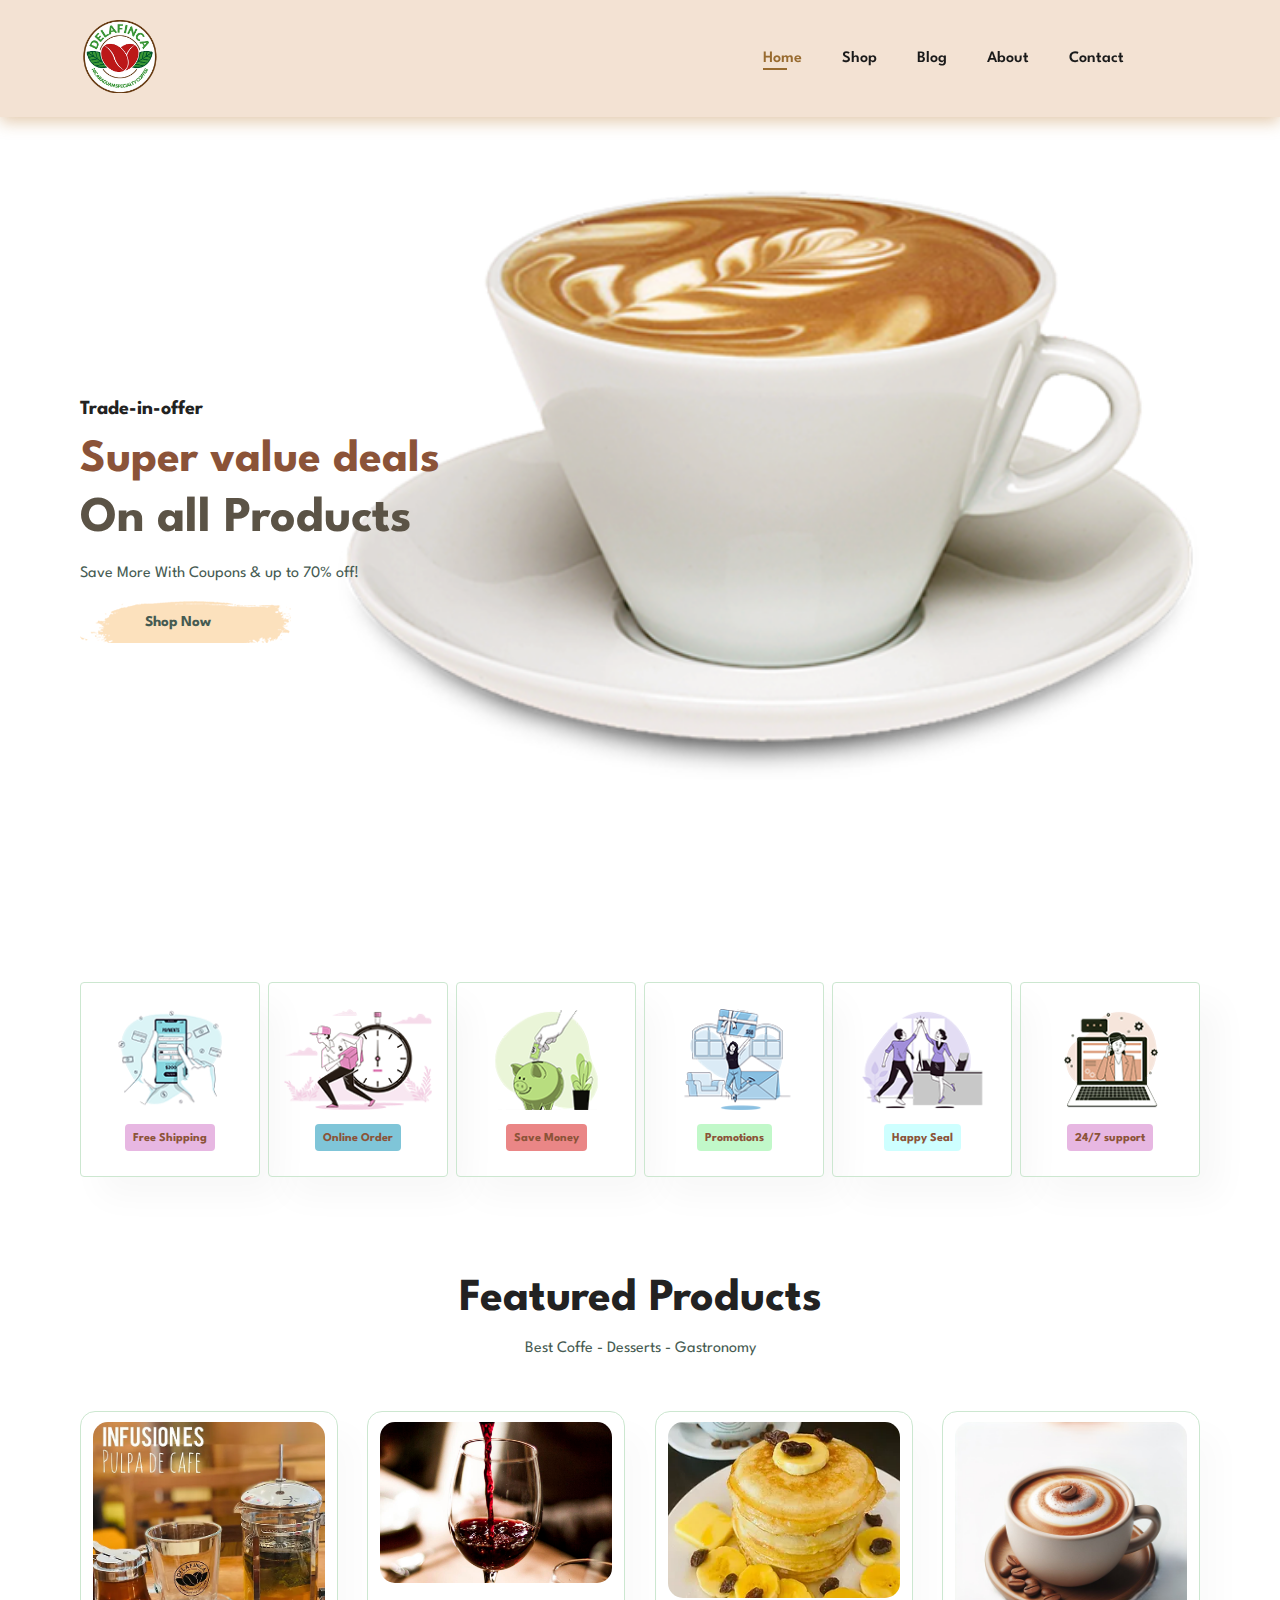
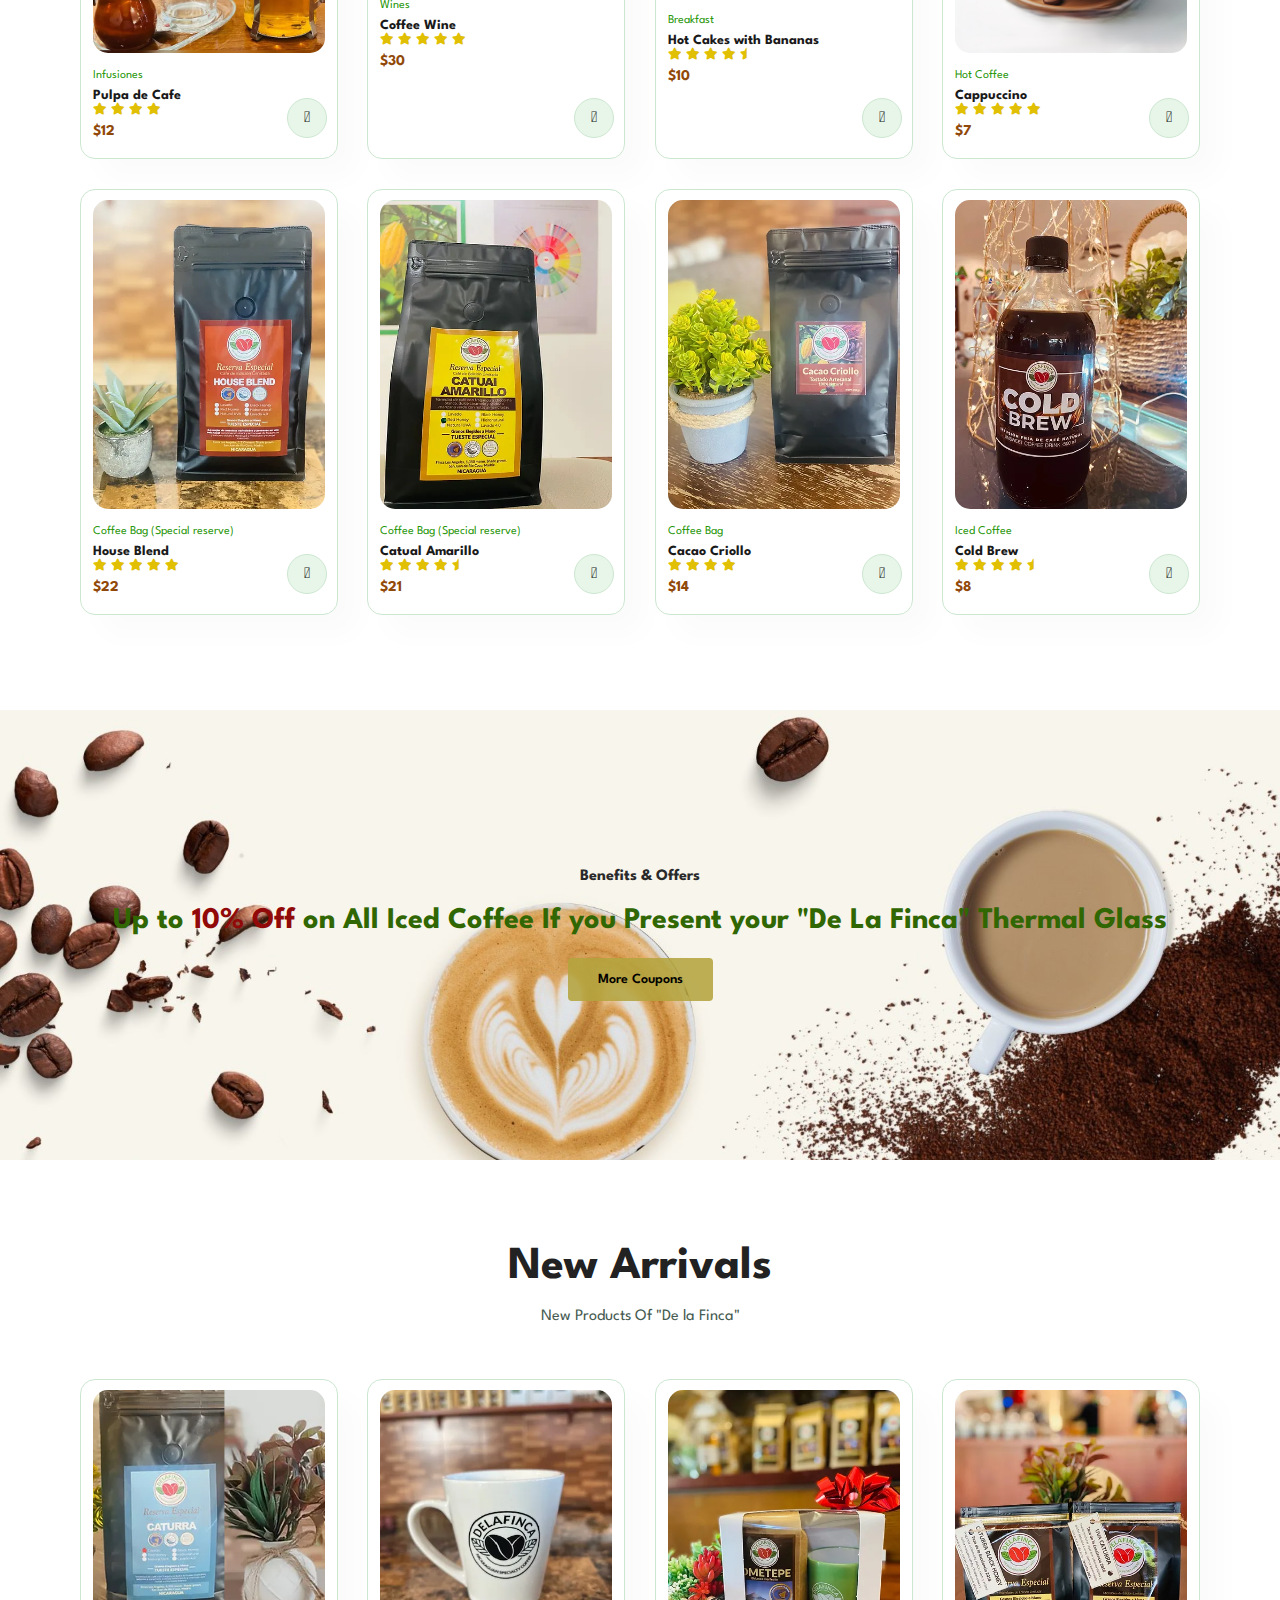
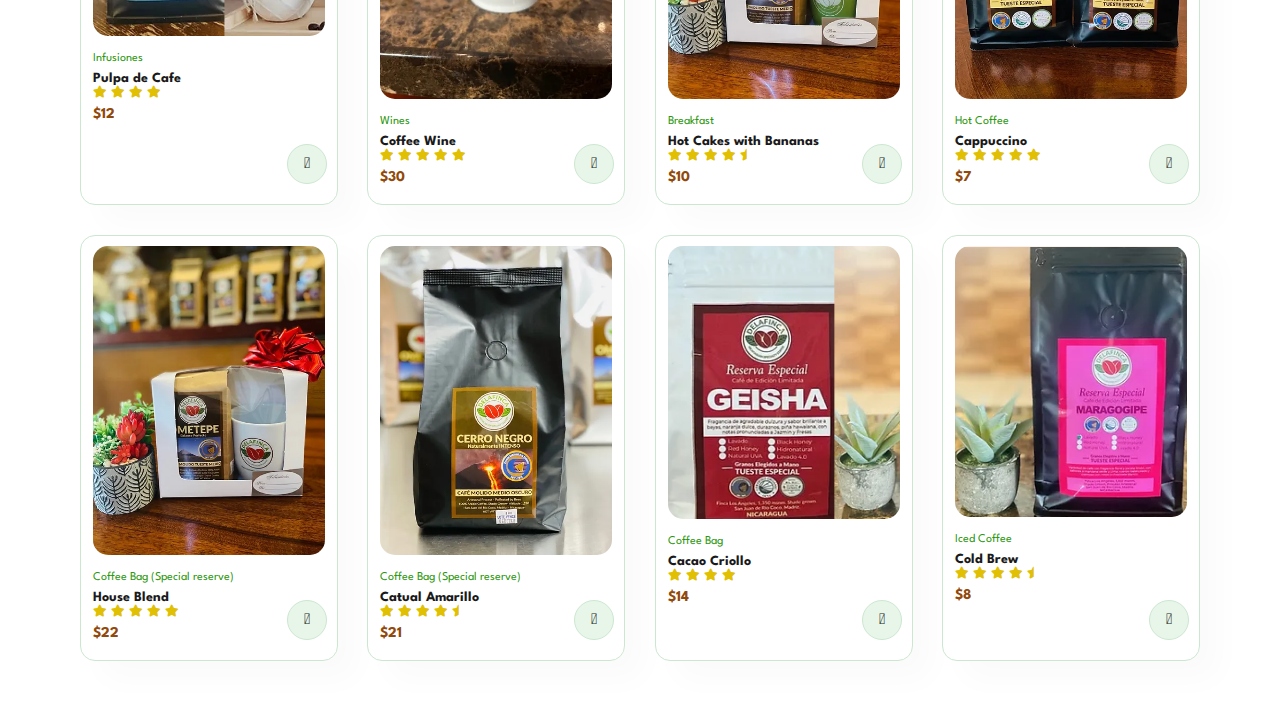
==== index.html @ 093ada0f "Add files via upload" ====
<!DOCTYPE html>
<html lang="en">
<head>
    <meta charset="UTF-8">
    <meta http-equiv="X-UA-Compatible" content="IE=edge">
    <meta name="viewport" content="width=device-width, initial-scale=1.0">
    <title>De La Finca | Home </title>
    <link rel="stylesheet" href="https://pro.fontawesome.com/releases/v5.10.0/css/all.css" />
    <link rel="stylesheet" href="/css/styles.css">
</head>

<!--MONDONGO-->

<body>

    <section id="header">
        <a href="#"><img src="/images/Logo.webp" class="logo" alt="" style="width: 80px;"></a>
        <div>
            <ul id="navbar">
                <li><a class="active" href="index.html">Home</a></li>
                <li><a href="shop.html">Shop</a></li>
                <li><a href="blog.html">Blog</a></li>
                <li><a href="about.html">About</a></li>
                <li><a href="contact.html">Contact</a></li>
                <li><a href="cart.html"><i class="far fa-shopping-bag"></i></a></li>
            </ul>

        </div>
    </section>

    <section id="hero">
        <h4>Trade-in-offer</h4>
        <h2>Super value deals</h2>
        <h1>On all Products</h1>
        <p>Save More With Coupons & up to 70% off! </p>
        <button>Shop Now</button>
    </section>

    <section id="feature" class="section-p1">
        <div class="fe-box">
            <img src="/images/feature/f1.png" alt="">
            <h6>Free Shipping</h6>
        </div>

        <div class="fe-box">
            <img src="/images/feature/f2.png" alt="">
            <h6>Online Order</h6>
        </div>

        <div class="fe-box">
            <img src="/images/feature/f3.png" alt="">
            <h6>Save Money</h6>
        </div>

        <div class="fe-box">
            <img src="/images/feature/f4.png" alt="">
            <h6>Promotions</h6>
        </div>

        <div class="fe-box">
            <img src="/images/feature/f5.png" alt="">
            <h6>Happy Seal</h6>
        </div>

        <div class="fe-box">
            <img src="/images/feature/f6.png" alt="">
            <h6>24/7 support</h6>
        </div>

    </section>

    <section id="products1" class="section-p1">
        <h2>Featured Products</h2>
        <p>Best Coffe - Desserts - Gastronomy</p>

        <div class="pro-container">
            <div class="pro">
                <img src="images/Products/p1.webp" alt="">
                <div class="des">
                    <span>Infusiones</span>
                    <h5>Pulpa de Cafe</h5>
                    <div class="star">
                        <i class="fas fa-star"></i>
                        <i class="fas fa-star"></i>
                        <i class="fas fa-star"></i>
                        <i class="fas fa-star"></i>
                    </div>
                    <h4>$12</h4>
                </div>
                <a href="#"><i class="fal fa-shopping-cart cart"></i></a>
            </div>

            <div class="pro">
                <img src="images/Products/p2.jpg" alt="">
                <div class="des">
                    <span>Wines</span>
                    <h5>Coffee Wine</h5>
                    <div class="star">
                        <i class="fas fa-star"></i>
                        <i class="fas fa-star"></i>
                        <i class="fas fa-star"></i>
                        <i class="fas fa-star"></i>
                        <i class="fas fa-star"></i>
                    </div>
                    <h4>$30</h4>
                </div>
                <a href="#"><i class="fal fa-shopping-cart cart"></i></a>
            </div>

            <div class="pro">
                <img src="images/Products/p3.webp" alt="">
                <div class="des">
                    <span>Breakfast</span>
                    <h5>Hot Cakes with Bananas</h5>
                    <div class="star">
                        <i class="fas fa-star"></i>
                        <i class="fas fa-star"></i>
                        <i class="fas fa-star"></i>
                        <i class="fas fa-star"></i>
                        <i class="fas fa-star-half"></i>
                    </div>
                    <h4>$10</h4>
                </div>
                <a href="#"><i class="fal fa-shopping-cart cart"></i></a>
            </div>

            <div class="pro">
                <img src="images/Products/p4.jpg" alt="">
                <div class="des">
                    <span>Hot Coffee</span>
                    <h5>Cappuccino</h5>
                    <div class="star">
                        <i class="fas fa-star"></i>
                        <i class="fas fa-star"></i>
                        <i class="fas fa-star"></i>
                        <i class="fas fa-star"></i>
                        <i class="fas fa-star"></i>
                        
                    </div>
                    <h4>$7</h4>
                </div>
                <a href="#"><i class="fal fa-shopping-cart cart"></i></a>
            </div>

            <div class="pro">
                <img src="images/Products/p5.webp" alt="">
                <div class="des">
                    <span>Coffee Bag (Special reserve)</span>
                    <h5>House Blend </h5>
                    <div class="star">
                        <i class="fas fa-star"></i>
                        <i class="fas fa-star"></i>
                        <i class="fas fa-star"></i>
                        <i class="fas fa-star"></i>
                        <i class="fas fa-star"></i>
                        
                    </div>
                    <h4>$22</h4>
                </div>
                <a href="#"><i class="fal fa-shopping-cart cart"></i></a>
            </div>

            <div class="pro">
                <img src="images/Products/p6.webp" alt="">
                <div class="des">
                    <span>Coffee Bag (Special reserve)</span>
                    <h5>Catual Amarillo</h5>
                    <div class="star">
                        <i class="fas fa-star"></i>
                        <i class="fas fa-star"></i>
                        <i class="fas fa-star"></i>
                        <i class="fas fa-star"></i>
                        <i class="fas fa-star-half"></i>
                    </div>
                    <h4>$21</h4>
                </div>
                <a href="#"><i class="fal fa-shopping-cart cart"></i></a>
            </div>

            <div class="pro">
                <img src="images/Products/p7.webp" alt="">
                <div class="des">
                    <span>Coffee Bag </span>
                    <h5>Cacao Criollo</h5>
                    <div class="star">
                        <i class="fas fa-star"></i>
                        <i class="fas fa-star"></i>
                        <i class="fas fa-star"></i>
                        <i class="fas fa-star"></i>
                    </div>
                    <h4>$14</h4>
                </div>
                <a href="#"><i class="fal fa-shopping-cart cart"></i></a>
            </div>

            <div class="pro">
                <img src="images/Products/p8.webp" alt="">
                <div class="des">
                    <span>Iced Coffee</span>
                    <h5>Cold Brew</h5>
                    <div class="star">
                        <i class="fas fa-star"></i>
                        <i class="fas fa-star"></i>
                        <i class="fas fa-star"></i>
                        <i class="fas fa-star"></i>
                        <i class="fas fa-star-half"></i>
                    </div>
                    <h4>$8</h4>
                </div>
                <a href="#"><i class="fal fa-shopping-cart cart"></i></a>
            </div>

            
        </div>
    </section>

    <section id="banner" class="section-m1">
        <h4>Benefits & Offers</h4>
        <h2>Up to <span>10% Off</span> on All Iced Coffee If you Present your "De La Finca" Thermal Glass </h2>
        <button class="normal">More Coupons</button>
    </section>

    <section id="products1" class="section-p1">
        <h2>New Arrivals</h2>
        <p>New Products Of "De la Finca"</p>

        <div class="pro-container">
            <div class="pro">
                <img src="images/Products/p9.png" alt="">
                <div class="des">
                    <span>Infusiones</span>
                    <h5>Pulpa de Cafe</h5>
                    <div class="star">
                        <i class="fas fa-star"></i>
                        <i class="fas fa-star"></i>
                        <i class="fas fa-star"></i>
                        <i class="fas fa-star"></i>
                    </div>
                    <h4>$12</h4>
                </div>
                <a href="#"><i class="fal fa-shopping-cart cart"></i></a>
            </div>

            <div class="pro">
                <img src="images/Products/p10.webp" alt="">
                <div class="des">
                    <span>Wines</span>
                    <h5>Coffee Wine</h5>
                    <div class="star">
                        <i class="fas fa-star"></i>
                        <i class="fas fa-star"></i>
                        <i class="fas fa-star"></i>
                        <i class="fas fa-star"></i>
                        <i class="fas fa-star"></i>
                    </div>
                    <h4>$30</h4>
                </div>
                <a href="#"><i class="fal fa-shopping-cart cart"></i></a>
            </div>

            <div class="pro">
                <img src="images/Products/p11.webp" alt="">
                <div class="des">
                    <span>Breakfast</span>
                    <h5>Hot Cakes with Bananas</h5>
                    <div class="star">
                        <i class="fas fa-star"></i>
                        <i class="fas fa-star"></i>
                        <i class="fas fa-star"></i>
                        <i class="fas fa-star"></i>
                        <i class="fas fa-star-half"></i>
                    </div>
                    <h4>$10</h4>
                </div>
                <a href="#"><i class="fal fa-shopping-cart cart"></i></a>
            </div>

            <div class="pro">
                <img src="images/Products/p12.webp" alt="">
                <div class="des">
                    <span>Hot Coffee</span>
                    <h5>Cappuccino</h5>
                    <div class="star">
                        <i class="fas fa-star"></i>
                        <i class="fas fa-star"></i>
                        <i class="fas fa-star"></i>
                        <i class="fas fa-star"></i>
                        <i class="fas fa-star"></i>
                        
                    </div>
                    <h4>$7</h4>
                </div>
                <a href="#"><i class="fal fa-shopping-cart cart"></i></a>
            </div>

            <div class="pro">
                <img src="images/Products/p13.webp" alt="">
                <div class="des">
                    <span>Coffee Bag (Special reserve)</span>
                    <h5>House Blend </h5>
                    <div class="star">
                        <i class="fas fa-star"></i>
                        <i class="fas fa-star"></i>
                        <i class="fas fa-star"></i>
                        <i class="fas fa-star"></i>
                        <i class="fas fa-star"></i>
                        
                    </div>
                    <h4>$22</h4>
                </div>
                <a href="#"><i class="fal fa-shopping-cart cart"></i></a>
            </div>

            <div class="pro">
                <img src="images/Products/p14.webp" alt="">
                <div class="des">
                    <span>Coffee Bag (Special reserve)</span>
                    <h5>Catual Amarillo</h5>
                    <div class="star">
                        <i class="fas fa-star"></i>
                        <i class="fas fa-star"></i>
                        <i class="fas fa-star"></i>
                        <i class="fas fa-star"></i>
                        <i class="fas fa-star-half"></i>
                    </div>
                    <h4>$21</h4>
                </div>
                <a href="#"><i class="fal fa-shopping-cart cart"></i></a>
            </div>

            <div class="pro">
                <img src="images/Products/p15.png" alt="">
                <div class="des">
                    <span>Coffee Bag </span>
                    <h5>Cacao Criollo</h5>
                    <div class="star">
                        <i class="fas fa-star"></i>
                        <i class="fas fa-star"></i>
                        <i class="fas fa-star"></i>
                        <i class="fas fa-star"></i>
                    </div>
                    <h4>$14</h4>
                </div>
                <a href="#"><i class="fal fa-shopping-cart cart"></i></a>
            </div>

            <div class="pro">
                <img src="images/Products/p16.png" alt="">
                <div class="des">
                    <span>Iced Coffee</span>
                    <h5>Cold Brew</h5>
                    <div class="star">
                        <i class="fas fa-star"></i>
                        <i class="fas fa-star"></i>
                        <i class="fas fa-star"></i>
                        <i class="fas fa-star"></i>
                        <i class="fas fa-star-half"></i>
                    </div>
                    <h4>$8</h4>
                </div>
                <a href="#"><i class="fal fa-shopping-cart cart"></i></a>
            </div>

            
        </div>
    </section>

    <script src="/js/script.js"></script>
</body>
</html>
---- css/styles.css ----
@import url('https://fonts.googleapis.com/css2?family=League+Spartan:wght@100..900&display=swap');

* {
    margin: 0;
    padding: 0;
    box-sizing: border-box;
    font-family: 'League Spartan', sans-serif;
}

h1{
    font-size: 50px;
    line-height: 64px;
    color: #222;
}

h2{
    font-size: 46px;
    line-height: 54px;
    color: #222;
}

h4{
    font-size: 20px;
    color: #222;
}

h6{
    font-weight: 700;
    font-size: 12px;
}

p{
    font-size: 16px;
    color: #465b52;
    margin: 15px 0 20px 0;
}

.section-p1 {
    padding: 40px 80px;
}

.section-m1 {
    margin: 40px 0;
}

button.normal {
    font-size: 14px;
    font-weight: 600;
    padding: 15px 30px;
    color: #000;
    background-color: #b4a43fe0;
    border-radius: 4px;
    cursor: pointer;
    border: none;
    outline: none;
    transition: all 0.45s ease;
}


body {
    width: 100%;
}

/* Header-Start */

#header {
    display: flex;
    align-items: center;
    justify-content: space-between;
    padding: 20px 80px;
    background: #f3e2d3;
    box-shadow: 0 5px 15px rgba(181, 112, 34, 0.361);
    z-index: 999;
    position: sticky;
    top: 0;
    left: 0;
}

#navbar {
    display: flex;
    align-items: center;
    justify-content: center;
}

#navbar li {
    list-style: none;
    padding: 0 20px;
    position: relative;
}

#navbar li a{
    text-decoration: none;
    font-size: 16px;
    font-weight: 600;
    color: #1a1a1a;
    transition: 0.3s ease;
}

#navbar li a:hover,
#navbar li a.active {
    color: #814d08cd;
}

#navbar li a.active::after,
#navbar li a:hover::after {
    content: "";
    width: 30%;
    height: 2px;
    background: #814d08cd;
    position: absolute;
    bottom: -4px;
    left: 20px;
}

/* Home Page */

#hero {
    background-image: url(/images/cappuccino.png);
    height: 90vh;
    width: 100%;
    background-size: auto 90%; /* Hacer la imagen de fondo más pequeña */
    background-position: right top; /* Alinear la imagen de fondo a la derecha arriba */
    background-repeat: no-repeat; /* Evitar la repetición de la imagen de fondo */
    padding: 0 80px;
    display: flex;
    flex-direction: column;
    align-items: flex-start;
    justify-content: center;
}

#hero h4 {
    padding-bottom: 15px;
}

#hero h1 {
    color: #5b5346;
}

#hero h2 {
    color: #8b5338;
}

#hero button{
    background-image: url("/images/button.png");
    background-color: transparent;
    color: #465b52;
    border: 0;
    padding: 14px 80px 14px 65px;
    background-repeat: no-repeat;
    cursor: pointer;
    font-weight: 700;
    font-size: 15px;
}

#feature {
    display: flex;
    align-items: center;
    justify-content: space-between;
    flex-wrap: wrap;
}

#feature .fe-box {
    width: 180px;
    text-align: center;
    padding: 25px 15px;
    box-shadow: 20px 20px 34px rgba(0, 0, 0, 0.03);
    border: 1px solid #cce7d0;
    border-radius: 4px;
    margin: 15px 0;
}

#feature .fe-box:hover {
    transform: scale(1.1);
    transition: all .45s ease;
}

#feature .fe-box img {
    width: 100%;
    margin-bottom: 10px;
}

#feature .fe-box h6 {
    display: inline-block;
    padding: 9px 8px 6px 8px;
    line-height: 1;
    border-radius: 4px;
    color: #8b5338;
    background-color: #c758bc6e;
}

#feature .fe-box:nth-last-child(2) h6 {
    background-color: rgba(0, 255, 255, 0.192);
}

#feature .fe-box:nth-last-child(3) h6 {
    background-color:#1de63b46;
}

#feature .fe-box:nth-last-child(4) h6 {
    background-color: rgba(215, 21, 21, 0.518);
}

#feature .fe-box:nth-last-child(5) h6 {
    background-color: #7fc5d8;
}

#products1 {
    text-align: center;
}

#products1 .pro-container {
    display: flex;
    justify-content: space-between;
    padding-top: 20px;
    flex-wrap: wrap;
}

#products1 .pro {
    width: 23%;
    min-width: 250px;
    padding: 10px 12px;
    border: 1px solid #cce7d0;
    border-radius: 15px;
    cursor: pointer;
    box-shadow: 20px 20px 30px rgba(0, 0, 0, 0.02);
    margin: 15px 0;
    transition: all 0.2s ease;
    position: relative;
}

#products1 .pro:hover {
    box-shadow: 20px 20px 30px rgba(0, 0, 0, 0.18);
    transform: scale(0.95);
}

#products1 .pro img {
    width: 100%;
    border-radius: 15px;
}

#products1 .pro .des {
    text-align: start;
    padding: 10px 0;
}

#products1 .pro .des span {
    color: #249504fe;
    font-size: 12px;
}

#products1 .pro h5 {
    padding-top: 7px;
    color: #1a1a1a;
    font-size: 14px;
}

#products1 .pro .des i {
    font-size: 12px;
    color: #e1c003;
}

#products1 .pro .des h4 {
    padding-top: 7px;
    font-size: 15px;
    font-weight: 700;
    color: #914909;
}

#products1 .pro .cart {
    width: 40px;
    height: 40px;
    line-height: 40px;
    border-radius: 50px;
    background-color: #e8f6ea;
    font-weight: 500;
    color: #1a1a1a;
    border: 1px solid #cce7d0;
    position: absolute;
    bottom: 20px;
    right: 10px;
}

#banner {
    display: flex;
    flex-direction: column;
    justify-content: center;
    align-items: center;
    text-align: center;
    background-image: url(/images/Banners/b1.jpg);
    width: 100%;
    height: 50vh;
    background-size: cover;
    font-size: 16px;
}

#banner h4 {
    color: #2a2a2a;
    font-size: 16px;
}

#banner h2 {
    color: #306703;
    font-size: 30px;
    padding: 10px 0;
}
#banner h2 span {
    color: #910909;
}

#banner button:hover {
    transform: scale(0.9);
}

/* Shop Page */

/* Single Product */

/* Blog Page */

/* About Page */
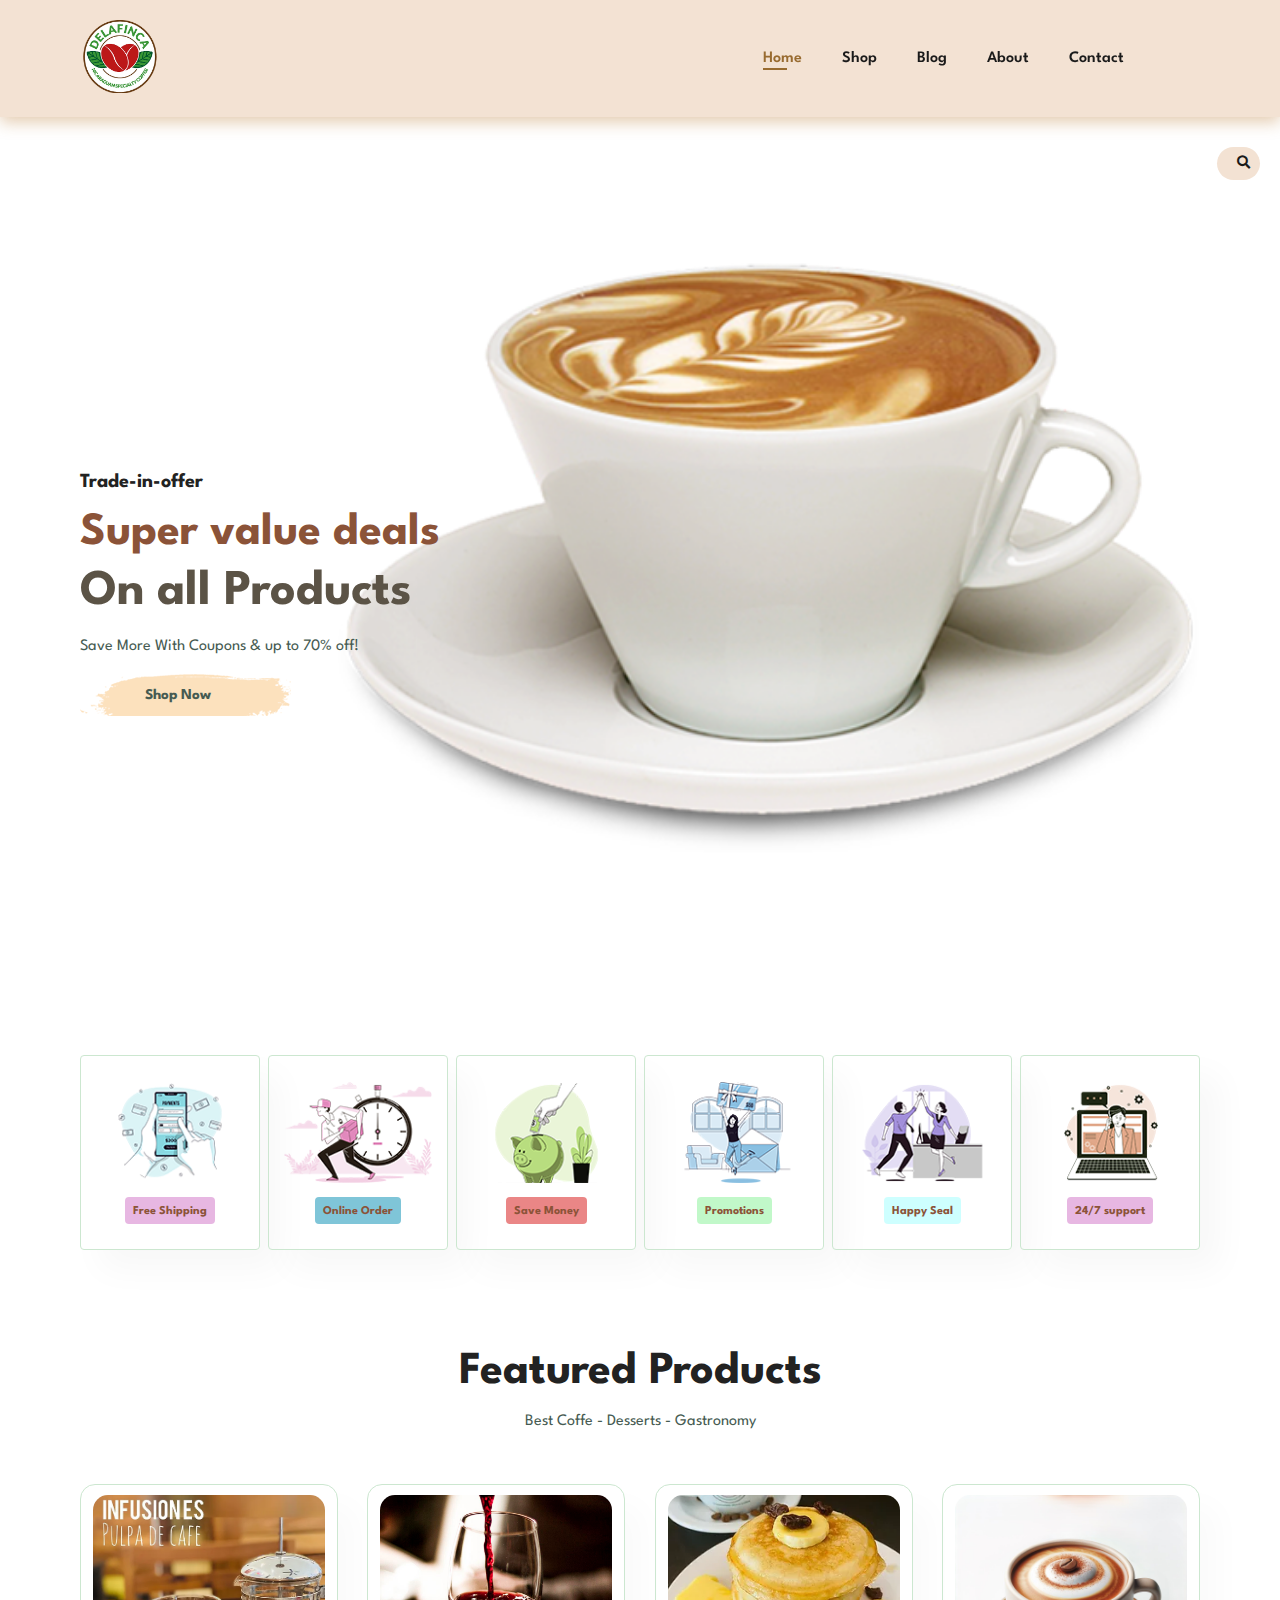
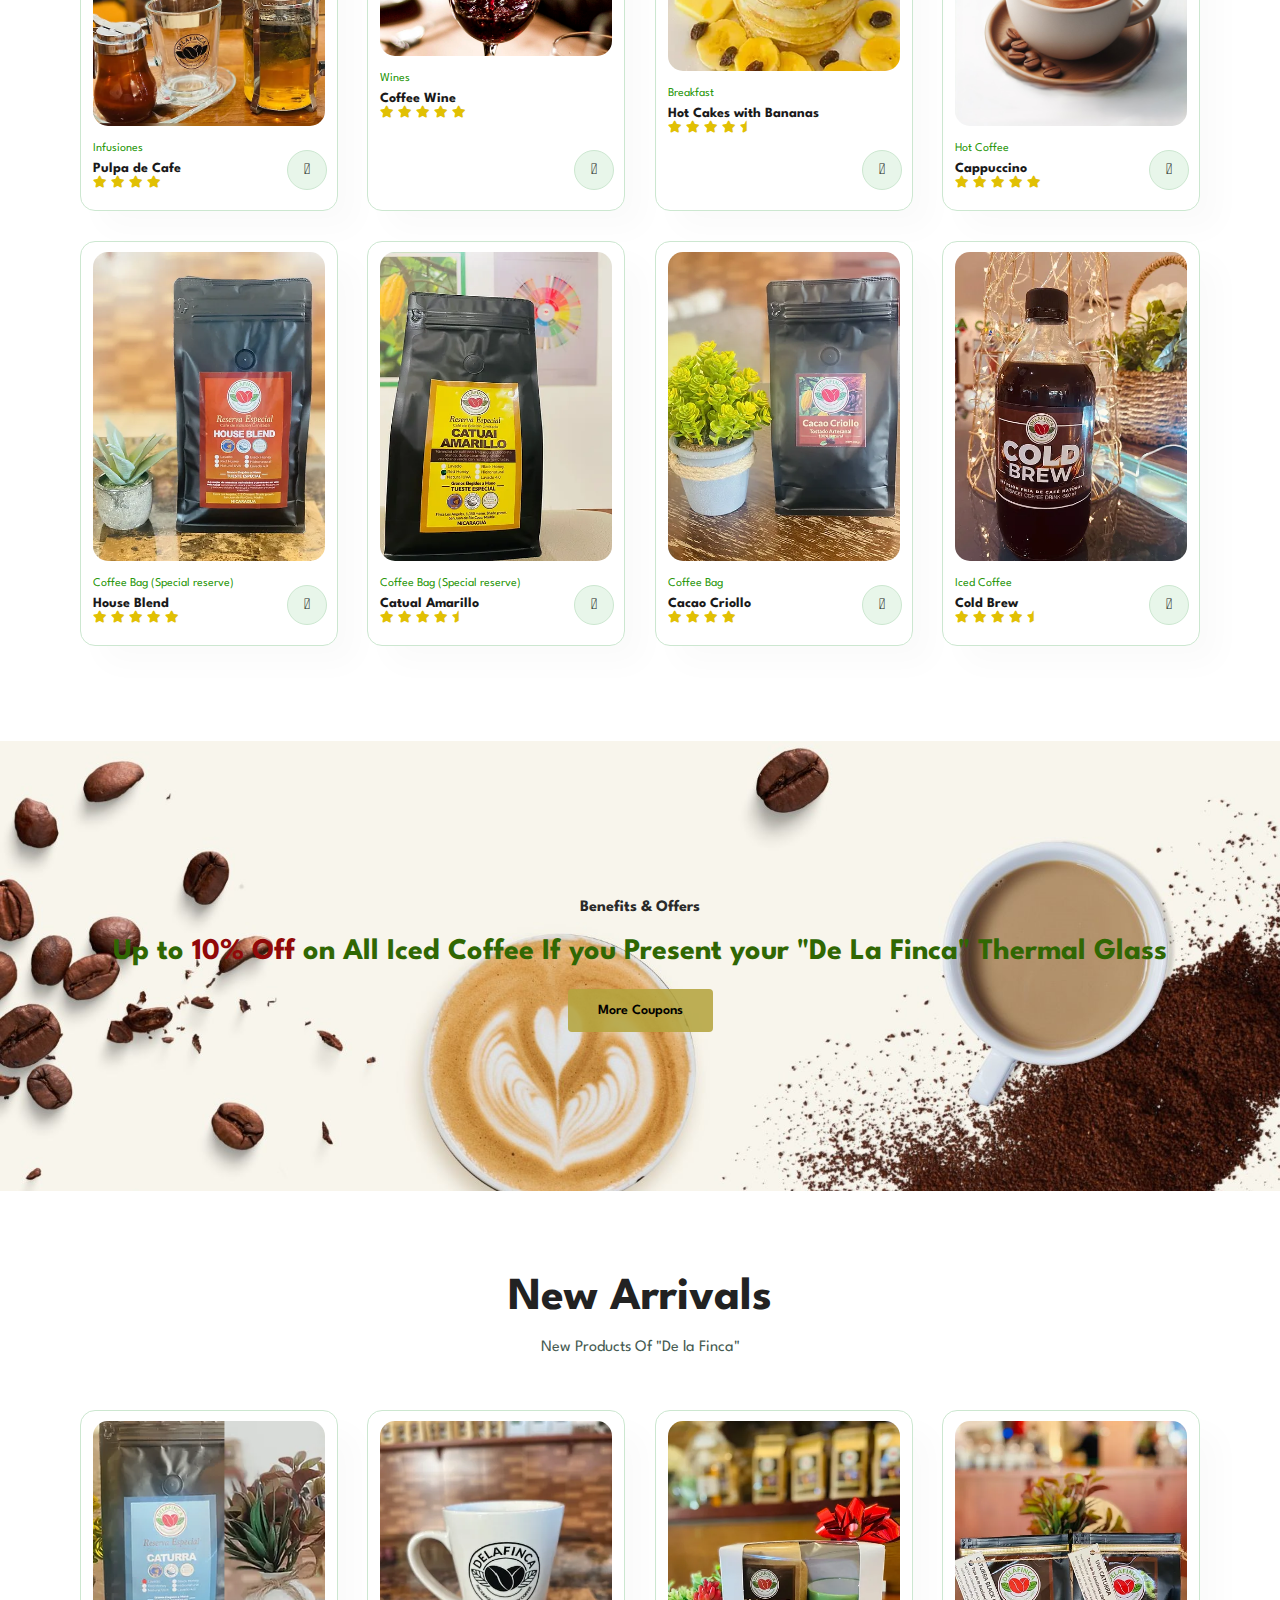
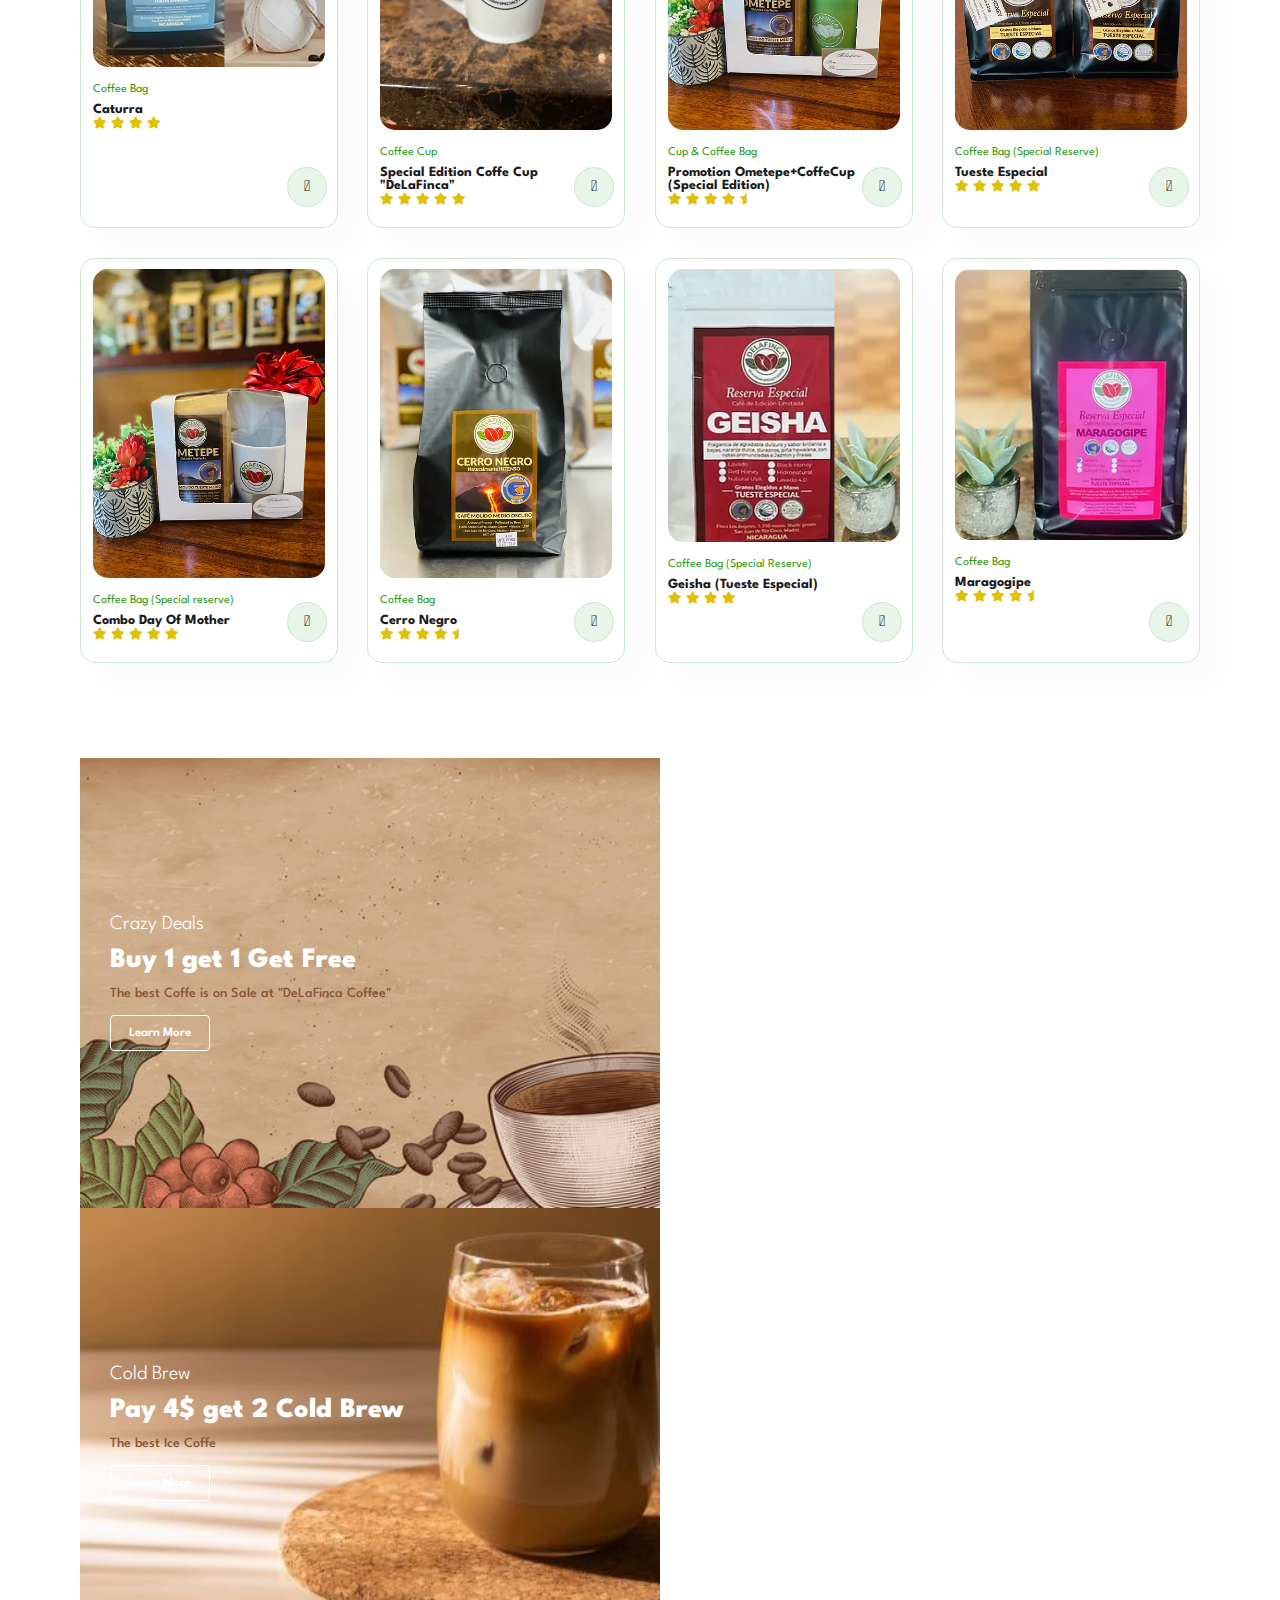
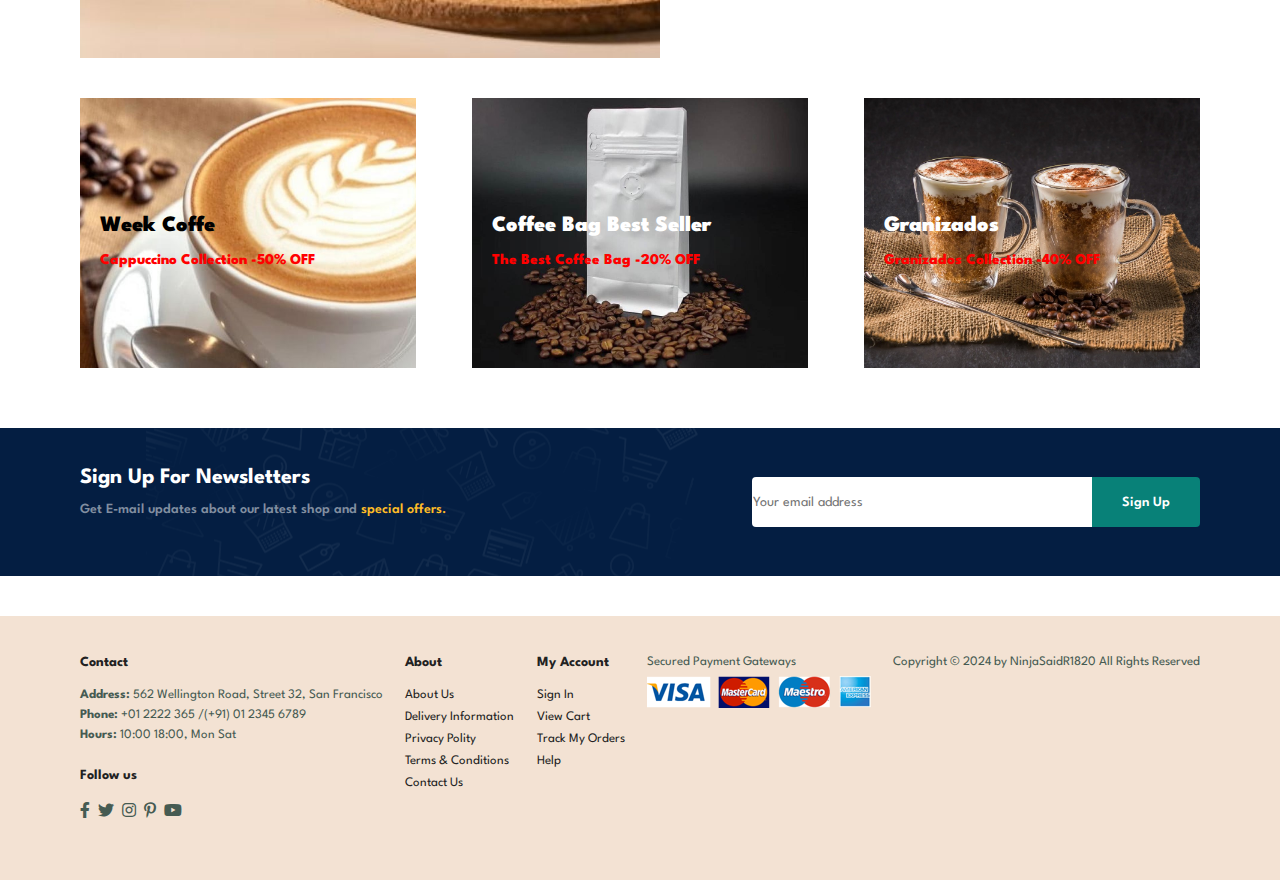
==== commit 207d8074: "Add files via upload" ====
--- a/index.html
+++ b/index.html
@@ -1,11 +1,13 @@
 <!DOCTYPE html>
 <html lang="en">
+
 <head>
     <meta charset="UTF-8">
     <meta http-equiv="X-UA-Compatible" content="IE=edge">
     <meta name="viewport" content="width=device-width, initial-scale=1.0">
     <title>De La Finca | Home </title>
     <link rel="stylesheet" href="https://pro.fontawesome.com/releases/v5.10.0/css/all.css" />
+
     <link rel="stylesheet" href="/css/styles.css">
 </head>
 
@@ -17,16 +19,32 @@
         <a href="#"><img src="/images/Logo.webp" class="logo" alt="" style="width: 80px;"></a>
         <div>
             <ul id="navbar">
-                <li><a class="active" href="index.html">Home</a></li>
+                <li><a class="active" href="#">Home</a></li>
                 <li><a href="shop.html">Shop</a></li>
                 <li><a href="blog.html">Blog</a></li>
                 <li><a href="about.html">About</a></li>
                 <li><a href="contact.html">Contact</a></li>
-                <li><a href="cart.html"><i class="far fa-shopping-bag"></i></a></li>
+                <li id="lg-bag"><a href="cart.html"><i class="far fa-shopping-bag"></i></a></li>
+                <a href="#" id="close"><i class="far fa-times"></i></a>
             </ul>
-
-        </div>
-    </section>
+        </div>
+
+        <div id="mobile">
+            <a href="cart.html"><i class="far fa-shopping-bag"></i></a>
+            <i id="bar" class="fas fa-outdent"></i>
+        </div>
+
+    </section>
+
+    <section id="search-bar">
+        <div class="search-container">
+            <input type="text" id="search-input" placeholder="Search...">
+            <button id="search-icon"><i class="fas fa-search"></i></button>
+        </div>
+    </section>
+
+
+    <script src="/js/scriptSearch.js"></script>
 
     <section id="hero">
         <h4>Trade-in-offer</h4>
@@ -85,9 +103,8 @@
                         <i class="fas fa-star"></i>
                         <i class="fas fa-star"></i>
                     </div>
-                    <h4>$12</h4>
-                </div>
-                <a href="#"><i class="fal fa-shopping-cart cart"></i></a>
+                </div>
+                <a href="cart.html"><i class="fal fa-shopping-cart cart"></i></a>
             </div>
 
             <div class="pro">
@@ -102,9 +119,8 @@
                         <i class="fas fa-star"></i>
                         <i class="fas fa-star"></i>
                     </div>
-                    <h4>$30</h4>
-                </div>
-                <a href="#"><i class="fal fa-shopping-cart cart"></i></a>
+                </div>
+                <a href="cart.html"><i class="fal fa-shopping-cart cart"></i></a>
             </div>
 
             <div class="pro">
@@ -119,9 +135,8 @@
                         <i class="fas fa-star"></i>
                         <i class="fas fa-star-half"></i>
                     </div>
-                    <h4>$10</h4>
-                </div>
-                <a href="#"><i class="fal fa-shopping-cart cart"></i></a>
+                </div>
+                <a href="cart.html"><i class="fal fa-shopping-cart cart"></i></a>
             </div>
 
             <div class="pro">
@@ -135,11 +150,10 @@
                         <i class="fas fa-star"></i>
                         <i class="fas fa-star"></i>
                         <i class="fas fa-star"></i>
-                        
-                    </div>
-                    <h4>$7</h4>
-                </div>
-                <a href="#"><i class="fal fa-shopping-cart cart"></i></a>
+
+                    </div>
+                </div>
+                <a href="cart.html"><i class="fal fa-shopping-cart cart"></i></a>
             </div>
 
             <div class="pro">
@@ -153,11 +167,10 @@
                         <i class="fas fa-star"></i>
                         <i class="fas fa-star"></i>
                         <i class="fas fa-star"></i>
-                        
-                    </div>
-                    <h4>$22</h4>
-                </div>
-                <a href="#"><i class="fal fa-shopping-cart cart"></i></a>
+
+                    </div>
+                </div>
+                <a href="cart.html"><i class="fal fa-shopping-cart cart"></i></a>
             </div>
 
             <div class="pro">
@@ -172,9 +185,8 @@
                         <i class="fas fa-star"></i>
                         <i class="fas fa-star-half"></i>
                     </div>
-                    <h4>$21</h4>
-                </div>
-                <a href="#"><i class="fal fa-shopping-cart cart"></i></a>
+                </div>
+                <a href="cart.html"><i class="fal fa-shopping-cart cart"></i></a>
             </div>
 
             <div class="pro">
@@ -188,9 +200,8 @@
                         <i class="fas fa-star"></i>
                         <i class="fas fa-star"></i>
                     </div>
-                    <h4>$14</h4>
-                </div>
-                <a href="#"><i class="fal fa-shopping-cart cart"></i></a>
+                </div>
+                <a href="cart.html"><i class="fal fa-shopping-cart cart"></i></a>
             </div>
 
             <div class="pro">
@@ -205,12 +216,11 @@
                         <i class="fas fa-star"></i>
                         <i class="fas fa-star-half"></i>
                     </div>
-                    <h4>$8</h4>
-                </div>
-                <a href="#"><i class="fal fa-shopping-cart cart"></i></a>
-            </div>
-
-            
+                </div>
+                <a href="cart.html"><i class="fal fa-shopping-cart cart"></i></a>
+            </div>
+
+
         </div>
     </section>
 
@@ -228,143 +238,229 @@
             <div class="pro">
                 <img src="images/Products/p9.png" alt="">
                 <div class="des">
-                    <span>Infusiones</span>
-                    <h5>Pulpa de Cafe</h5>
-                    <div class="star">
-                        <i class="fas fa-star"></i>
-                        <i class="fas fa-star"></i>
-                        <i class="fas fa-star"></i>
-                        <i class="fas fa-star"></i>
-                    </div>
-                    <h4>$12</h4>
-                </div>
-                <a href="#"><i class="fal fa-shopping-cart cart"></i></a>
+                    <span>Coffee Bag</span>
+                    <h5>Caturra</h5>
+                    <div class="star">
+                        <i class="fas fa-star"></i>
+                        <i class="fas fa-star"></i>
+                        <i class="fas fa-star"></i>
+                        <i class="fas fa-star"></i>
+                    </div>
+                </div>
+                <a href="cart.html"><i class="fal fa-shopping-cart cart"></i></a>
             </div>
 
             <div class="pro">
                 <img src="images/Products/p10.webp" alt="">
                 <div class="des">
-                    <span>Wines</span>
-                    <h5>Coffee Wine</h5>
-                    <div class="star">
-                        <i class="fas fa-star"></i>
-                        <i class="fas fa-star"></i>
-                        <i class="fas fa-star"></i>
-                        <i class="fas fa-star"></i>
-                        <i class="fas fa-star"></i>
-                    </div>
-                    <h4>$30</h4>
-                </div>
-                <a href="#"><i class="fal fa-shopping-cart cart"></i></a>
+                    <span>Coffee Cup</span>
+                    <h5>Special Edition Coffe Cup "DeLaFinca"</h5>
+                    <div class="star">
+                        <i class="fas fa-star"></i>
+                        <i class="fas fa-star"></i>
+                        <i class="fas fa-star"></i>
+                        <i class="fas fa-star"></i>
+                        <i class="fas fa-star"></i>
+                    </div>
+                </div>
+                <a href="cart.html"><i class="fal fa-shopping-cart cart"></i></a>
             </div>
 
             <div class="pro">
                 <img src="images/Products/p11.webp" alt="">
                 <div class="des">
-                    <span>Breakfast</span>
-                    <h5>Hot Cakes with Bananas</h5>
-                    <div class="star">
-                        <i class="fas fa-star"></i>
-                        <i class="fas fa-star"></i>
-                        <i class="fas fa-star"></i>
-                        <i class="fas fa-star"></i>
-                        <i class="fas fa-star-half"></i>
-                    </div>
-                    <h4>$10</h4>
-                </div>
-                <a href="#"><i class="fal fa-shopping-cart cart"></i></a>
+                    <span>Cup & Coffee Bag</span>
+                    <h5>Promotion Ometepe+CoffeCup (Special Edition)</h5>
+                    <div class="star">
+                        <i class="fas fa-star"></i>
+                        <i class="fas fa-star"></i>
+                        <i class="fas fa-star"></i>
+                        <i class="fas fa-star"></i>
+                        <i class="fas fa-star-half"></i>
+                    </div>
+                </div>
+                <a href="cart.html"><i class="fal fa-shopping-cart cart"></i></a>
             </div>
 
             <div class="pro">
                 <img src="images/Products/p12.webp" alt="">
                 <div class="des">
-                    <span>Hot Coffee</span>
-                    <h5>Cappuccino</h5>
-                    <div class="star">
-                        <i class="fas fa-star"></i>
-                        <i class="fas fa-star"></i>
-                        <i class="fas fa-star"></i>
-                        <i class="fas fa-star"></i>
-                        <i class="fas fa-star"></i>
-                        
-                    </div>
-                    <h4>$7</h4>
-                </div>
-                <a href="#"><i class="fal fa-shopping-cart cart"></i></a>
+                    <span>Coffee Bag (Special Reserve)</span>
+                    <h5>Tueste Especial</h5>
+                    <div class="star">
+                        <i class="fas fa-star"></i>
+                        <i class="fas fa-star"></i>
+                        <i class="fas fa-star"></i>
+                        <i class="fas fa-star"></i>
+                        <i class="fas fa-star"></i>
+
+                    </div>
+                </div>
+                <a href="cart.html"><i class="fal fa-shopping-cart cart"></i></a>
             </div>
 
             <div class="pro">
                 <img src="images/Products/p13.webp" alt="">
                 <div class="des">
                     <span>Coffee Bag (Special reserve)</span>
-                    <h5>House Blend </h5>
-                    <div class="star">
-                        <i class="fas fa-star"></i>
-                        <i class="fas fa-star"></i>
-                        <i class="fas fa-star"></i>
-                        <i class="fas fa-star"></i>
-                        <i class="fas fa-star"></i>
-                        
-                    </div>
-                    <h4>$22</h4>
-                </div>
-                <a href="#"><i class="fal fa-shopping-cart cart"></i></a>
+                    <h5>Combo Day Of Mother</h5>
+                    <div class="star">
+                        <i class="fas fa-star"></i>
+                        <i class="fas fa-star"></i>
+                        <i class="fas fa-star"></i>
+                        <i class="fas fa-star"></i>
+                        <i class="fas fa-star"></i>
+
+                    </div>
+                </div>
+                <a href="cart.html"><i class="fal fa-shopping-cart cart"></i></a>
             </div>
 
             <div class="pro">
                 <img src="images/Products/p14.webp" alt="">
                 <div class="des">
-                    <span>Coffee Bag (Special reserve)</span>
-                    <h5>Catual Amarillo</h5>
-                    <div class="star">
-                        <i class="fas fa-star"></i>
-                        <i class="fas fa-star"></i>
-                        <i class="fas fa-star"></i>
-                        <i class="fas fa-star"></i>
-                        <i class="fas fa-star-half"></i>
-                    </div>
-                    <h4>$21</h4>
-                </div>
-                <a href="#"><i class="fal fa-shopping-cart cart"></i></a>
+                    <span>Coffee Bag</span>
+                    <h5>Cerro Negro</h5>
+                    <div class="star">
+                        <i class="fas fa-star"></i>
+                        <i class="fas fa-star"></i>
+                        <i class="fas fa-star"></i>
+                        <i class="fas fa-star"></i>
+                        <i class="fas fa-star-half"></i>
+                    </div>
+                </div>
+                <a href="cart.html"><i class="fal fa-shopping-cart cart"></i></a>
             </div>
 
             <div class="pro">
                 <img src="images/Products/p15.png" alt="">
                 <div class="des">
-                    <span>Coffee Bag </span>
-                    <h5>Cacao Criollo</h5>
-                    <div class="star">
-                        <i class="fas fa-star"></i>
-                        <i class="fas fa-star"></i>
-                        <i class="fas fa-star"></i>
-                        <i class="fas fa-star"></i>
-                    </div>
-                    <h4>$14</h4>
-                </div>
-                <a href="#"><i class="fal fa-shopping-cart cart"></i></a>
+                    <span>Coffee Bag (Special Reserve) </span>
+                    <h5>Geisha (Tueste Especial)</h5>
+                    <div class="star">
+                        <i class="fas fa-star"></i>
+                        <i class="fas fa-star"></i>
+                        <i class="fas fa-star"></i>
+                        <i class="fas fa-star"></i>
+                    </div>
+                </div>
+                <a href="cart.html"><i class="fal fa-shopping-cart cart"></i></a>
             </div>
 
             <div class="pro">
                 <img src="images/Products/p16.png" alt="">
                 <div class="des">
-                    <span>Iced Coffee</span>
-                    <h5>Cold Brew</h5>
-                    <div class="star">
-                        <i class="fas fa-star"></i>
-                        <i class="fas fa-star"></i>
-                        <i class="fas fa-star"></i>
-                        <i class="fas fa-star"></i>
-                        <i class="fas fa-star-half"></i>
-                    </div>
-                    <h4>$8</h4>
-                </div>
-                <a href="#"><i class="fal fa-shopping-cart cart"></i></a>
-            </div>
-
-            
-        </div>
-    </section>
+                    <span>Coffee Bag</span>
+                    <h5>Maragogipe</h5>
+                    <div class="star">
+                        <i class="fas fa-star"></i>
+                        <i class="fas fa-star"></i>
+                        <i class="fas fa-star"></i>
+                        <i class="fas fa-star"></i>
+                        <i class="fas fa-star-half"></i>
+                    </div>
+                </div>
+                <a href="cart.html"><i class="fal fa-shopping-cart cart"></i></a>
+            </div>
+
+
+        </div>
+    </section>
+
+    <section id="sm-banner" class="section-p1">
+        <div class="banner-box">
+            <h4>Crazy Deals</h4>
+            <h2>Buy 1 get 1 Get Free</h2>
+            <span>The best Coffe is on Sale at "DeLaFinca Coffee" </span>
+            <button class="white">Learn More</button>
+        </div>
+
+        <div class="banner-box banner-box2">
+            <h4>Cold Brew</h4>
+            <h2>Pay 4$ get 2 Cold Brew</h2>
+            <span>The best Ice Coffe </span>
+            <button class="white">Learn More</button>
+        </div>
+    </section>
+
+    <section id="banner3">
+        <div class="banner-box">
+            <h2>Week Coffe</h2>
+            <h3>Cappuccino Collection -50% OFF</h3>
+        </div>
+
+        <div class="banner-box banner-box2">
+            <h2>Coffee Bag Best Seller</h2>
+            <h3>The Best Coffee Bag -20% OFF</h3>
+        </div>
+
+        <div class="banner-box banner-box3">
+            <h2>Granizados</h2>
+            <h3>Granizados Collection -40% OFF</h3>
+        </div>
+    </section>
+
+    <section id="newsletter" class="section-p1 section-m1">
+        <div class="newstext">
+            <h4>Sign Up For Newsletters</h4>
+            <p>Get E-mail updates about our latest shop and <span>special offers.</span></p>
+        </div>
+        <div class="form">
+            <input type="text" placeholder="Your email address">
+            <button class="normal">Sign Up</button>
+        </div>
+    </section>
+
+    <footer class="section-p1">
+        <div class="col">
+            <h4>Contact</h4>
+            <p><strong>Address:</strong> 562 Wellington Road, Street 32, San Francisco</p>
+            <p><strong>Phone:</strong> +01 2222 365 /(+91) 01 2345 6789</p>
+            <p><strong>Hours:</strong> 10:00 18:00, Mon Sat</p>
+            <div class="follow">
+                <h4>Follow us</h4>
+                <div class="icon">
+                    <i class="fab fa-facebook-f"></i>
+                    <i class="fab fa-twitter"></i>
+                    <i class="fab fa-instagram"></i>
+                    <i class="fab fa-pinterest-p"></i>
+                    <i class="fab fa-youtube"></i>
+                </div>
+            </div>
+        </div>
+        <div class="col">
+            <h4>About</h4>
+            <a href="#">About Us</a>
+            <a href="#">Delivery Information</a>
+            <a href="#">Privacy Polity</a>
+            <a href="#">Terms & Conditions</a>
+            <a href="#">Contact Us</a>
+        </div>
+
+        <div class="col">
+            <h4>My Account</h4>
+            <a href="#">Sign In</a>
+            <a href="#">View Cart</a>
+            <a href="#">Track My Orders</a>
+            <a href="#">Help</a>
+        </div>
+
+        <div class="col install">
+            <p>Secured Payment Gateways</p>
+            <img src="/images/Pays/pay.png" alt="">
+
+        </div>
+        
+        <div class="copyright">
+            <a href="#">
+                <p>Copyright © 2024 by NinjaSaidR1820 All Rights Reserved</p>
+            </a>
+        </div>
+
+    </footer>
+
 
     <script src="/js/script.js"></script>
 </body>
+
 </html>--- a/css/styles.css
+++ b/css/styles.css
@@ -6,6 +6,7 @@
     padding: 0;
     box-sizing: border-box;
     font-family: 'League Spartan', sans-serif;
+    scroll-behavior: smooth;
 }
 
 h1{
@@ -57,6 +58,20 @@
     transition: all 0.45s ease;
 }
 
+button.white {
+    font-size: 13px;
+    font-weight: 600;
+    padding: 11px 18px;
+    color: #fff;
+    background-color: transparent;
+    border-radius: 4px;
+    cursor: pointer;
+    border: 1px solid #fff;
+    outline: none;
+    transition: all 0.45s ease;
+}
+
+
 
 body {
     width: 100%;
@@ -111,6 +126,16 @@
     position: absolute;
     bottom: -4px;
     left: 20px;
+}
+
+
+#mobile{
+    display: none;
+    align-items: center;
+}
+
+#close {
+    display: none;
 }
 
 /* Home Page */
@@ -312,11 +337,999 @@
     transform: scale(0.9);
 }
 
+#sm-banner  {
+    display: flex;
+    justify-content: space-between;
+    flex-wrap: wrap;
+}
+
+
+#sm-banner .banner-box{
+    display: flex;
+    flex-direction: column;
+    justify-content: center;
+    align-items: flex-start;
+    background: url(/images/Banners/b2.jpg);
+    min-width: 580px;
+    height: 50vh;
+    background-size: cover;
+    background-position: center;
+    padding: 30px;
+}
+
+#sm-banner .banner-box2 {
+    background-image: url(/images/Banners/b3.jpg);
+}
+
+#sm-banner h4 {
+    color: white;
+    font-size: 20px;
+    font-weight: 300;
+}
+
+#sm-banner h2 {
+    color: white;
+    font-size: 28px;
+    font-weight: 800;
+}
+
+
+#sm-banner span {
+    color: #8b5338;
+    font-size: 14px;
+    font-weight: 500;
+    padding-bottom: 15px;
+}
+
+#sm-banner .banner-box:hover button {
+    background-color: #8b5338;
+    border-radius: 1px solid #8b5338;
+}
+
+#sm-banner .banner-box:hover button {
+    background-color: #8b5338;
+    border-radius: 1px solid #8b5338;
+}
+
+#banner3 {
+    display: flex;
+    justify-content: space-between;
+    flex-wrap: wrap;
+    padding: 0 80px;
+}
+
+#banner3 .banner-box {
+        display: flex;
+        flex-direction: column;
+        justify-content: center;
+        align-items: flex-start;
+        background: url(/images/Banners/b4.jpg);
+        min-width: 30%;
+        height: 30vh;
+        background-size: cover;
+        background-position: center;
+        padding: 20px;
+        margin-bottom: 20px;
+}
+
+#banner3 .banner-box2 {
+    background-image: url(/images/Banners/b5.jpg);
+}
+
+#banner3 .banner-box3 {
+    background-image: url(/images/Banners/b6.jpg);
+}
+
+#banner3 .banner-box h2 {
+    color: #2a2a2a;
+    font-weight: 900;
+    font-size: 22px;
+}
+
+#banner3 .banner-box h2 {
+    color: #000;
+    font-weight: 900;
+    font-size: 22px;
+}
+
+#banner3 .banner-box2 h2 {
+    color: #fff;
+    font-weight: 900;
+    font-size: 22px;
+}
+
+#banner3 .banner-box3 h2 {
+    color: #fff;
+    font-weight: 900;
+    font-size: 22px;
+}
+
+#banner3 h3 {
+    color: red;
+    font-weight: 800;
+    font-size: 15px;
+}
+#search-bar {
+
+    padding: 10px 20px;
+    border-radius: 20px;
+    margin-top: 20px;
+    display: flex;
+    justify-content:end;
+}
+
+.search-container {
+    display: flex;
+    align-items: center;
+    background-color: #f3e2d3;
+    border-radius: 20px;
+    padding: 5px 10px; /* Ajustar padding para tamaño más pequeño */
+}
+
+#search-input {
+    width: 0;
+    padding: 5px; /* Ajustar padding para tamaño más pequeño */
+    border: none;
+    background-color: transparent;
+    transition: width 0.4s ease;
+    font-size: 14px; /* Tamaño de fuente más pequeño */
+    border-radius: 20px;
+    outline: none;
+}
+
+#search-icon {
+    border: none;
+    background-color: transparent;
+    cursor: pointer;
+    transition: color 0.4s ease;
+}
+
+#search-icon i {
+    color: #1a1a1a;
+}
+
+#search-icon:hover {
+    color: #814d08cd;
+}
+
+#search-bar.active #search-input {
+    width: 450px; /* Ancho más pequeño */
+}
+
+#newsletter {
+    display: flex;
+    justify-content: space-between;
+    flex-wrap: wrap;
+    align-items: center;
+    background-image: url(/images/Banners/bNewLetters.png);
+    background-repeat: no-repeat;
+    background-position: 20% 30%;
+    background-color: #041e42;
+}
+
+#newsletter h4 {
+    font-size: 22px;
+    font-weight: 700;
+    color: #fff;
+}
+
+#newsletter p{
+    font-size: 14px;
+    font-weight: 600;
+    color: #818ea0;
+}
+
+#newsletter p span{
+    color: #ffbd27;
+}
+
+#newsletter .form {
+    display: flex;
+    width: 40%;
+}
+
+#newsletter input{
+    height: 3.125rem;
+    padding-top: 0 1.25em;
+    font-size: 14px;
+    width: 100%;
+    border: 1px solid transparent;
+    border-radius: 4px;
+    outline: none;
+    border-top-right-radius: 0;
+    border-bottom-right-radius: 0;
+}
+
+#newsletter button {
+    background-color: #088178;
+    color: #fff;
+    white-space: nowrap;
+    border-top-left-radius: 0;
+    border-bottom-left-radius: 0;
+}
+
+
+
+footer {
+    display: flex;
+    flex-wrap: wrap;
+    justify-content: space-between;
+    background-color: #f3e2d3 ;
+}
+
+footer .col {
+    display: flex;
+    flex-direction: column;
+    align-items: flex-start;
+    margin-bottom: 20px;
+}
+
+footer .logo {
+    margin-bottom: 30px;
+}
+
+footer h4{
+    font-size: 14px;
+    padding-bottom: 20px;
+
+}
+
+footer p {
+    font-size: 13px;
+    margin: 0 0 8px 0;
+}
+
+footer a{
+    font-size: 13px;
+    text-decoration: none;
+    color:#222;
+    margin-bottom: 10px;
+}
+
+footer .follow {
+    margin-top: 20px;
+}
+
+footer .follow i {
+    color: #465b52;
+    padding-right: 4px;
+    cursor: pointer;
+}
+
+footer .install .row img {
+    border: 1px solid #088178;
+    border-radius: 6px;
+}
+
+footer .follow i:hover, footer a:hover {
+    color: #088178
+}
+
+
 /* Shop Page */
 
+#page-header{
+    background-image: url(/images/Banners/b8.jpg);
+    width: 100%;
+    height: 40vh;
+    background-size:cover;
+    display:flex;
+    justify-content: center;
+    text-align: center;
+    flex-direction:column;
+    padding: 14px;
+}
+
+#page-header h2,#page-header p {
+    color: #fff;
+}
+
+#pagination {
+    text-align: center;
+}
+
+#pagination a {
+    text-decoration: none;
+    background-color: #088178;
+    padding: 15px 20px;
+    border-radius: 4px;
+    color: #fff;
+    font-weight: 600;
+}
+
+
+#pagination a i{
+    font-size: 16px;
+    font-weight: 600;
+}
+
+
+
 /* Single Product */
 
+#prodetails {
+    display: flex;
+    margin-top: 20px;
+}
+
+#prodetails .single-pro-image {
+    width: 40%;
+    margin-right: 50px;
+}
+
+.small-img-group {
+    display: flex;
+    justify-content: space-between;
+    margin: 2px;
+}
+
+.small-image-col {
+    flex-basis: 24%;
+    cursor: pointer;
+}
+
+#prodetails .single-pro-details  {
+    width: 50%;
+    padding-top: 30px;
+}
+
+
+#prodetails .single-pro-details h6{
+    padding: 0 0 0 0;
+    font-size: 20px;
+}
+
+#prodetails .single-pro-details h4{
+    padding: 15px 0 5px 0;
+    font-size: 40px;
+}
+
+#prodetails .single-pro-details h2{
+    font-size: 26px;
+}
+
+#prodetails .single-pro-details select {
+    display: block;
+    padding: 5px 10px;
+    margin-bottom: 10px;
+}
+
+#prodetails .single-pro-details input{
+    width: 50px;
+    height: 47px;
+    padding-left: 10px;
+    font-size: 16px;
+    margin-right: 10px;
+}
+
+
+#prodetails .single-pro-details input:focus{
+    outline: none;
+}
+
+#prodetails .single-pro-details button{
+    background-color: #088178;
+    color: #fff;
+    transition: all 0.45s ease;
+}
+
+#prodetails .single-pro-details button:hover{
+    transform: scale(0.90);
+    
+}
+
+#prodetails .single-pro-details span{
+    line-height: 25px;
+    color: #465b52;
+    ;
+}
+
+
 /* Blog Page */
+#page-header .blog-header{
+    background-image: url("/images/Banners/b3.jpg");
+}
+
+#blog {
+    padding: 150px 150px 0 150px;
+}
+
+#blog .blog-box{
+    display: flex;
+    align-items: center;
+    width: 100%;
+    position: relative;
+    padding-bottom:90px ;
+}
+
+#blog .blog-img{
+    width: 50%;
+    margin-right: 40px;
+}
+
+#blog img {
+    width: 100%;
+    height: 320px;
+    object-fit: cover;
+}
+
+#blog .blog-details {
+    width: 50%;
+}
+
+#blog .blog-details a{
+    text-decoration: none;
+    font-size: 11px;
+    color: #000;
+    font-weight: 700;
+    position: relative;
+    transition: 0.3s;
+}
+
+#blog .blog-details a::after{
+    content: "";
+    width: 50px;
+    height: 1px;
+    background-color: #000;
+    position: absolute;
+    top: 4px;
+    right: -60px;
+}
+
+#blog .blog-details a:hover{
+    color: #088178;
+}
+
+#blog .blog-details a:hover::after{
+    background-color: #088178;
+}
+
+#blog .blog-box h1{
+    position: absolute;
+    top: -40px;
+    left: 0;
+    font-size: 70px;
+    font-weight: 700;
+    color: #c9cbce;
+    z-index: -9;
+    margin-top: -15px;
+}
+
 
 /* About Page */
 
+#page-header .about-header{
+    background-image: url("/images/Banners/b1.jpg");
+}
+
+#about-head{
+    display: flex;
+    align-items: center;
+}
+
+#about-head img {
+    width: 50%;
+    height: auto;
+}
+
+#about-head div{
+    padding-left: 40px;
+}
+
+
+/* Contact Page */
+
+#contact-details{
+    display: flex;
+    align-items: center;
+    justify-content: space-between;
+}
+
+#contact-details .details{
+    width: 50%;
+}
+
+
+#contact-details .details span{
+    font-size: 12px;
+}
+
+#contact-details .details h2,
+#form-details form h2{
+    font-size: 26px;
+    line-height: 35px;
+    padding: 20px 0;
+}
+
+#contact-details .details h3{
+    font-size: 16px;
+    padding-bottom: 15px;
+}
+
+#contact-details .details li{
+    list-style: none;
+    display: flex;
+    padding: 10px 0;
+}
+
+#contact-details .details li i{
+    font-size: 14px;
+    padding-right: 22px;
+}
+
+#contact-details .details li p{
+    margin: 0;
+    font-size: 14px;
+}
+
+#contact-details .map{
+    width: 55%;
+    height: 400px;
+}
+
+#contact-details .map iframe{
+    width: 100%;
+    height: 100%;
+}
+
+#form-details{
+    display: flex;
+    justify-content: space-between;
+    margin: 30px;
+    padding: 80px;
+    border: 1px solid #e1e1e1;
+}
+
+#form-details form{
+    width: 65%;
+    display: flex;
+    flex-direction: column;
+    align-items: flex-start;
+}
+
+#form-details form input,
+#form-details form textarea{
+    width: 100%;
+    padding: 12px 15px;
+    outline: none;
+    margin-bottom: 20px;
+    border: 1px solid #e1e1e1;
+}
+
+#form-details form button{
+    background-color: rgb(82, 154, 82);
+    color: white;
+    padding: 6px 20px;
+}
+
+#form-details .people div{
+    padding-bottom: 25px;
+    display: flex;
+    align-items: flex-start;
+}
+
+#form-details .people div img{
+    width: 120px;
+    height: 160px;
+    object-fit: cover;
+    margin-right: 15px;
+}
+
+#form-details .people div p{
+    margin: 0;
+    font-size: 13px;
+    line-height: 25px;
+}
+
+#form-details .people div p span{
+    display: block;
+    font-size: 16px;
+    font-weight: 600;
+    color: #000;
+}
+
+/* Cart Page*/
+
+#cart  
+{
+    overflow-x: auto;
+}
+#cart table{
+    width: 100%;
+    border-collapse: collapse;
+    table-layout: fixed;
+    white-space: nowrad;
+}
+
+#cart table img{
+    width: 70px;
+}
+
+#cart table td:nth-child(1){
+    width: 100px;
+    text-align: center;
+}
+
+#cart table td:nth-child(2){
+    width: 150px;
+    text-align: center;
+}
+
+#cart table td:nth-child(3){
+    width: 250px;
+    text-align: center;
+}
+
+#cart table td:nth-child(4),
+#cart table td:nth-child(5),
+
+#cart table td:nth-child(6){
+    width: 150px;
+    text-align: center;
+}
+
+#cart table td:nth-child(5) input{
+    width: 70px;
+    padding: 10px 5px 10px 15px;
+
+}
+
+#cart table thead{
+    border: 1px solid #e2e9e1;;
+    border-left: none;
+    border-right: none;
+}
+
+#cart table thead td{
+    font-weight: 700;
+    text-transform: uppercase;
+    font-size: 13px;
+    padding: 18px 0;
+}
+
+#cart table tbody tr td {
+    padding-top: 15px;
+}
+
+#cart table tbody td{
+    font-size: 13px;
+}
+
+#cart-add{
+    display: flex;
+    flex-wrap: wrap;
+    justify-content: space-between;
+}
+
+#coupon{
+    width: 50%;
+    margin-bottom: 30px;     
+}
+
+#subtotal h3,
+#coupon h3 {
+    padding-bottom: 15px;
+}
+
+#coupon input{
+    padding: 10px 20px;
+    outline: none;
+    width: 60%;
+    margin-right: 10px;
+    border: 1px solid #f3e2d3;
+}
+
+#coupon button{
+    background-color: rgb(82, 154, 82);
+    color: white;
+    padding: 8px 20px;
+}
+
+#subtotal{
+    width: 50%;
+    margin-bottom: 30px;
+    border: 1px solid #f3e2d3; 
+    padding: 30px;
+}
+
+#subtotal table{
+    border-collapse: collapse;
+    width: 100%;
+    margin-bottom: 20px;
+}
+
+#subtotal table td{
+    width: 50%;
+    border: 1px solid #f3e2d3;
+    padding: 10px;
+    font-size: 13px;
+}
+
+#subtotal button{
+    background-color: rgb(82, 154, 82);
+    color: white;
+    padding: 8px 20px;
+}
+
+
+/* Start Media Query */
+
+@media (max-width:799px) {
+
+    .section-p1 {
+        padding: 40px 40px;
+    }
+
+    #navbar {
+        display: flex;
+        flex-direction: column;
+        align-items: flex-start;
+        justify-content: flex-start;
+        position: fixed;
+        top: 0;
+        right: -300px;
+        height: 100vh; 
+        width: 300px;
+        background-color: #E3E6F3;
+        box-shadow: 0 40px 60px rgba(0, 0, 0, 0.1);
+        padding: 80px 0 0 10px;
+        transition: all .45s ease;
+    }
+
+    #navbar.active {
+        right:-100px
+    }
+
+    #navbar li{
+        margin-bottom: 25px;
+    }
+
+    #mobile{
+        display: flex;
+        align-items: center;
+    }
+
+    #mobile i{
+        color: #1a1a1a;
+        font-size: 24px;
+        padding-left: 20px;
+    }
+
+    #close{
+        display: initial;
+        position: absolute;
+        top: 30px;
+        left: 30px;
+        color: #222;
+        font-size: 24px;
+    }
+
+    #lg-bag {
+        display: none;
+    }
+
+    #hero {
+        height: 70vh;
+        padding: 0 80px;
+        background-position: top 30% right 30%;
+    }
+
+    #feature {
+        justify-content: center;
+    }
+
+    #feature .fe-box {
+        margin: 15px 15px;
+    }
+
+    #products1 .pro-container {
+        justify-content: center;
+    }
+
+    #products1 .pro-container {
+        display: flex;
+        justify-content: space-between;
+        padding-top: 20px;
+        flex-wrap: wrap;
+    }
+
+    #products1 .pro {
+        margin: 15px;
+    }
+
+    #banner {
+        height: 20vh;
+        
+    }
+
+    #sm-banner .banner-box {
+        min-width: 100%;
+        height: 30vh;
+    }
+
+    #banner3 {
+        padding: 0 40px;
+    }
+
+    #banner3 .banner-box {
+        width: 28%;
+    }
+
+    #newsletter .form{
+        width: 70%;
+    }
+
+    /*Blog*/
+
+
+    /*Contact*/
+    #form-details {
+        padding: 40px;
+    }
+
+    #form-details form {
+        width: 50%;
+    }
+
+}
+
+
+@media (max-width: 477px){
+    .section-p1{
+        padding: 20px;
+    }
+
+    #header {
+        padding: 10px 30px;
+    }
+
+    h1 {
+        font-size: 38px;
+    }
+
+    h2 {
+        font-size: 32px;
+    }
+
+    #hero {
+        padding: 0 20px;
+        background-position: 55%;
+        background-size: 450px;
+    }
+
+    #feature {
+        justify-content: space-between;
+    }
+
+    #feature .fe-box {
+        width: 155px;
+        margin: 0 0 15px 0;
+    }
+
+    #product1 .pro {
+        width: 100%;
+        justify-content: center;
+    }
+
+    #products1 .pro-container {
+        justify-content: center;
+    }
+
+    #banner{
+        height: 40vh;
+    }
+
+    #sm-banner .banner-box{
+        height: 40vh;
+    }
+
+    #sm-banner .banner-box2{
+        margin-top: 20px;
+    }
+
+    #banner3{
+        padding: 0 20px;
+    }
+
+    #banner3 .banner-box{
+        width: 100%;
+    }
+
+
+    #search-bar.active #search-input {
+        width: 300px;
+    }
+
+    #newsletter {
+        padding: 40px 20px;
+    }
+
+    #newsletter {
+        width: 100%;
+    }
+
+    footer .copyright {
+        text-align: start;
+    }
+
+
+    /* Single Product*/
+
+    #prodetails {
+        display: flex;
+        flex-direction: column;
+    }
+
+    #prodetails .single-pro-image {
+        width: 100%;
+        margin-right: 0px;
+    }
+
+
+    #prodetails .single-pro-details {
+        width: 100%;
+    }
+
+
+    /*Blog*/
+    #blog {
+        padding: 100px 20px 0 20px;
+    }
+
+    #blog .blog-box{
+        display: flex;
+        flex-direction: column;
+        align-items: flex-start;
+    }
+
+    #blog .blog-img {
+        width: 100%;
+        margin-right: 0px;
+        margin-bottom: 30px;
+    }
+
+    #blog .blog-details{
+        width: 100%;
+    }
+    /*contact*/
+    #contact-details{
+        flex-direction: column;
+    }
+
+    #contact-details{
+        width: 100%;
+        margin-bottom: 30px;
+    }
+
+    #contact-details .map{
+        width: 100%;
+    }
+
+    #form-details{
+        margin: 10px;
+        padding: 30px 10px;
+        flex-wrap: wrap;
+    }
+
+    #form-details form{
+        width: 100%;
+        margin-bottom: 30px;
+    }
+    /*cart page*/
+    #cart-add{
+        flex-direction: column;
+    }
+
+    #coupon{
+        width: 100%;
+    }
+
+    #subtotal{
+        width: 100%;
+        margin-bottom: 30px;
+        border: 1px solid #e2e9e1;
+        padding: 30px;
+    }
+
+}
+
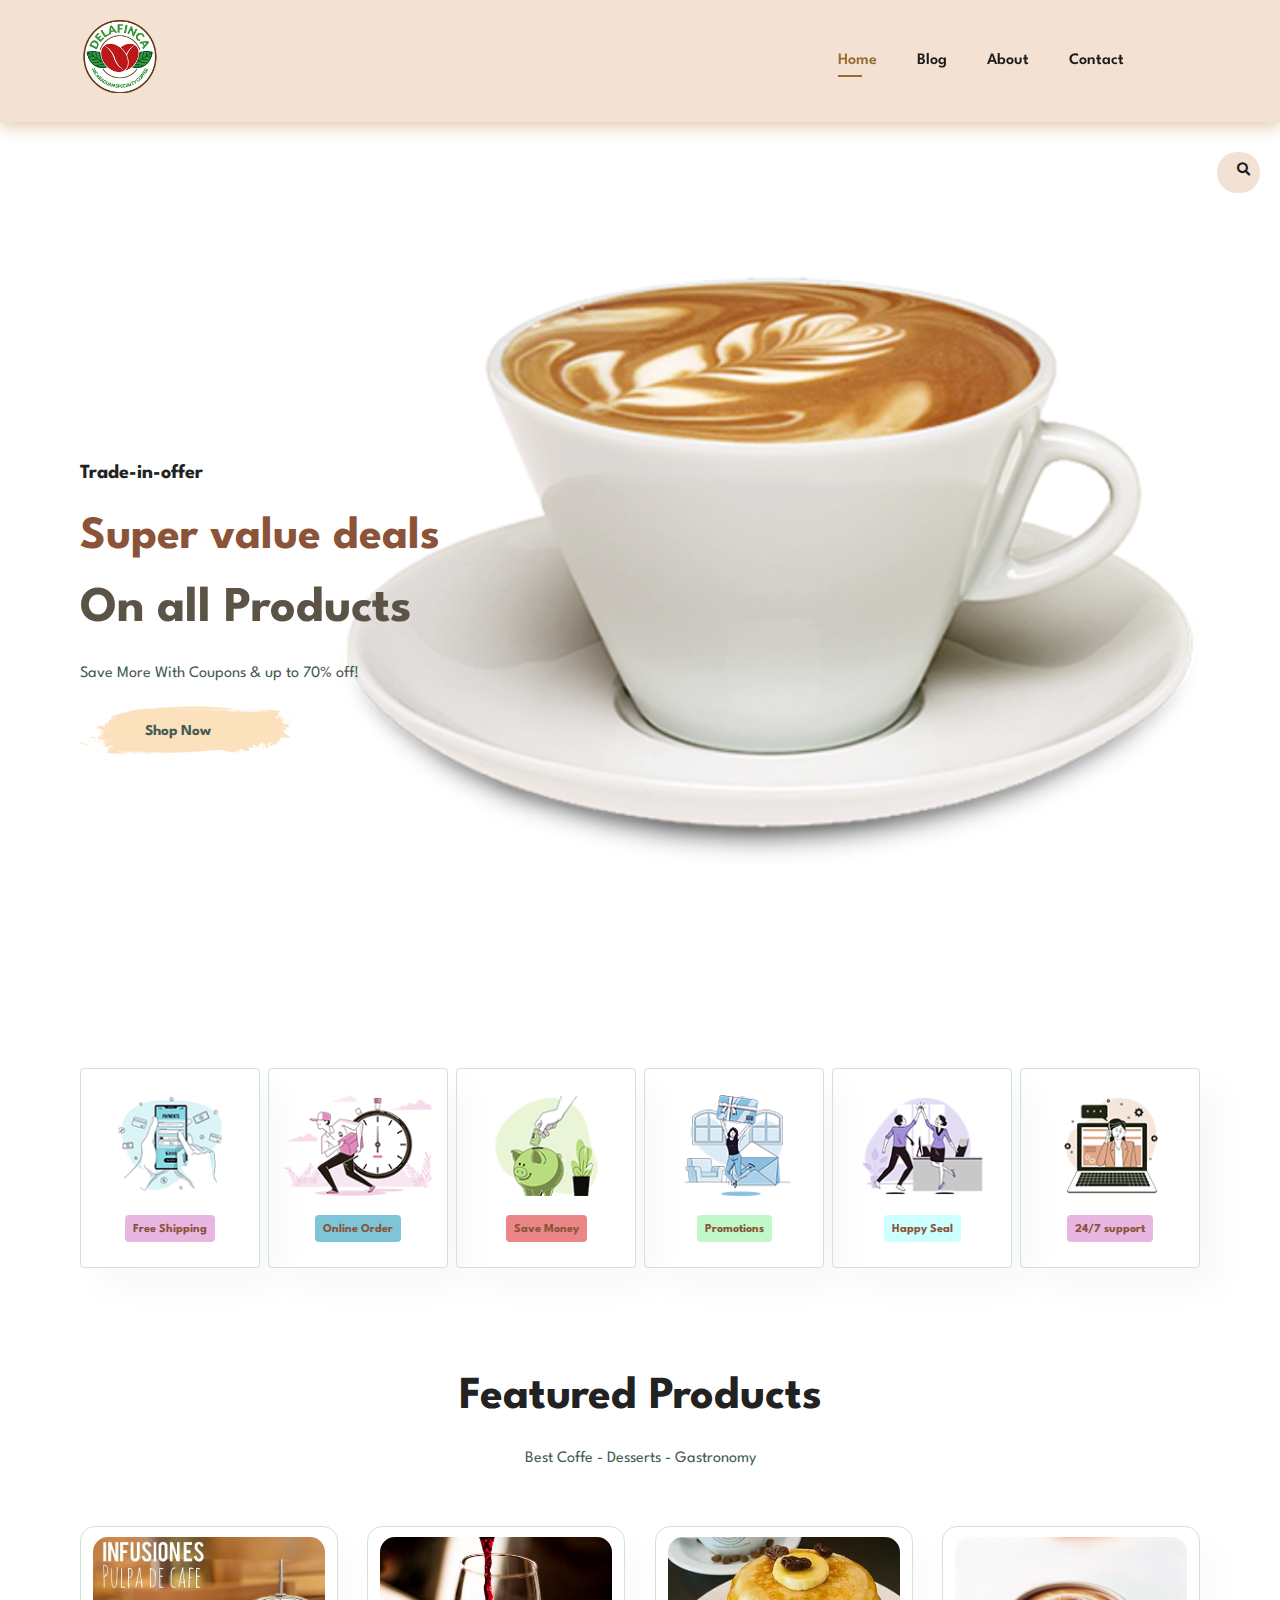
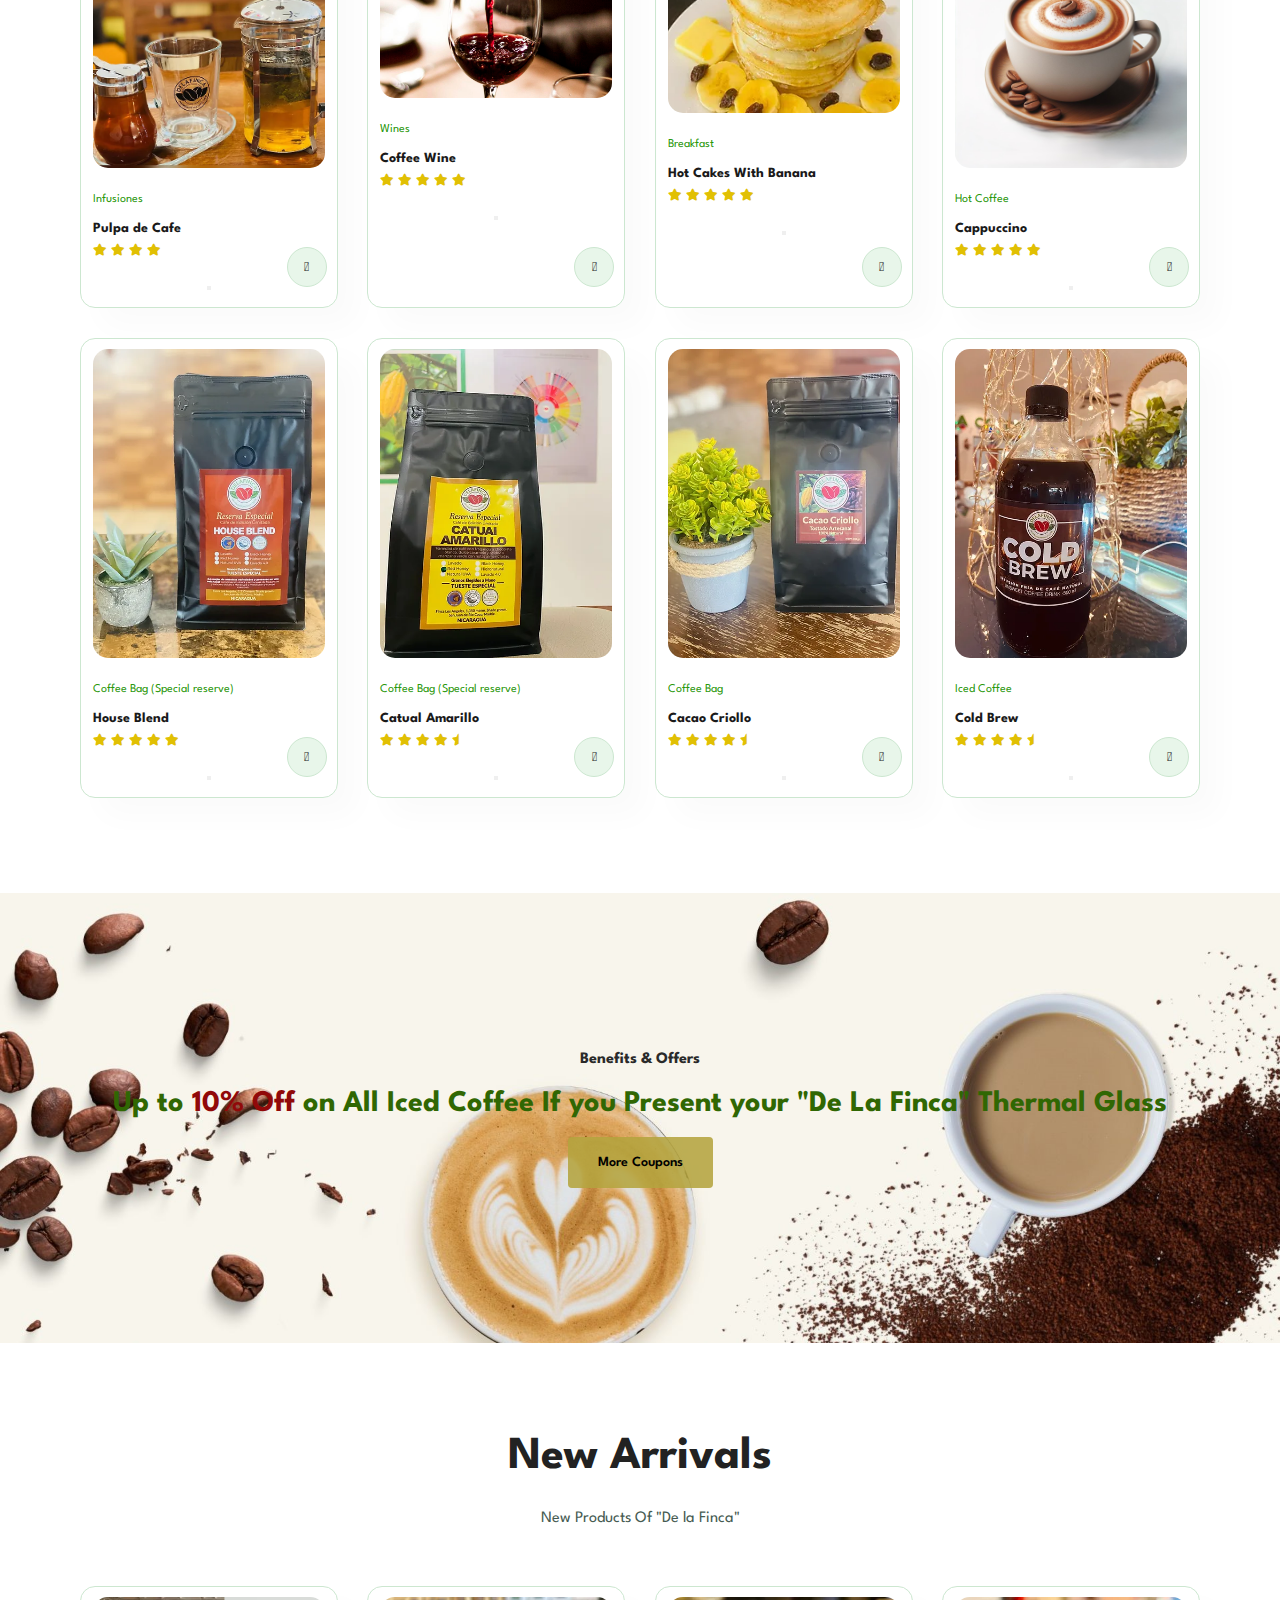
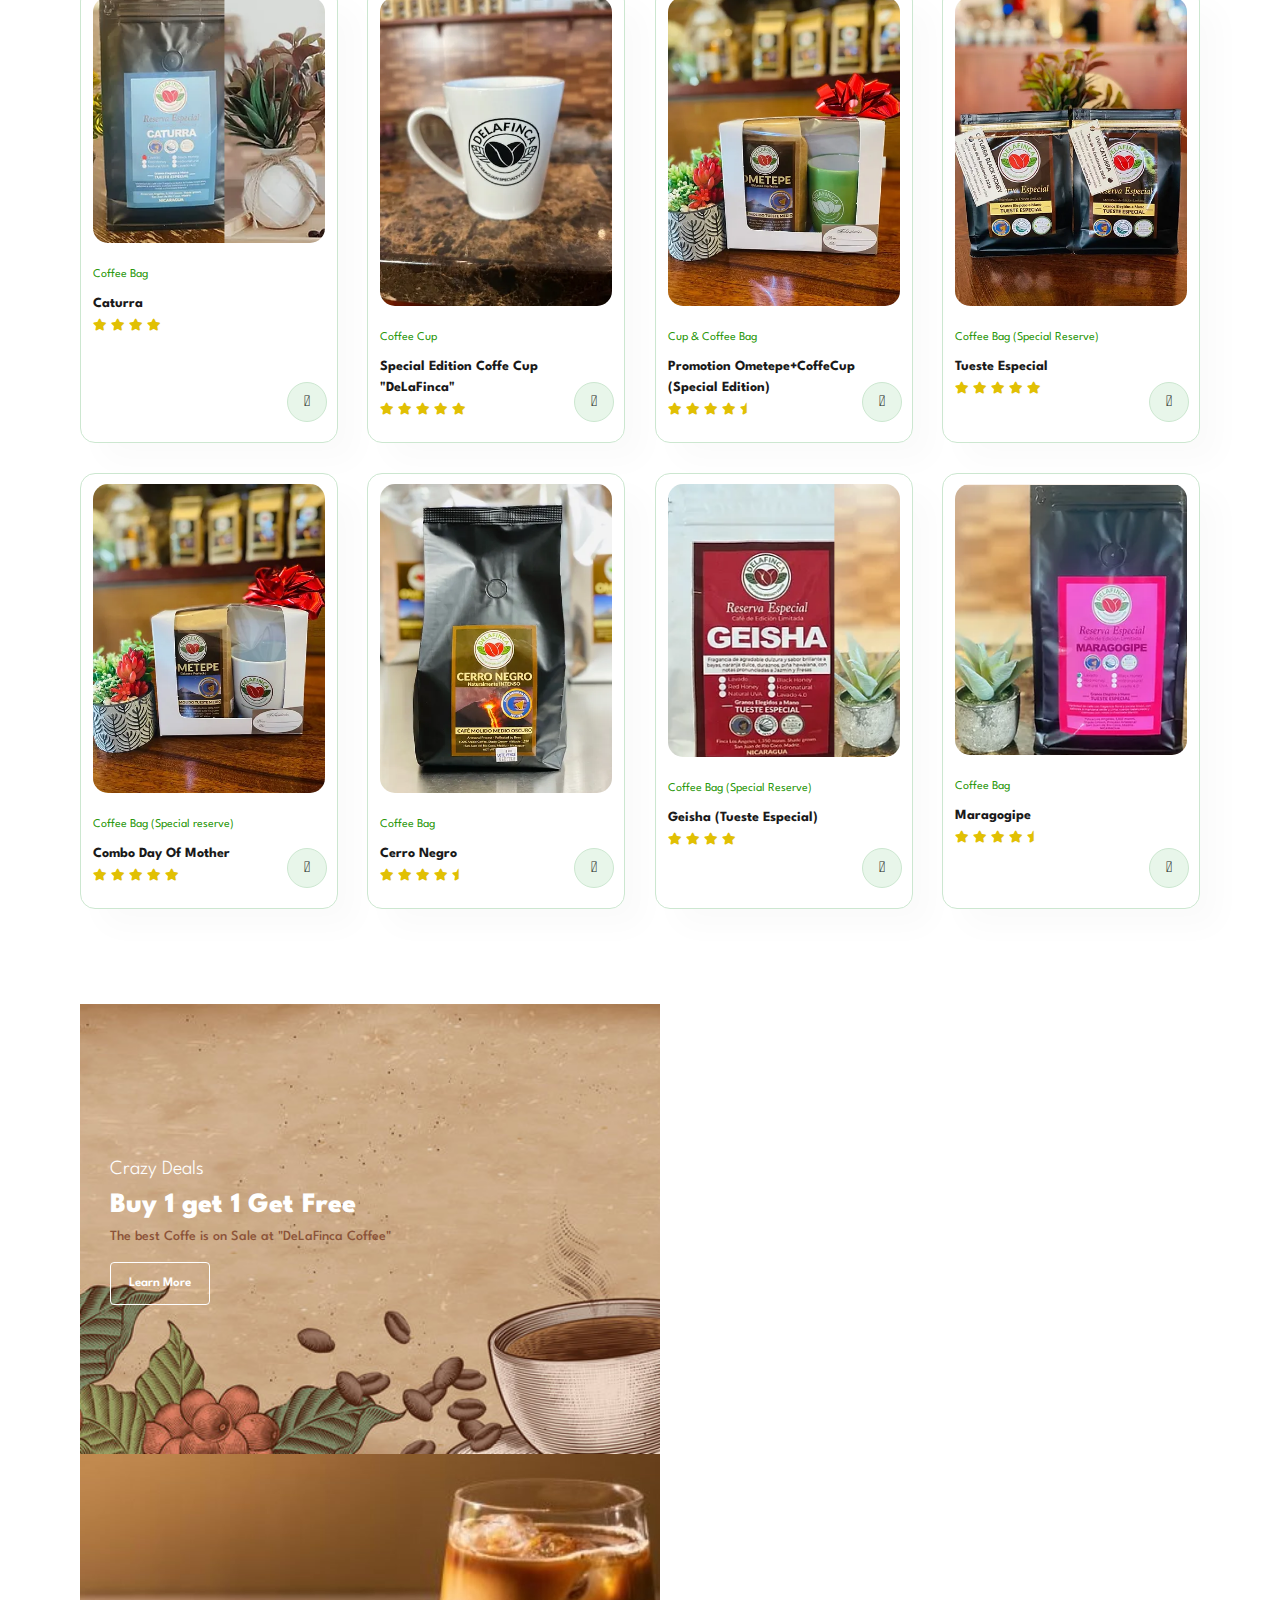
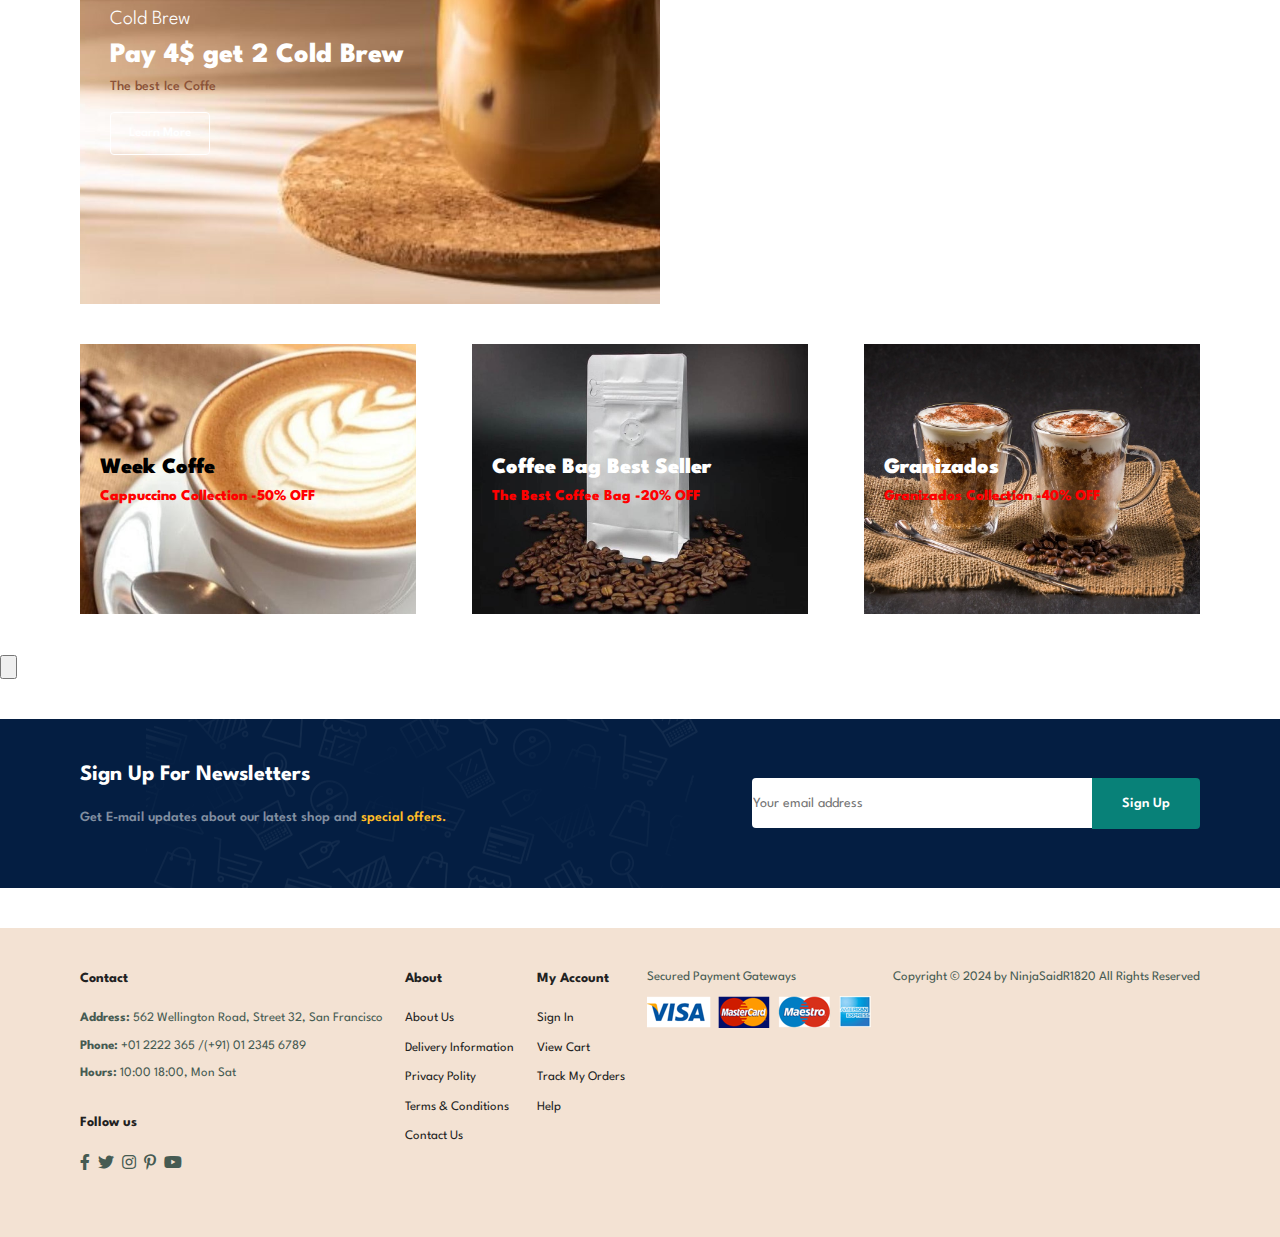
==== commit 4cc3895b: "Add files via upload" ====
--- a/index.html
+++ b/index.html
@@ -20,7 +20,6 @@
         <div>
             <ul id="navbar">
                 <li><a class="active" href="#">Home</a></li>
-                <li><a href="shop.html">Shop</a></li>
                 <li><a href="blog.html">Blog</a></li>
                 <li><a href="about.html">About</a></li>
                 <li><a href="contact.html">Contact</a></li>
@@ -92,7 +91,8 @@
         <p>Best Coffe - Desserts - Gastronomy</p>
 
         <div class="pro-container">
-            <div class="pro">
+            <!-- Dentro de cada producto, agregar data-id -->
+            <div class="pro" data-id="1">
                 <img src="images/Products/p1.webp" alt="">
                 <div class="des">
                     <span>Infusiones</span>
@@ -104,10 +104,13 @@
                         <i class="fas fa-star"></i>
                     </div>
                 </div>
-                <a href="cart.html"><i class="fal fa-shopping-cart cart"></i></a>
-            </div>
-
-            <div class="pro">
+                <button onclick="addToCart(1, 'Pulpa de Cafe', 12, 'images/Products/p1.webp')"><i
+                        class="fal fa-shopping-cart cart"></i></button>
+            </div>
+
+
+            <!-- Dentro de cada producto, agregar data-id -->
+            <div class="pro" data-id="2">
                 <img src="images/Products/p2.jpg" alt="">
                 <div class="des">
                     <span>Wines</span>
@@ -120,26 +123,27 @@
                         <i class="fas fa-star"></i>
                     </div>
                 </div>
-                <a href="cart.html"><i class="fal fa-shopping-cart cart"></i></a>
-            </div>
-
-            <div class="pro">
+                <button onclick="addToCart(2, 'Coffee Wine', 15, 'images/Products/p2.jpg')"><i class="fal fa-shopping-cart cart"></i></button>
+            </div>
+
+
+            <div class="pro" data-id="3">
                 <img src="images/Products/p3.webp" alt="">
                 <div class="des">
                     <span>Breakfast</span>
-                    <h5>Hot Cakes with Bananas</h5>
-                    <div class="star">
-                        <i class="fas fa-star"></i>
-                        <i class="fas fa-star"></i>
-                        <i class="fas fa-star"></i>
-                        <i class="fas fa-star"></i>
-                        <i class="fas fa-star-half"></i>
-                    </div>
-                </div>
-                <a href="cart.html"><i class="fal fa-shopping-cart cart"></i></a>
-            </div>
-
-            <div class="pro">
+                    <h5>Hot Cakes With Banana</h5>
+                    <div class="star">
+                        <i class="fas fa-star"></i>
+                        <i class="fas fa-star"></i>
+                        <i class="fas fa-star"></i>
+                        <i class="fas fa-star"></i>
+                        <i class="fas fa-star"></i>
+                    </div>
+                </div>
+                <button onclick="addToCart(3, 'Hot Cakes With Banana', 10, 'images/Products/p3.webp')"><i class="fal fa-shopping-cart cart"></i></button>
+            </div>
+
+            <div class="pro" data-id="4">
                 <img src="images/Products/p4.jpg" alt="">
                 <div class="des">
                     <span>Hot Coffee</span>
@@ -150,30 +154,28 @@
                         <i class="fas fa-star"></i>
                         <i class="fas fa-star"></i>
                         <i class="fas fa-star"></i>
-
-                    </div>
-                </div>
-                <a href="cart.html"><i class="fal fa-shopping-cart cart"></i></a>
-            </div>
-
-            <div class="pro">
+                    </div>
+                </div>
+                <button onclick="addToCart(4, 'Cappuccino', 8, 'images/Products/p4.jpg')"><i class="fal fa-shopping-cart cart"></i></button>
+            </div>
+            
+            <div class="pro" data-id="5">
                 <img src="images/Products/p5.webp" alt="">
                 <div class="des">
                     <span>Coffee Bag (Special reserve)</span>
-                    <h5>House Blend </h5>
-                    <div class="star">
-                        <i class="fas fa-star"></i>
-                        <i class="fas fa-star"></i>
-                        <i class="fas fa-star"></i>
-                        <i class="fas fa-star"></i>
-                        <i class="fas fa-star"></i>
-
-                    </div>
-                </div>
-                <a href="cart.html"><i class="fal fa-shopping-cart cart"></i></a>
-            </div>
-
-            <div class="pro">
+                    <h5>House Blend</h5>
+                    <div class="star">
+                        <i class="fas fa-star"></i>
+                        <i class="fas fa-star"></i>
+                        <i class="fas fa-star"></i>
+                        <i class="fas fa-star"></i>
+                        <i class="fas fa-star"></i>
+                    </div>
+                </div>
+                <button onclick="addToCart(5, 'House Blend', 20, 'images/Products/p5.webp')"><i class="fal fa-shopping-cart cart"></i></button>
+            </div>
+            
+            <div class="pro" data-id="6">
                 <img src="images/Products/p6.webp" alt="">
                 <div class="des">
                     <span>Coffee Bag (Special reserve)</span>
@@ -186,10 +188,11 @@
                         <i class="fas fa-star-half"></i>
                     </div>
                 </div>
-                <a href="cart.html"><i class="fal fa-shopping-cart cart"></i></a>
-            </div>
-
-            <div class="pro">
+                <button onclick="addToCart(6, 'Catual Amarillo', 18, 'images/Products/p6.webp')"><i class="fal fa-shopping-cart cart"></i></button>
+            </div>
+            
+
+            <div class="pro" data-id="7">
                 <img src="images/Products/p7.webp" alt="">
                 <div class="des">
                     <span>Coffee Bag </span>
@@ -199,12 +202,13 @@
                         <i class="fas fa-star"></i>
                         <i class="fas fa-star"></i>
                         <i class="fas fa-star"></i>
-                    </div>
-                </div>
-                <a href="cart.html"><i class="fal fa-shopping-cart cart"></i></a>
-            </div>
-
-            <div class="pro">
+                        <i class="fas fa-star-half"></i>
+                    </div>
+                </div>
+                <button onclick="addToCart(7, 'Cacao Criollo', 15, 'images/Products/p7.webp')"><i class="fal fa-shopping-cart cart"></i></button>
+            </div>
+
+            <div class="pro" data-id="8">
                 <img src="images/Products/p8.webp" alt="">
                 <div class="des">
                     <span>Iced Coffee</span>
@@ -217,7 +221,7 @@
                         <i class="fas fa-star-half"></i>
                     </div>
                 </div>
-                <a href="cart.html"><i class="fal fa-shopping-cart cart"></i></a>
+                <button onclick="addToCart(8, 'Iced Coffee', 4, 'images/Products/p8.webp')"><i class="fal fa-shopping-cart cart"></i></button>
             </div>
 
 
@@ -317,7 +321,7 @@
             </div>
 
             <div class="pro">
-                <img src="images/Products/p14.webp" alt="">
+                <img src="images/Products/p14.webp" alt="" onclick="window.location.href='sproduct.html';">
                 <div class="des">
                     <span>Coffee Bag</span>
                     <h5>Cerro Negro</h5>
@@ -399,6 +403,11 @@
             <h3>Granizados Collection -40% OFF</h3>
         </div>
     </section>
+
+    <div id="cart-notification" class="cart-notification">
+        <p id="cart-message"></p>
+        <button id="close-notification"><i class="far fa-times"></i></button>
+    </div>
 
     <section id="newsletter" class="section-p1 section-m1">
         <div class="newstext">
@@ -450,7 +459,7 @@
             <img src="/images/Pays/pay.png" alt="">
 
         </div>
-        
+
         <div class="copyright">
             <a href="#">
                 <p>Copyright © 2024 by NinjaSaidR1820 All Rights Reserved</p>
@@ -461,6 +470,8 @@
 
 
     <script src="/js/script.js"></script>
+    <script src="/js/scriptAddCart.js"></script>
+
 </body>
 
 </html>--- a/css/styles.css
+++ b/css/styles.css
@@ -1,5 +1,6 @@
 
 @import url('https://fonts.googleapis.com/css2?family=League+Spartan:wght@100..900&display=swap');
+
 
 * {
     margin: 0;
@@ -7,17 +8,16 @@
     box-sizing: border-box;
     font-family: 'League Spartan', sans-serif;
     scroll-behavior: smooth;
+    line-height: 1.5; /* Ajuste de interlineado a 1.5 líneas */
 }
 
 h1{
     font-size: 50px;
-    line-height: 64px;
     color: #222;
 }
 
 h2{
     font-size: 46px;
-    line-height: 54px;
     color: #222;
 }
 
@@ -742,6 +742,12 @@
     padding-bottom:90px ;
 }
 
+#blog .blog-img iframe {
+    width: 100%;
+    height: 100%; /* Ajusta la altura según tus preferencias */
+    border: none; /* Elimina el borde del iframe */
+}
+
 #blog .blog-img{
     width: 50%;
     margin-right: 40px;
@@ -814,6 +820,56 @@
 
 #about-head div{
     padding-left: 40px;
+}
+
+
+/* Estilos para la sección de logros */
+#logros {
+    background-color: #f9f9f9;
+    padding: 50px 0;
+    text-align: center;
+}
+
+#logros h1 {
+    font-family: 'League Spartan', sans-serif;
+    font-size: 36px;
+    color: #333;
+    margin-bottom: 30px;
+}
+
+.logros-container {
+    display: flex;
+    flex-wrap: wrap;
+    justify-content: center;
+    gap: 30px; /* Espacio entre los logros */
+}
+
+.logro {
+    width: 300px;
+    background-color: #fff;
+    border-radius: 8px;
+    box-shadow: 0 2px 4px rgba(0, 0, 0, 0.1);
+    padding: 20px;
+    text-align: center;
+}
+
+.logro img {
+    width: 100%;
+    border-radius: 8px;
+    margin-bottom: 20px;
+}
+
+.logro h3 {
+    font-family: 'League Spartan', sans-serif;
+    font-size: 24px;
+    color: #555;
+    margin-bottom: 10px;
+}
+
+.logro p {
+    font-family: 'League Spartan', sans-serif;
+    font-size: 16px;
+    color: #777;
 }
 
 
@@ -1161,6 +1217,11 @@
 
     /*Blog*/
 
+    #blog .blog-img iframe {
+        /* Estilos específicos para el video en pantallas pequeñas */
+        height: 200px; /* Ajusta la altura según tus preferencias para pantallas pequeñas */
+    }
+
 
     /*Contact*/
     #form-details {
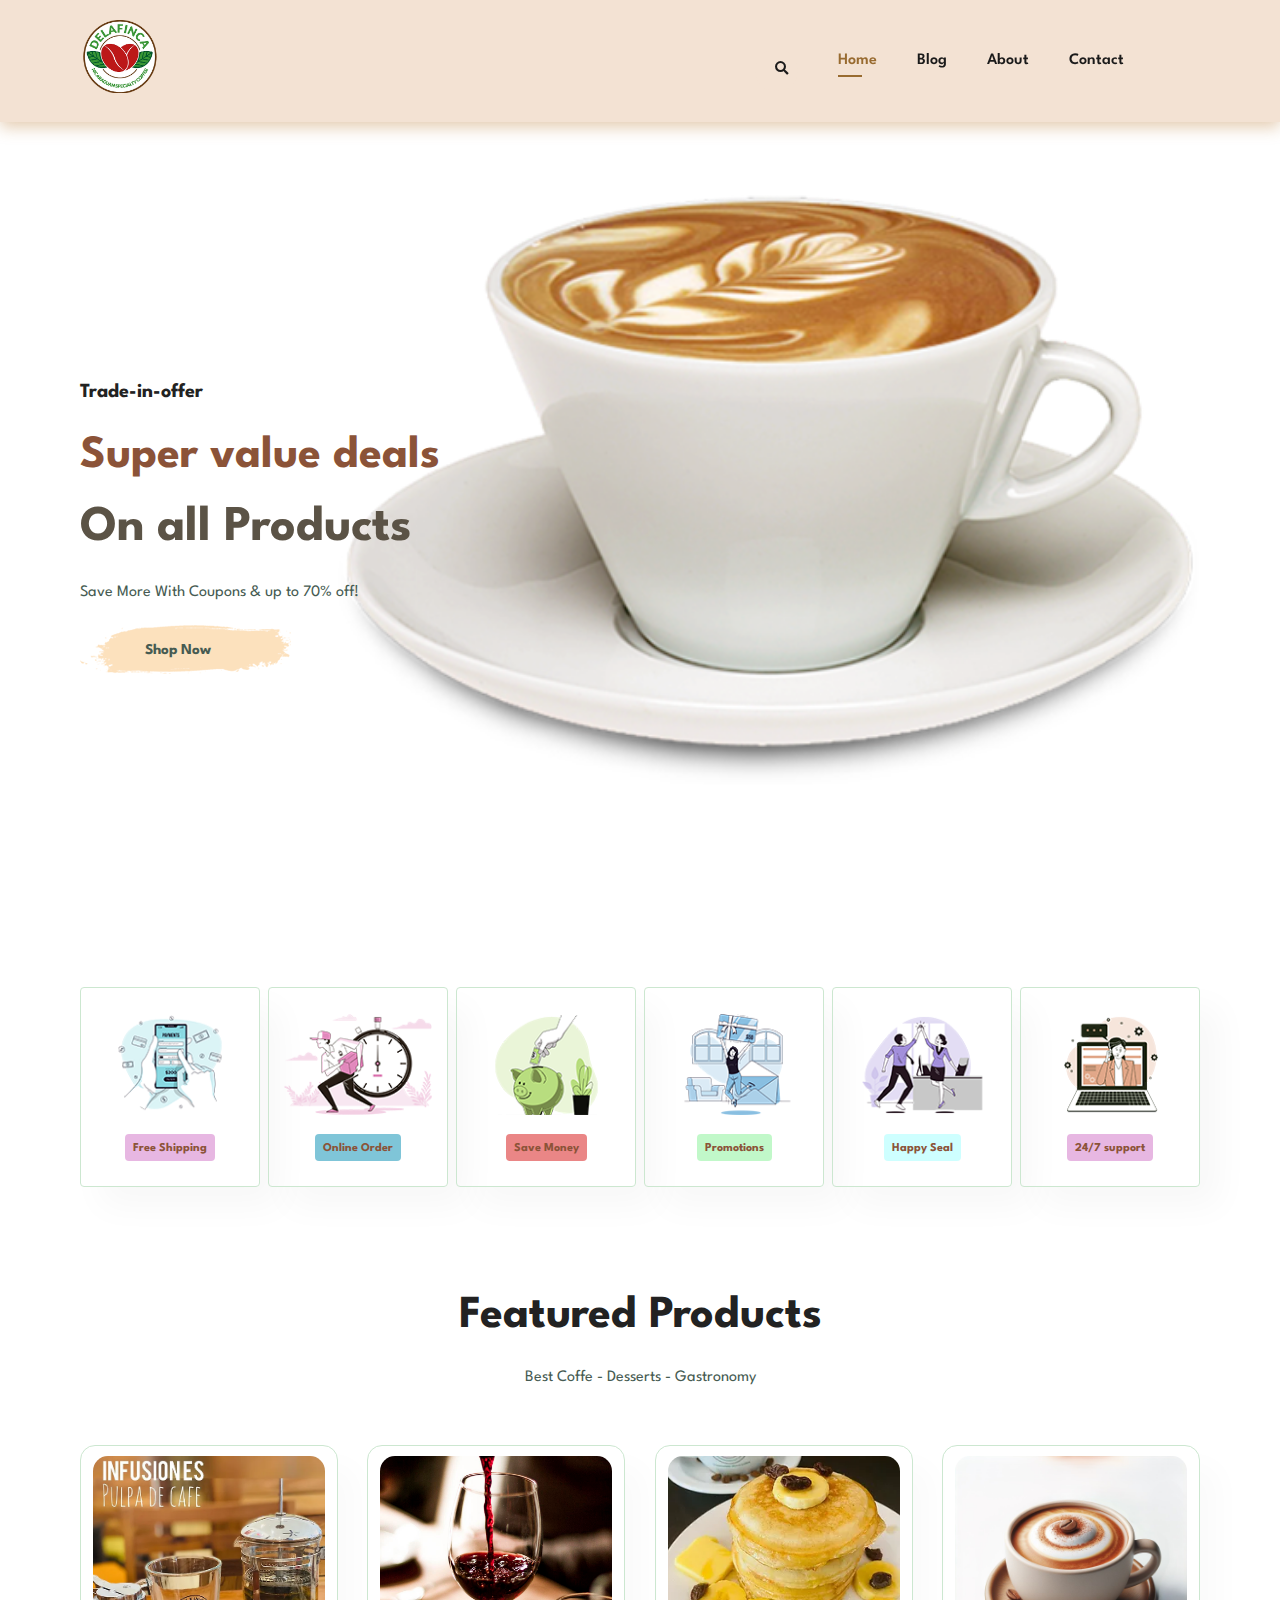
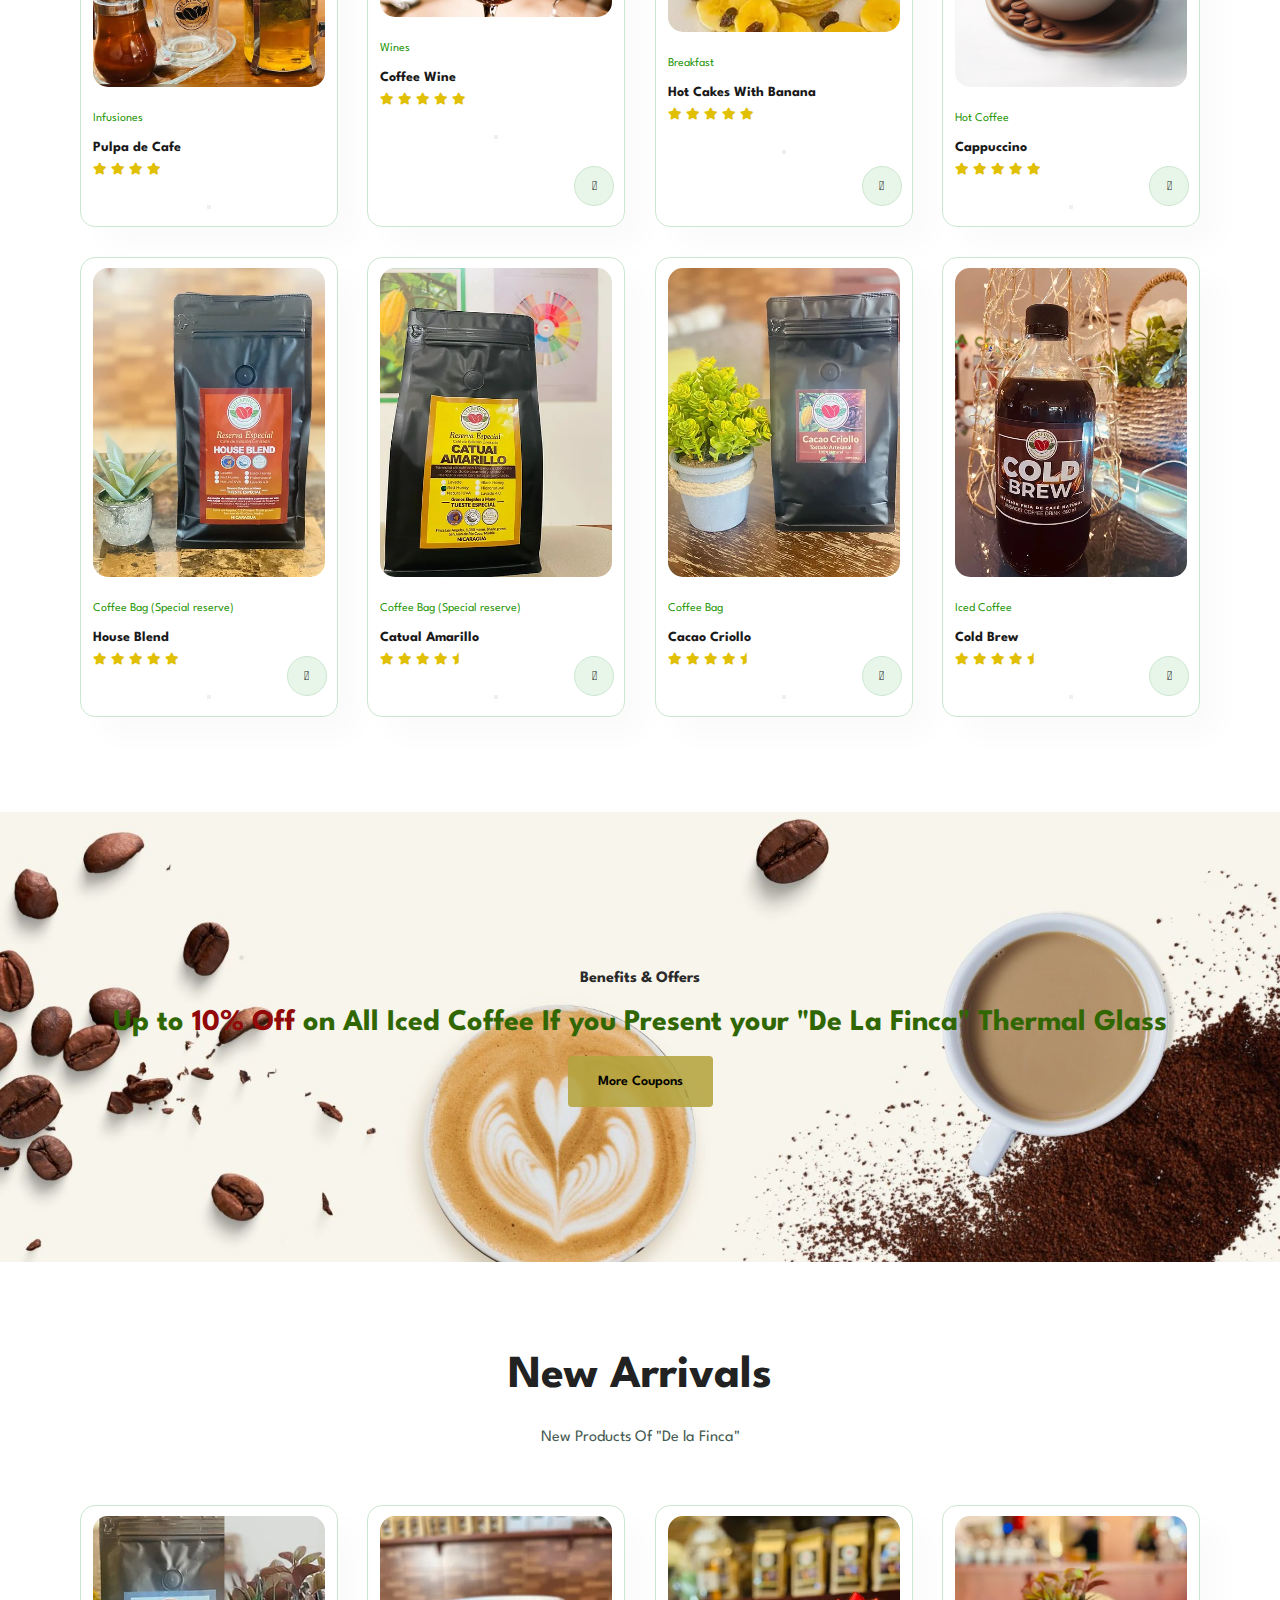
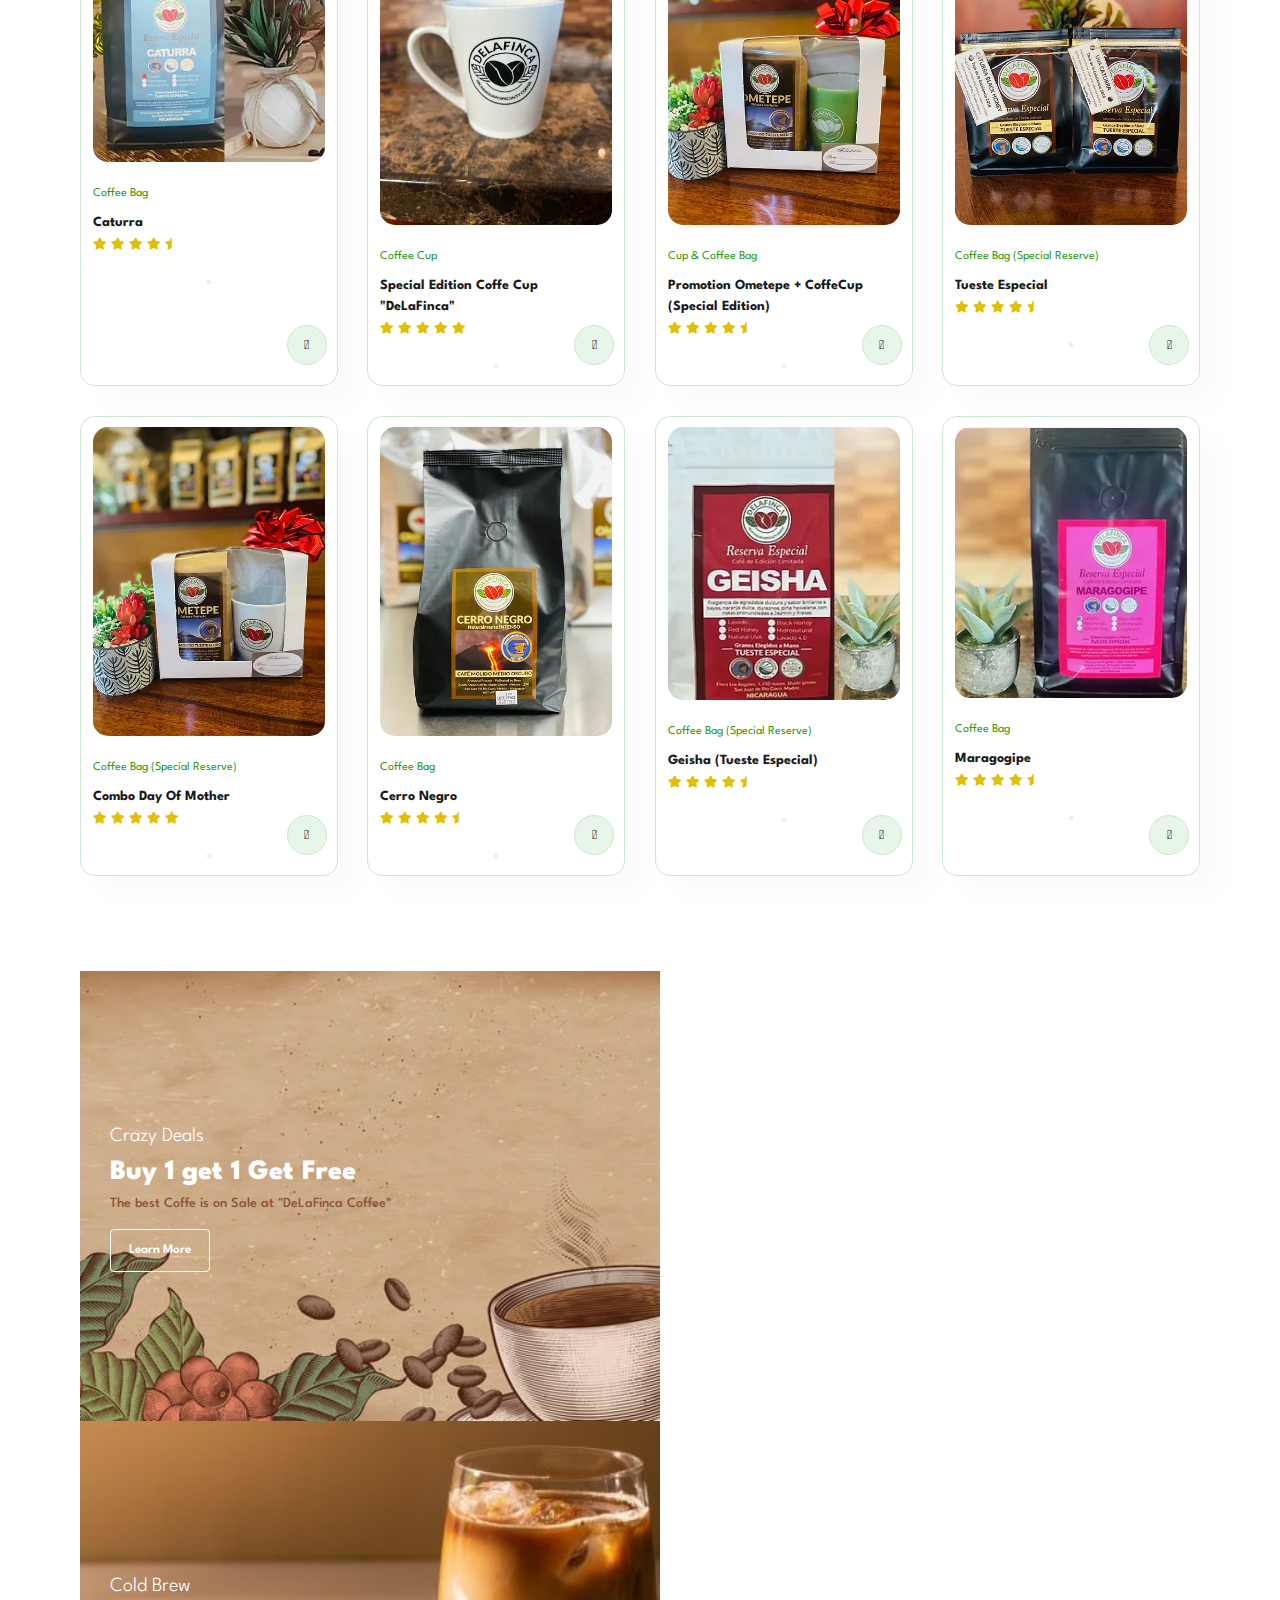
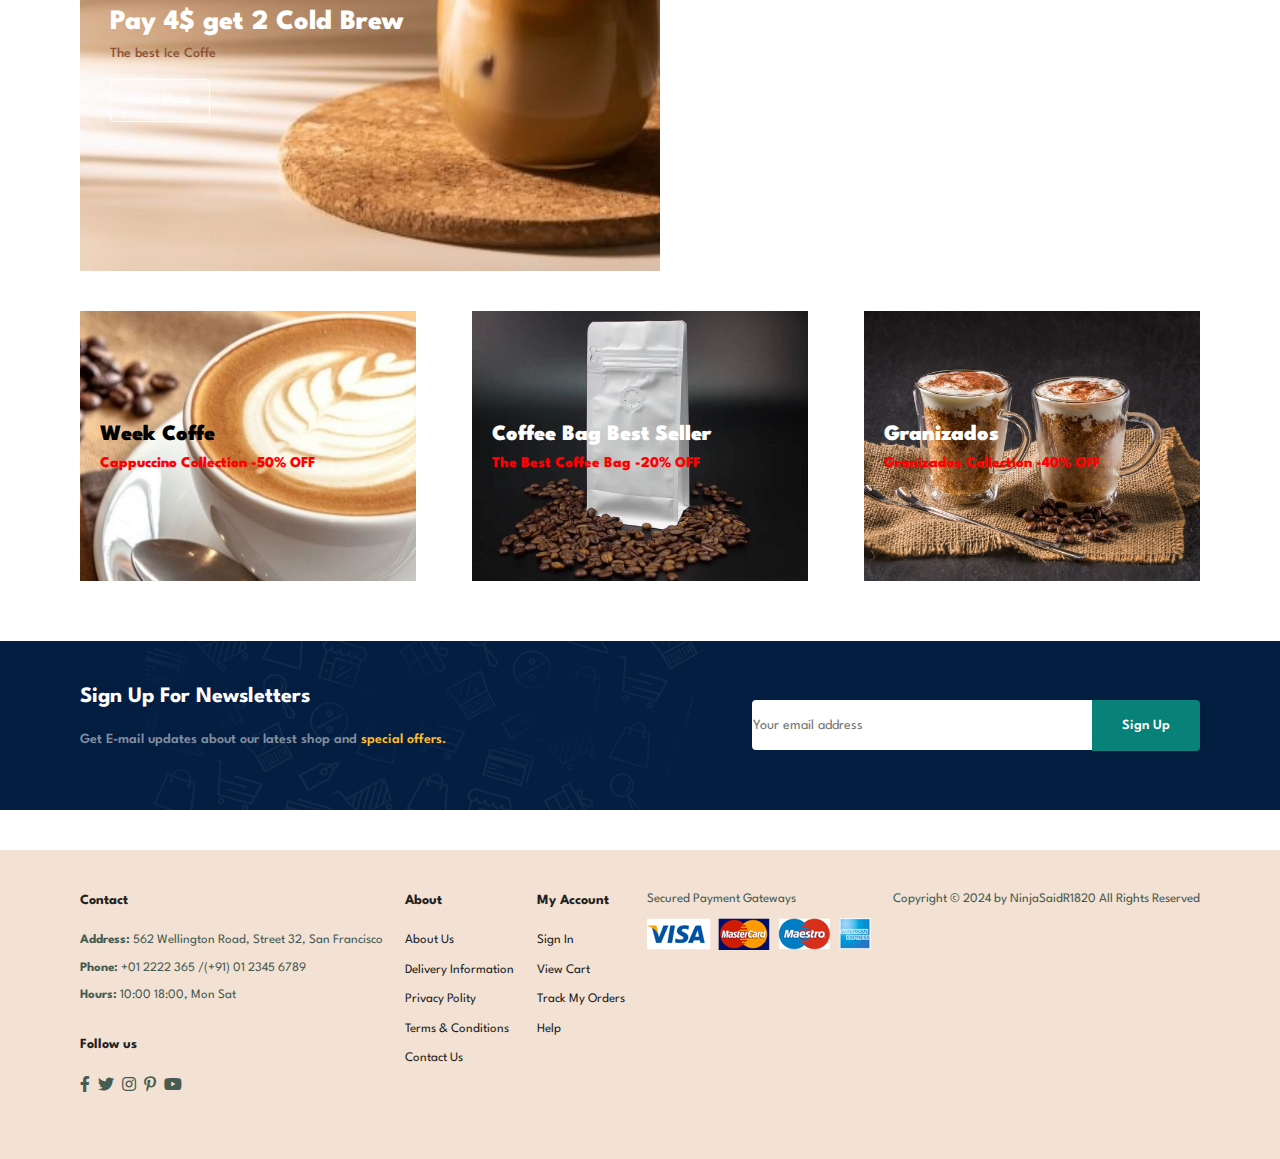
==== commit 1d67db3a: "Add files via upload" ====
--- a/index.html
+++ b/index.html
@@ -19,12 +19,21 @@
         <a href="#"><img src="/images/Logo.webp" class="logo" alt="" style="width: 80px;"></a>
         <div>
             <ul id="navbar">
+                <section id="search-bar">
+                    <div class="search-container">
+                        <input type="text" id="search-input" placeholder="Search...">
+                        <button id="search-icon"><i class="fas fa-search"></i></button>
+                    </div>
+                </section>
                 <li><a class="active" href="#">Home</a></li>
                 <li><a href="blog.html">Blog</a></li>
                 <li><a href="about.html">About</a></li>
                 <li><a href="contact.html">Contact</a></li>
                 <li id="lg-bag"><a href="cart.html"><i class="far fa-shopping-bag"></i></a></li>
                 <a href="#" id="close"><i class="far fa-times"></i></a>
+
+                
+
             </ul>
         </div>
 
@@ -33,13 +42,6 @@
             <i id="bar" class="fas fa-outdent"></i>
         </div>
 
-    </section>
-
-    <section id="search-bar">
-        <div class="search-container">
-            <input type="text" id="search-input" placeholder="Search...">
-            <button id="search-icon"><i class="fas fa-search"></i></button>
-        </div>
     </section>
 
 
@@ -92,7 +94,9 @@
 
         <div class="pro-container">
             <!-- Dentro de cada producto, agregar data-id -->
-            <div class="pro" data-id="1">
+
+
+            <div class="pro" data-id="1" id="product-1">
                 <img src="images/Products/p1.webp" alt="">
                 <div class="des">
                     <span>Infusiones</span>
@@ -104,13 +108,12 @@
                         <i class="fas fa-star"></i>
                     </div>
                 </div>
-                <button onclick="addToCart(1, 'Pulpa de Cafe', 12, 'images/Products/p1.webp')"><i
-                        class="fal fa-shopping-cart cart"></i></button>
+                <button onclick="addToCart(1, 'Pulpa de Cafe', 12, 'images/Products/p1.webp')"><iclass="fal fa-shopping-cart cart"></i></button>
             </div>
 
 
             <!-- Dentro de cada producto, agregar data-id -->
-            <div class="pro" data-id="2">
+            <div class="pro" data-id="2" id="product-2">
                 <img src="images/Products/p2.jpg" alt="">
                 <div class="des">
                     <span>Wines</span>
@@ -127,7 +130,7 @@
             </div>
 
 
-            <div class="pro" data-id="3">
+            <div class="pro" data-id="3" id="product-3">
                 <img src="images/Products/p3.webp" alt="">
                 <div class="des">
                     <span>Breakfast</span>
@@ -143,7 +146,7 @@
                 <button onclick="addToCart(3, 'Hot Cakes With Banana', 10, 'images/Products/p3.webp')"><i class="fal fa-shopping-cart cart"></i></button>
             </div>
 
-            <div class="pro" data-id="4">
+            <div class="pro" data-id="4" id="product-4">
                 <img src="images/Products/p4.jpg" alt="">
                 <div class="des">
                     <span>Hot Coffee</span>
@@ -159,7 +162,7 @@
                 <button onclick="addToCart(4, 'Cappuccino', 8, 'images/Products/p4.jpg')"><i class="fal fa-shopping-cart cart"></i></button>
             </div>
             
-            <div class="pro" data-id="5">
+            <div class="pro" data-id="5" id="product-5">
                 <img src="images/Products/p5.webp" alt="">
                 <div class="des">
                     <span>Coffee Bag (Special reserve)</span>
@@ -175,7 +178,7 @@
                 <button onclick="addToCart(5, 'House Blend', 20, 'images/Products/p5.webp')"><i class="fal fa-shopping-cart cart"></i></button>
             </div>
             
-            <div class="pro" data-id="6">
+            <div class="pro" data-id="6" id="product-6">
                 <img src="images/Products/p6.webp" alt="">
                 <div class="des">
                     <span>Coffee Bag (Special reserve)</span>
@@ -192,7 +195,7 @@
             </div>
             
 
-            <div class="pro" data-id="7">
+            <div class="pro" data-id="7" id="product-7">
                 <img src="images/Products/p7.webp" alt="">
                 <div class="des">
                     <span>Coffee Bag </span>
@@ -208,7 +211,7 @@
                 <button onclick="addToCart(7, 'Cacao Criollo', 15, 'images/Products/p7.webp')"><i class="fal fa-shopping-cart cart"></i></button>
             </div>
 
-            <div class="pro" data-id="8">
+            <div class="pro" data-id="8" id="product-8">
                 <img src="images/Products/p8.webp" alt="">
                 <div class="des">
                     <span>Iced Coffee</span>
@@ -239,7 +242,8 @@
         <p>New Products Of "De la Finca"</p>
 
         <div class="pro-container">
-            <div class="pro">
+
+            <div class="pro" data-id="9" id="product-9">
                 <img src="images/Products/p9.png" alt="">
                 <div class="des">
                     <span>Coffee Bag</span>
@@ -249,12 +253,13 @@
                         <i class="fas fa-star"></i>
                         <i class="fas fa-star"></i>
                         <i class="fas fa-star"></i>
-                    </div>
-                </div>
-                <a href="cart.html"><i class="fal fa-shopping-cart cart"></i></a>
-            </div>
-
-            <div class="pro">
+                        <i class="fas fa-star-half"></i>
+                    </div>
+                </div>
+                <button onclick="addToCart(9, 'Caturra', 4, 'images/Products/p9.png')"><i class="fal fa-shopping-cart cart"></i></button>
+            </div>
+
+            <div class="pro" data-id="10" id="product-10">
                 <img src="images/Products/p10.webp" alt="">
                 <div class="des">
                     <span>Coffee Cup</span>
@@ -267,26 +272,28 @@
                         <i class="fas fa-star"></i>
                     </div>
                 </div>
-                <a href="cart.html"><i class="fal fa-shopping-cart cart"></i></a>
-            </div>
-
-            <div class="pro">
+                <button onclick="addToCart(10, 'Special Edition Coffe Cup DeLaFinca', 6, 'images/Products/p10.webp')"><i class="fal fa-shopping-cart cart"></i></button>
+            </div>
+
+
+            <div class="pro" data-id="11" id="product-11">
                 <img src="images/Products/p11.webp" alt="">
                 <div class="des">
                     <span>Cup & Coffee Bag</span>
-                    <h5>Promotion Ometepe+CoffeCup (Special Edition)</h5>
-                    <div class="star">
-                        <i class="fas fa-star"></i>
-                        <i class="fas fa-star"></i>
-                        <i class="fas fa-star"></i>
-                        <i class="fas fa-star"></i>
-                        <i class="fas fa-star-half"></i>
-                    </div>
-                </div>
-                <a href="cart.html"><i class="fal fa-shopping-cart cart"></i></a>
-            </div>
-
-            <div class="pro">
+                    <h5>Promotion Ometepe + CoffeCup (Special Edition)</h5>
+                    <div class="star">
+                        <i class="fas fa-star"></i>
+                        <i class="fas fa-star"></i>
+                        <i class="fas fa-star"></i>
+                        <i class="fas fa-star"></i>
+                        <i class="fas fa-star-half"></i>
+                    </div>
+                </div>
+                <button onclick="addToCart(11, 'Promotion Ometepe + CoffeCup Special Edition', 16, 'images/Products/p11.webp')"><i class="fal fa-shopping-cart cart"></i></button>
+            </div>
+
+
+            <div class="pro" data-id="12" id="product-12">
                 <img src="images/Products/p12.webp" alt="">
                 <div class="des">
                     <span>Coffee Bag (Special Reserve)</span>
@@ -296,17 +303,17 @@
                         <i class="fas fa-star"></i>
                         <i class="fas fa-star"></i>
                         <i class="fas fa-star"></i>
-                        <i class="fas fa-star"></i>
-
-                    </div>
-                </div>
-                <a href="cart.html"><i class="fal fa-shopping-cart cart"></i></a>
-            </div>
-
-            <div class="pro">
+                        <i class="fas fa-star-half"></i>
+                    </div>
+                </div>
+                <button onclick="addToCart(12, 'Tueste Especial', 15, 'images/Products/p12.webp')"><i class="fal fa-shopping-cart cart"></i></button>
+            </div>
+
+
+            <div class="pro" data-id="13" id="product-13">
                 <img src="images/Products/p13.webp" alt="">
                 <div class="des">
-                    <span>Coffee Bag (Special reserve)</span>
+                    <span>Coffee Bag (Special Reserve)</span>
                     <h5>Combo Day Of Mother</h5>
                     <div class="star">
                         <i class="fas fa-star"></i>
@@ -314,14 +321,13 @@
                         <i class="fas fa-star"></i>
                         <i class="fas fa-star"></i>
                         <i class="fas fa-star"></i>
-
-                    </div>
-                </div>
-                <a href="cart.html"><i class="fal fa-shopping-cart cart"></i></a>
-            </div>
-
-            <div class="pro">
-                <img src="images/Products/p14.webp" alt="" onclick="window.location.href='sproduct.html';">
+                    </div>
+                </div>
+                <button onclick="addToCart(13, 'Combo Day Of Mother', 10, 'images/Products/p13.webp')"><i class="fal fa-shopping-cart cart"></i></button>
+            </div>
+
+            <div class="pro" data-id="14" id="product-14">
+                <img src="images/Products/p14.webp" alt="">
                 <div class="des">
                     <span>Coffee Bag</span>
                     <h5>Cerro Negro</h5>
@@ -333,25 +339,28 @@
                         <i class="fas fa-star-half"></i>
                     </div>
                 </div>
-                <a href="cart.html"><i class="fal fa-shopping-cart cart"></i></a>
-            </div>
-
-            <div class="pro">
+                <button onclick="addToCart(14, 'Cerro Negro', 8, 'images/Products/p14.webp')"><i class="fal fa-shopping-cart cart"></i></button>
+            </div>
+
+            <div class="pro" data-id="15" id="product-15">
                 <img src="images/Products/p15.png" alt="">
                 <div class="des">
-                    <span>Coffee Bag (Special Reserve) </span>
+                    <span>Coffee Bag (Special Reserve)</span>
                     <h5>Geisha (Tueste Especial)</h5>
                     <div class="star">
                         <i class="fas fa-star"></i>
                         <i class="fas fa-star"></i>
                         <i class="fas fa-star"></i>
                         <i class="fas fa-star"></i>
-                    </div>
-                </div>
-                <a href="cart.html"><i class="fal fa-shopping-cart cart"></i></a>
-            </div>
-
-            <div class="pro">
+                        <i class="fas fa-star-half"></i>
+                    </div>
+                </div>
+                <button onclick="addToCart(15, 'Geisha (Tueste Especial)', 12, 'images/Products/p15.png')"><i class="fal fa-shopping-cart cart"></i></button>
+            </div>
+
+
+
+            <div class="pro" data-id="16" id="product-16">
                 <img src="images/Products/p16.png" alt="">
                 <div class="des">
                     <span>Coffee Bag</span>
@@ -364,7 +373,7 @@
                         <i class="fas fa-star-half"></i>
                     </div>
                 </div>
-                <a href="cart.html"><i class="fal fa-shopping-cart cart"></i></a>
+                <button onclick="addToCart(16, 'Maragogipe', 7, 'images/Products/p16.png')"><i class="fal fa-shopping-cart cart"></i></button>
             </div>
 
 
--- a/css/styles.css
+++ b/css/styles.css
@@ -605,6 +605,51 @@
     color: #088178
 }
 
+.cart-notification {
+    position: fixed;
+    top: 20px;
+    right: 20px;
+    background-color: rgba(0, 0, 0, 0.7);
+    color: #fff;
+    padding: 15px;
+    border-radius: 5px;
+    z-index: 1000;
+    opacity: 0; /* Inicialmente invisible */
+    transition: opacity 0.5s ease-in-out;
+    pointer-events: none; /* No permite interacción hasta que se haga visible */
+}
+
+.cart-notification.show {
+    opacity: 1; /* Hacer visible cuando tiene la clase .show */
+    pointer-events: auto; /* Permitir interacción */
+}
+
+
+.remove-notification {
+    position: fixed;
+    top: 20px; /* Cambiado a top para que aparezca en la parte superior */
+    left: 50%;
+    transform: translateX(-50%);
+    background-color: #f8d7da;
+    color: #721c24;
+    padding: 10px 20px;
+    border-radius: 5px;
+    box-shadow: 0 0 10px rgba(0, 0, 0, 0.1);
+    z-index: 999;
+    animation: fadeOut 3s ease; /* Cambiado a fadeOut */
+}
+
+@keyframes fadeOut {
+    0% {
+        opacity: 1;
+    }
+    100% {
+        opacity: 0;
+        display: none;
+    }
+}
+
+
 
 /* Shop Page */
 
@@ -1050,6 +1095,19 @@
 #cart table tbody td{
     font-size: 13px;
 }
+
+#cart td button {
+    background: none;
+    border: none;
+    padding: 0;
+    font-size: 1.7em; /* Ajusta el tamaño del ícono según sea necesario */
+    color: #dc3545; /* Color rojo para el ícono de remover */
+}
+
+#cart td button:hover {
+    color: #721c24; /* Cambia el color al hacer hover */
+}
+
 
 #cart-add{
     display: flex;
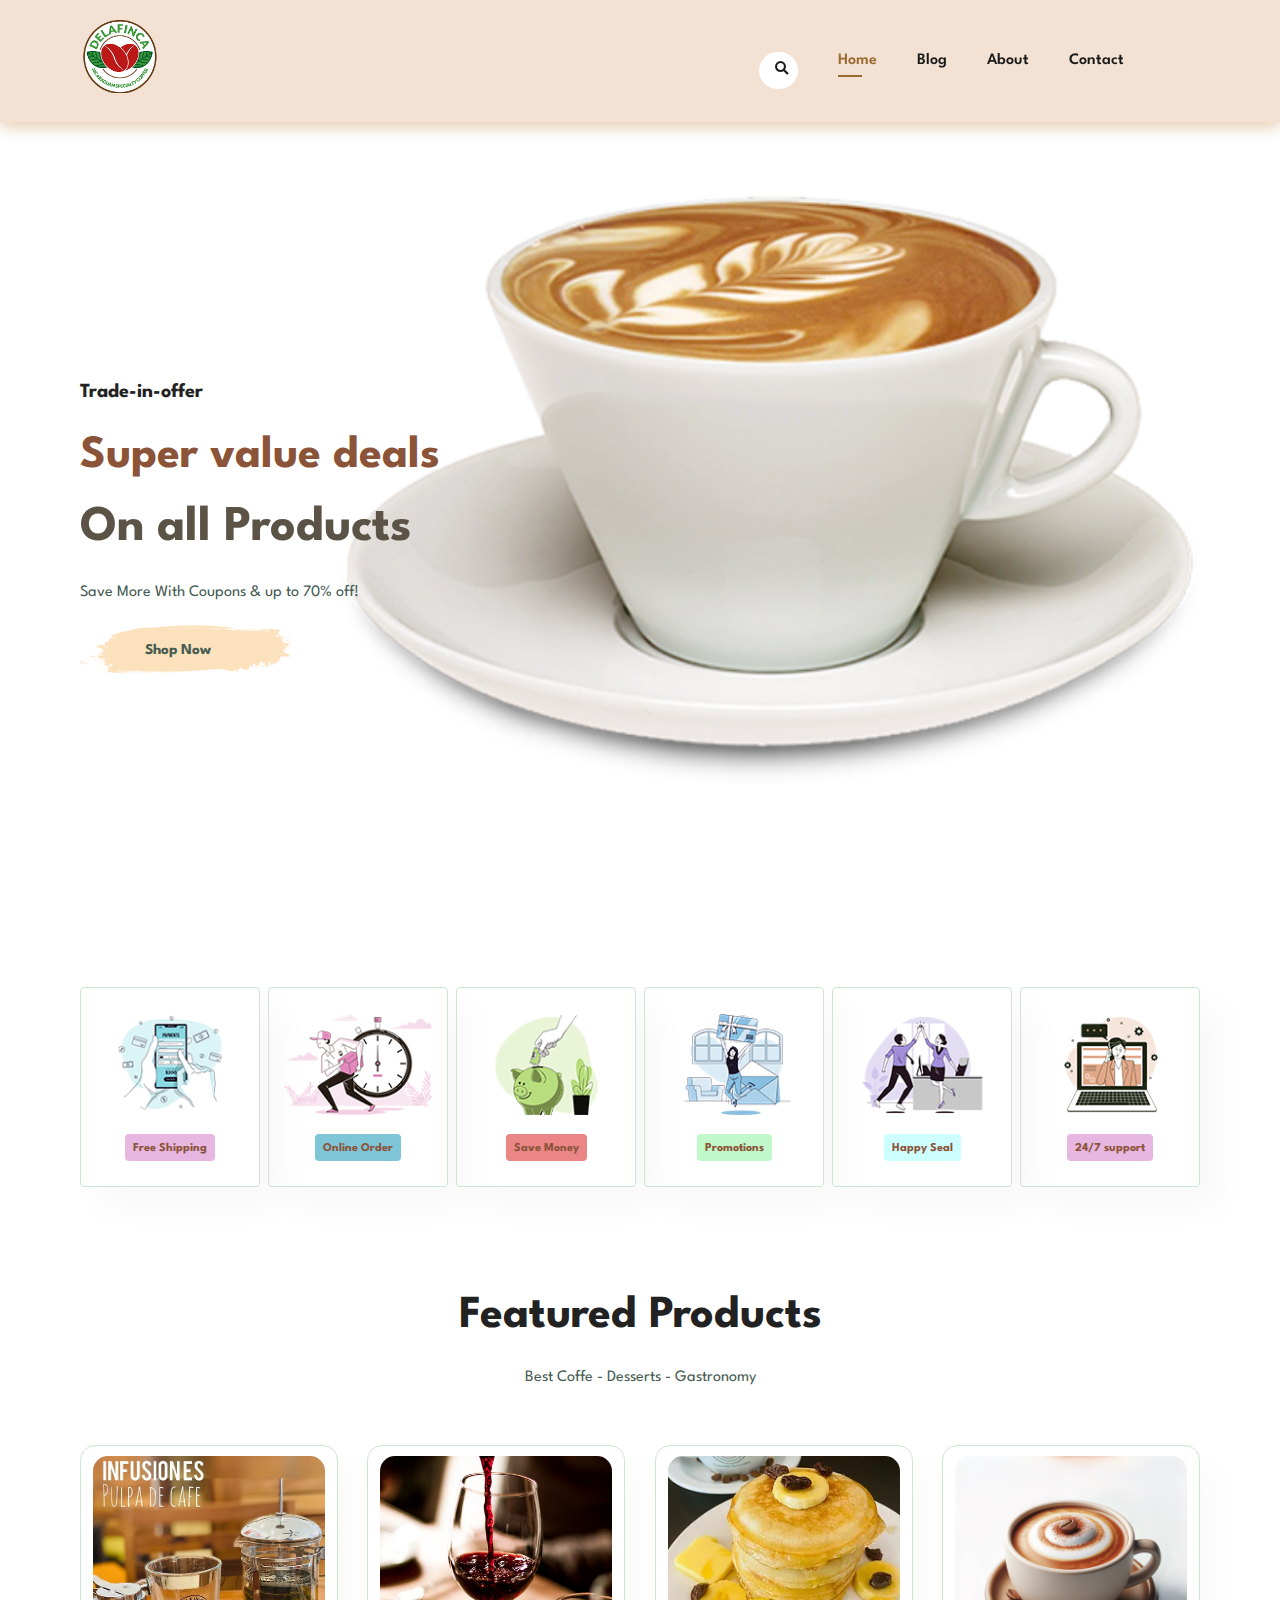
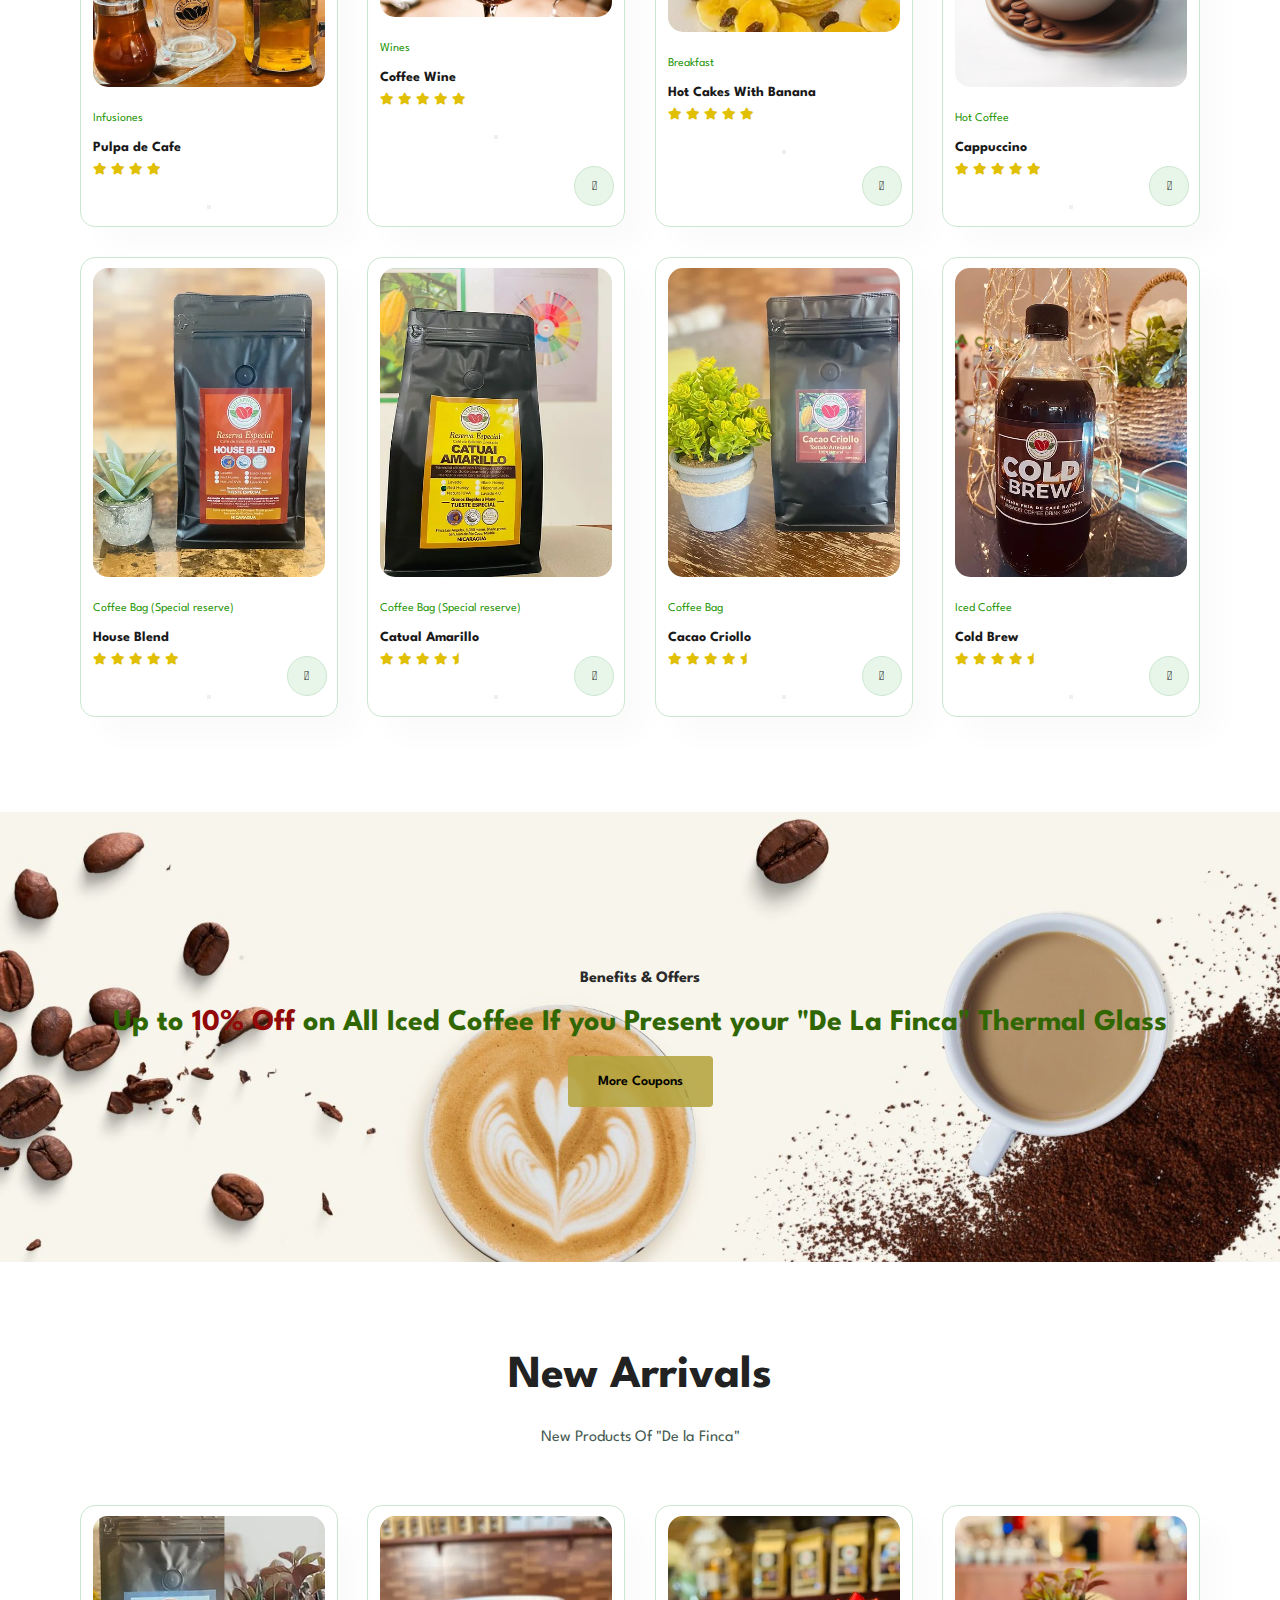
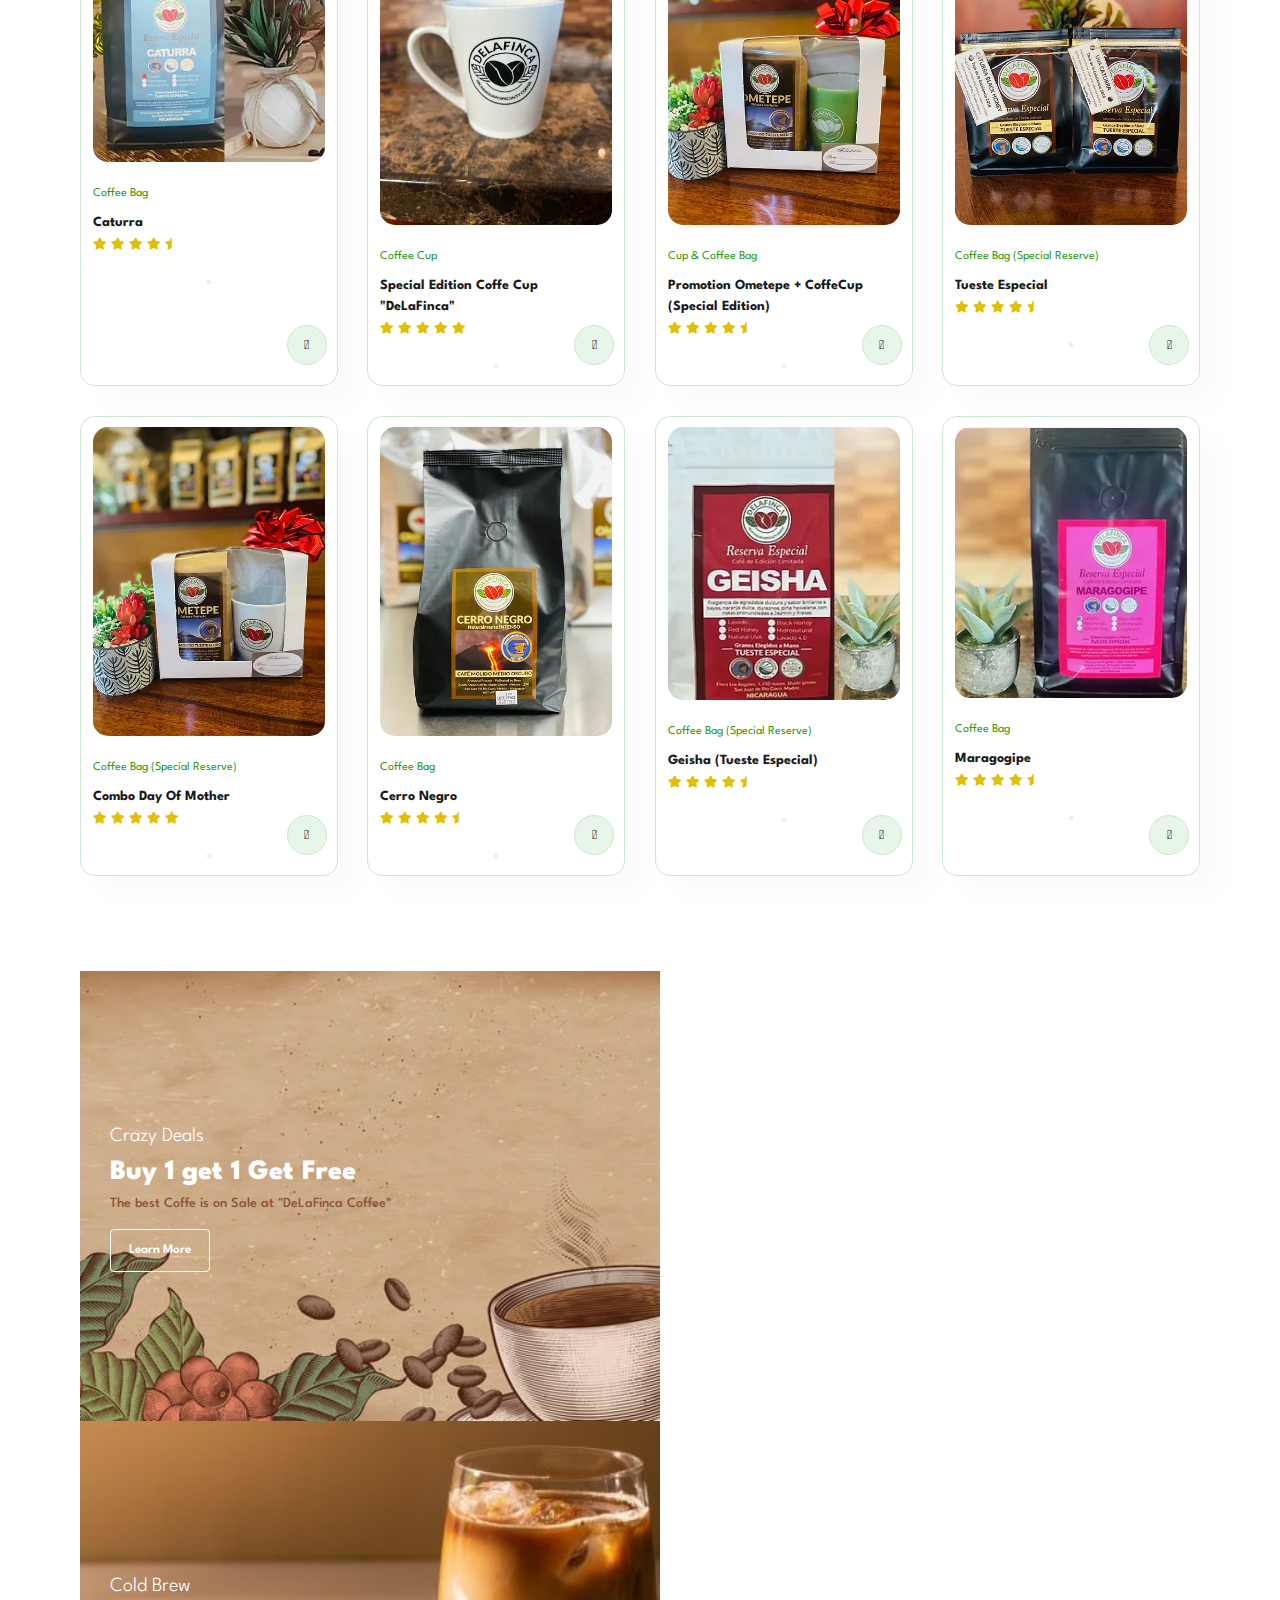
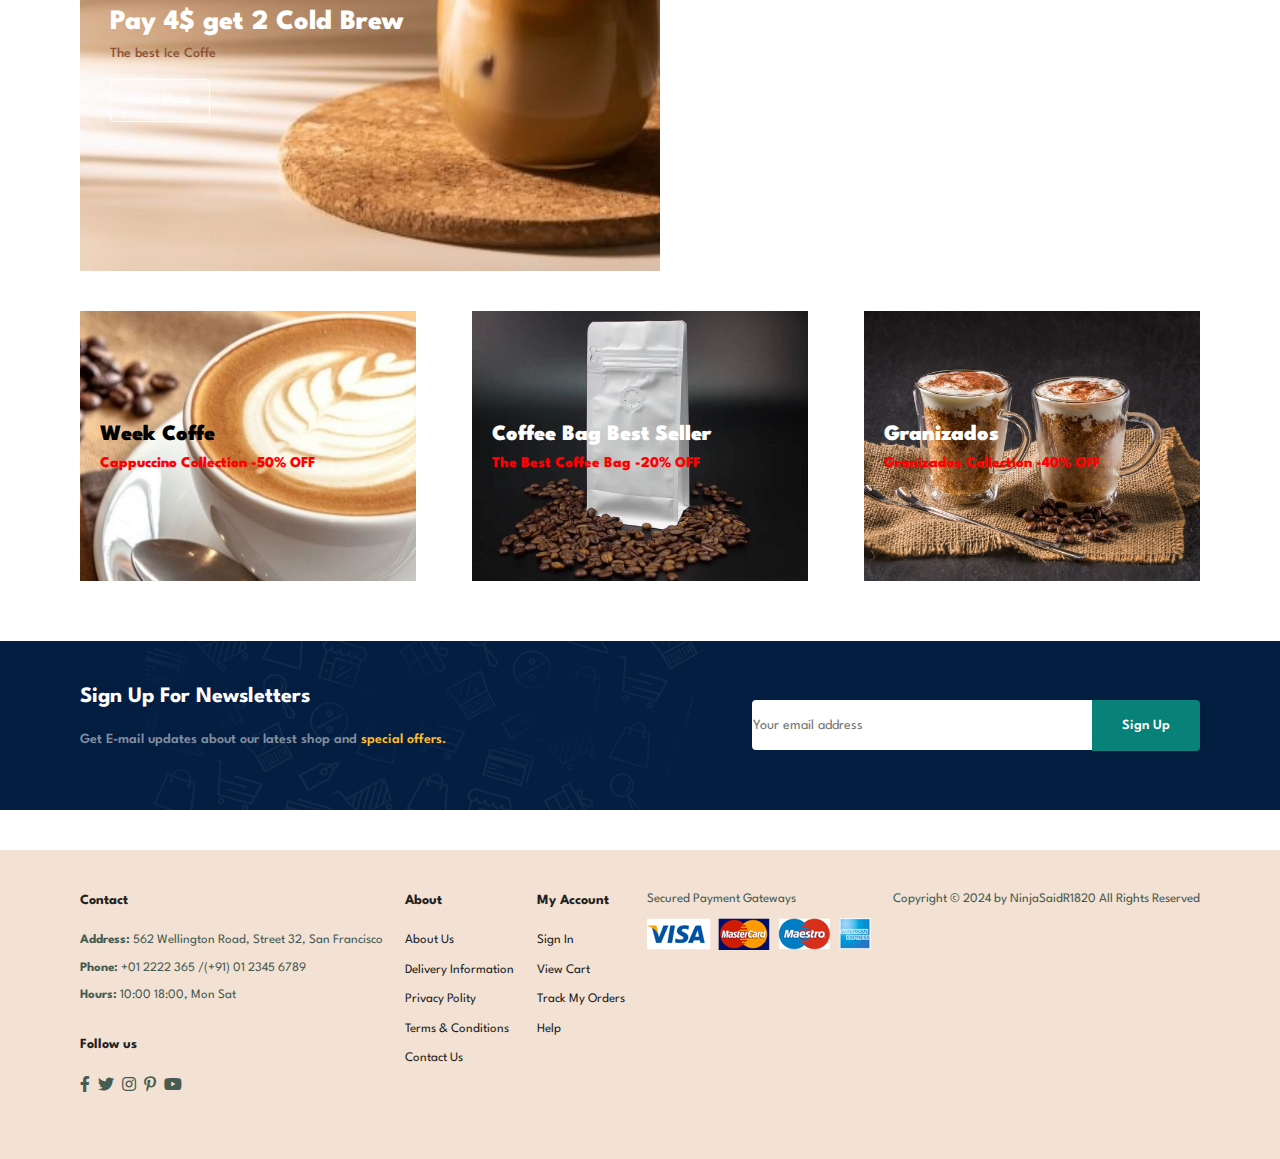
==== commit 61dede65: "Add files via upload" ====
--- a/index.html
+++ b/index.html
@@ -6,15 +6,16 @@
     <meta http-equiv="X-UA-Compatible" content="IE=edge">
     <meta name="viewport" content="width=device-width, initial-scale=1.0">
     <title>De La Finca | Home </title>
+    <link rel="icon" href="/images/Logo.webp" type="image/png">
+    <link rel="shortcut icon" href="/images/Logo.webp" type="image/png">
+
     <link rel="stylesheet" href="https://pro.fontawesome.com/releases/v5.10.0/css/all.css" />
-
     <link rel="stylesheet" href="/css/styles.css">
 </head>
 
 <!--MONDONGO-->
 
 <body>
-
     <section id="header">
         <a href="#"><img src="/images/Logo.webp" class="logo" alt="" style="width: 80px;"></a>
         <div>
@@ -30,9 +31,7 @@
                 <li><a href="about.html">About</a></li>
                 <li><a href="contact.html">Contact</a></li>
                 <li id="lg-bag"><a href="cart.html"><i class="far fa-shopping-bag"></i></a></li>
-                <a href="#" id="close"><i class="far fa-times"></i></a>
-
-                
+                <a href="#" id="close"><i class="far fa-times"></i></a>              
 
             </ul>
         </div>
@@ -43,7 +42,6 @@
         </div>
 
     </section>
-
 
     <script src="/js/scriptSearch.js"></script>
 
@@ -95,7 +93,6 @@
         <div class="pro-container">
             <!-- Dentro de cada producto, agregar data-id -->
 
-
             <div class="pro" data-id="1" id="product-1">
                 <img src="images/Products/p1.webp" alt="">
                 <div class="des">
@@ -110,7 +107,6 @@
                 </div>
                 <button onclick="addToCart(1, 'Pulpa de Cafe', 12, 'images/Products/p1.webp')"><iclass="fal fa-shopping-cart cart"></i></button>
             </div>
-
 
             <!-- Dentro de cada producto, agregar data-id -->
             <div class="pro" data-id="2" id="product-2">
@@ -129,7 +125,6 @@
                 <button onclick="addToCart(2, 'Coffee Wine', 15, 'images/Products/p2.jpg')"><i class="fal fa-shopping-cart cart"></i></button>
             </div>
 
-
             <div class="pro" data-id="3" id="product-3">
                 <img src="images/Products/p3.webp" alt="">
                 <div class="des">
@@ -226,7 +221,6 @@
                 </div>
                 <button onclick="addToCart(8, 'Iced Coffee', 4, 'images/Products/p8.webp')"><i class="fal fa-shopping-cart cart"></i></button>
             </div>
-
 
         </div>
     </section>
@@ -275,7 +269,6 @@
                 <button onclick="addToCart(10, 'Special Edition Coffe Cup DeLaFinca', 6, 'images/Products/p10.webp')"><i class="fal fa-shopping-cart cart"></i></button>
             </div>
 
-
             <div class="pro" data-id="11" id="product-11">
                 <img src="images/Products/p11.webp" alt="">
                 <div class="des">
@@ -292,7 +285,6 @@
                 <button onclick="addToCart(11, 'Promotion Ometepe + CoffeCup Special Edition', 16, 'images/Products/p11.webp')"><i class="fal fa-shopping-cart cart"></i></button>
             </div>
 
-
             <div class="pro" data-id="12" id="product-12">
                 <img src="images/Products/p12.webp" alt="">
                 <div class="des">
@@ -309,7 +301,6 @@
                 <button onclick="addToCart(12, 'Tueste Especial', 15, 'images/Products/p12.webp')"><i class="fal fa-shopping-cart cart"></i></button>
             </div>
 
-
             <div class="pro" data-id="13" id="product-13">
                 <img src="images/Products/p13.webp" alt="">
                 <div class="des">
@@ -358,8 +349,6 @@
                 <button onclick="addToCart(15, 'Geisha (Tueste Especial)', 12, 'images/Products/p15.png')"><i class="fal fa-shopping-cart cart"></i></button>
             </div>
 
-
-
             <div class="pro" data-id="16" id="product-16">
                 <img src="images/Products/p16.png" alt="">
                 <div class="des">
@@ -375,7 +364,6 @@
                 </div>
                 <button onclick="addToCart(16, 'Maragogipe', 7, 'images/Products/p16.png')"><i class="fal fa-shopping-cart cart"></i></button>
             </div>
-
 
         </div>
     </section>
@@ -477,7 +465,6 @@
 
     </footer>
 
-
     <script src="/js/script.js"></script>
     <script src="/js/scriptAddCart.js"></script>
 
--- a/css/styles.css
+++ b/css/styles.css
@@ -450,7 +450,6 @@
     font-size: 15px;
 }
 #search-bar {
-
     padding: 10px 20px;
     border-radius: 20px;
     margin-top: 20px;
@@ -461,20 +460,21 @@
 .search-container {
     display: flex;
     align-items: center;
-    background-color: #f3e2d3;
+    background-color: #fff;
     border-radius: 20px;
     padding: 5px 10px; /* Ajustar padding para tamaño más pequeño */
 }
 
 #search-input {
     width: 0;
-    padding: 5px; /* Ajustar padding para tamaño más pequeño */
+    padding: 3px; /* Ajustar padding para tamaño más pequeño */
     border: none;
     background-color: transparent;
     transition: width 0.4s ease;
     font-size: 14px; /* Tamaño de fuente más pequeño */
     border-radius: 20px;
     outline: none;
+    
 }
 
 #search-icon {
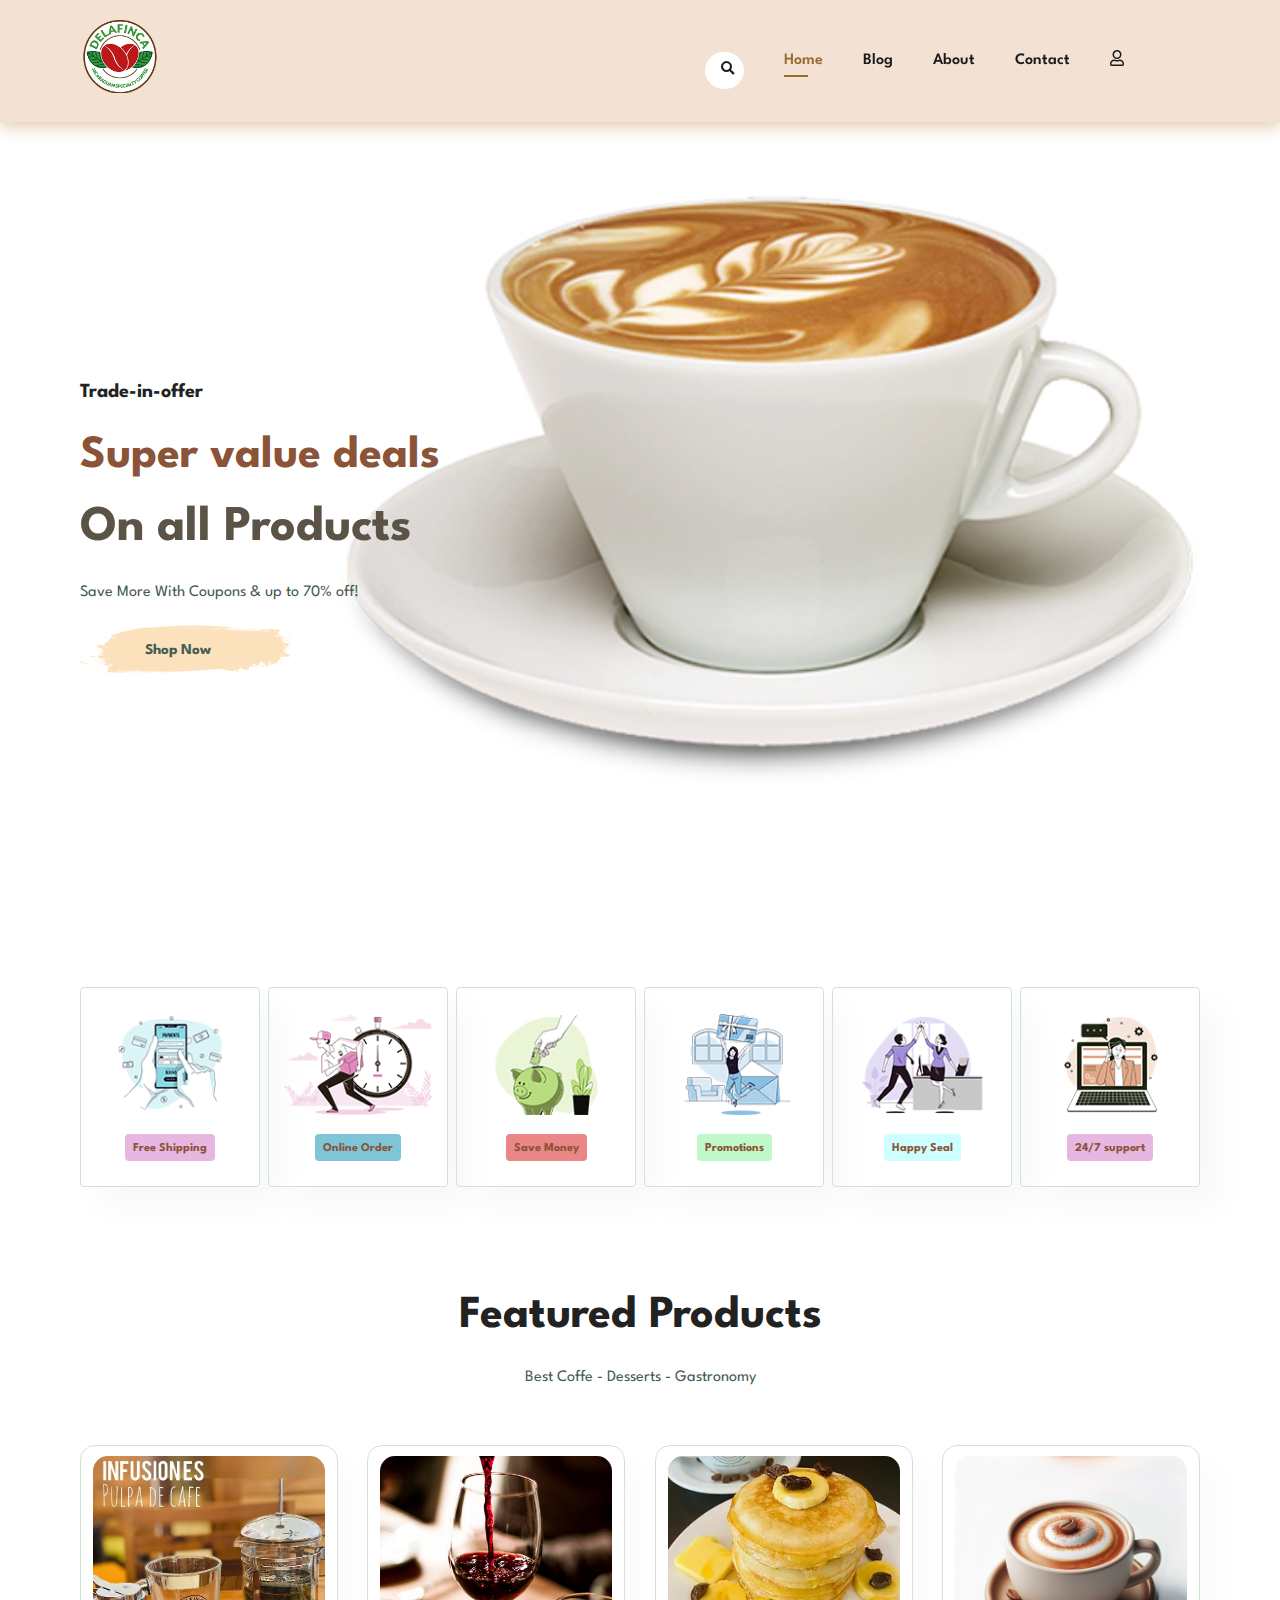
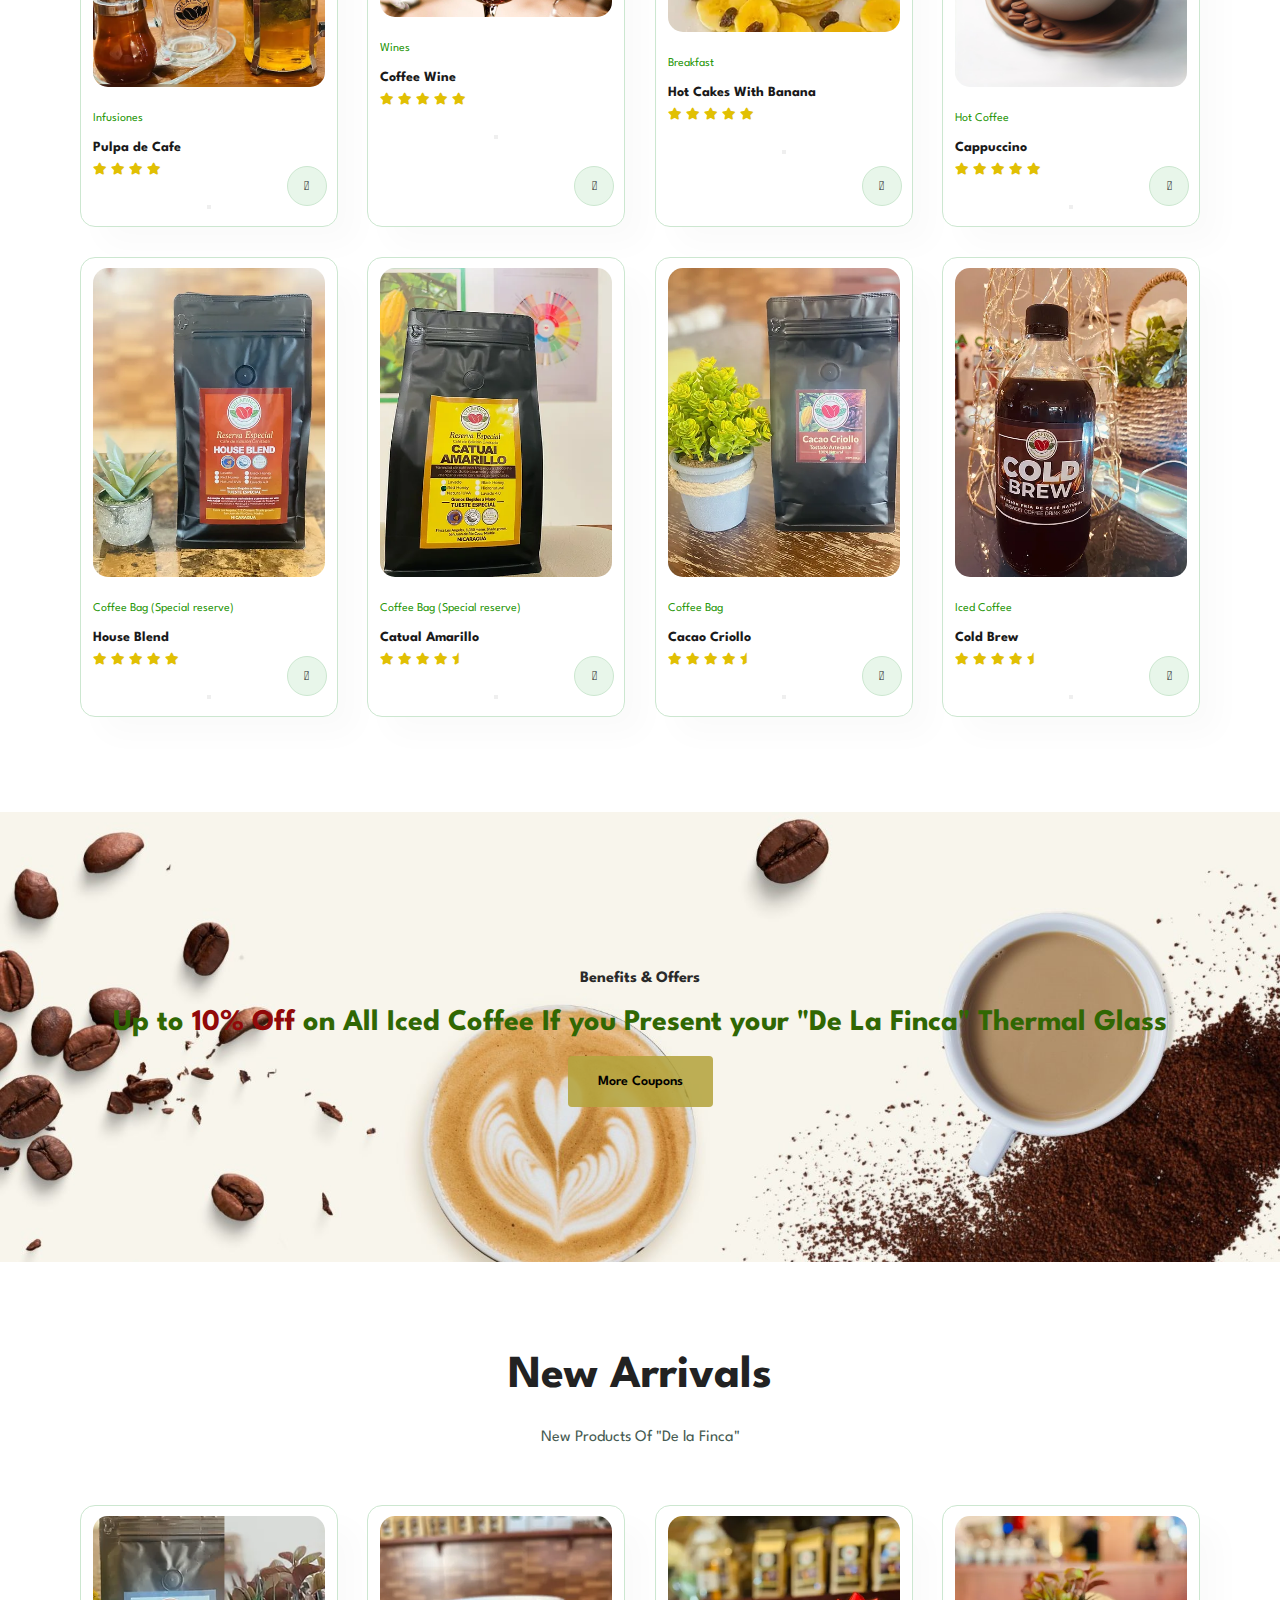
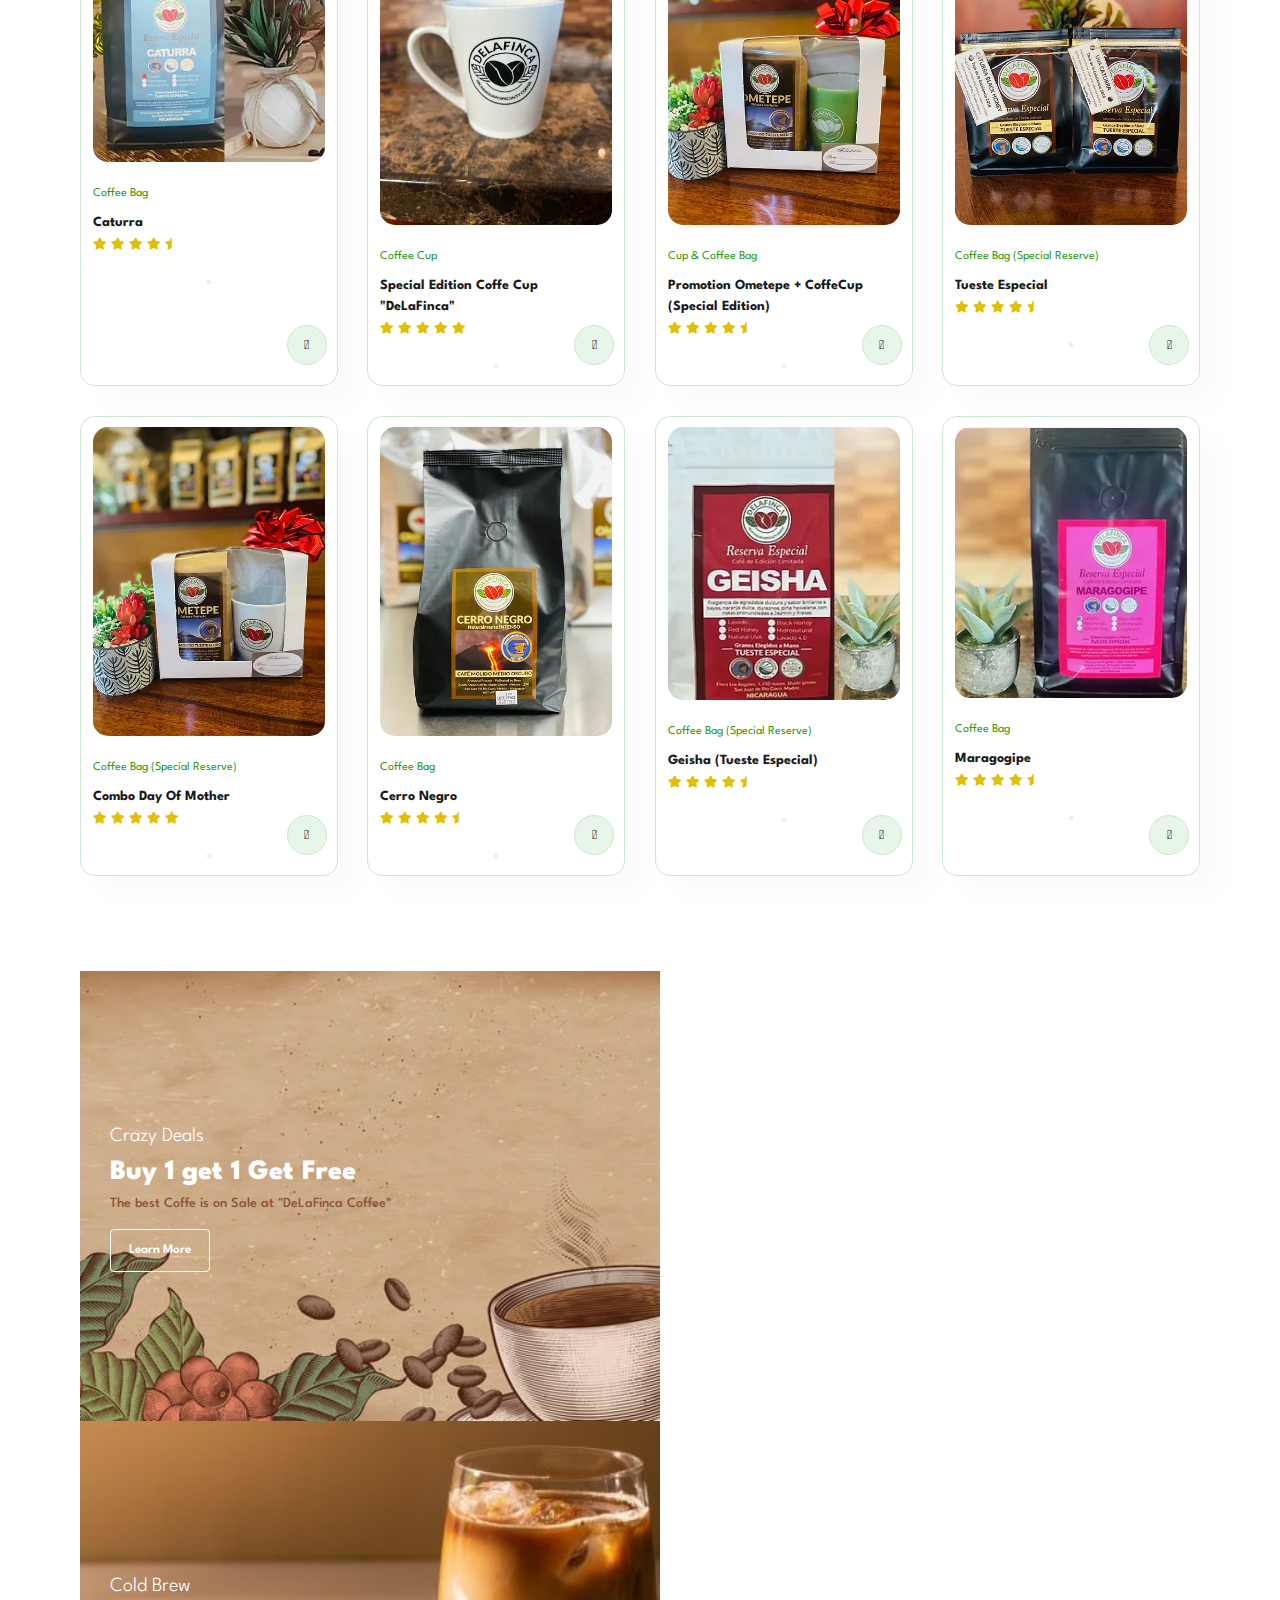
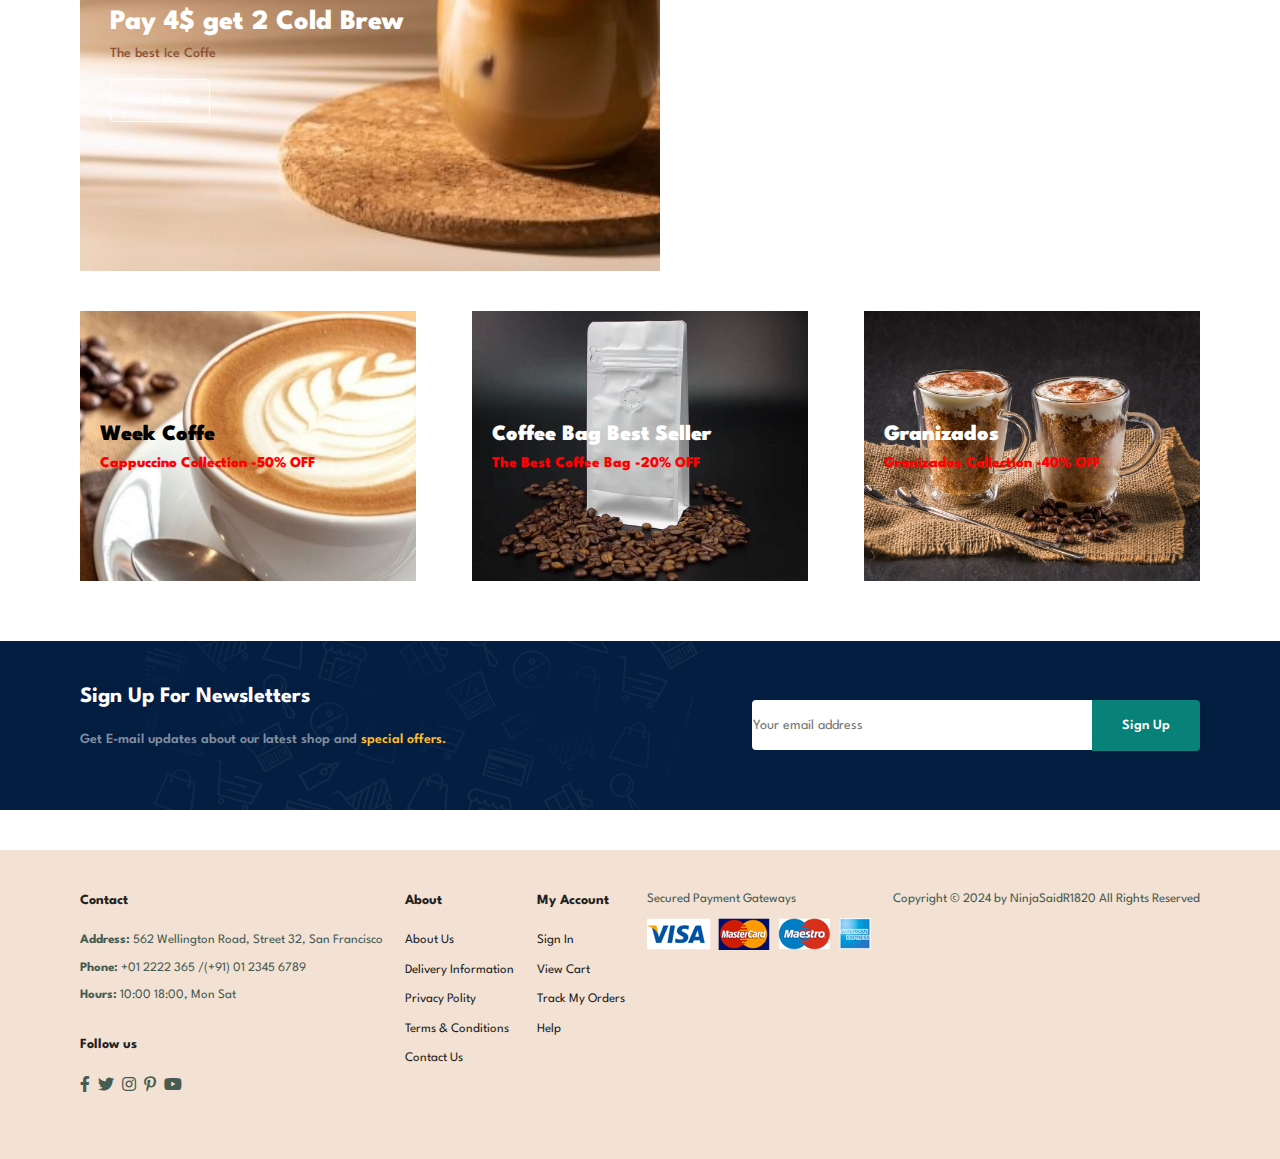
==== commit e8efc7e1: "Add files via upload" ====
--- a/index.html
+++ b/index.html
@@ -6,16 +6,15 @@
     <meta http-equiv="X-UA-Compatible" content="IE=edge">
     <meta name="viewport" content="width=device-width, initial-scale=1.0">
     <title>De La Finca | Home </title>
-    <link rel="icon" href="/images/Logo.webp" type="image/png">
-    <link rel="shortcut icon" href="/images/Logo.webp" type="image/png">
-
     <link rel="stylesheet" href="https://pro.fontawesome.com/releases/v5.10.0/css/all.css" />
+
     <link rel="stylesheet" href="/css/styles.css">
 </head>
 
 <!--MONDONGO-->
 
 <body>
+
     <section id="header">
         <a href="#"><img src="/images/Logo.webp" class="logo" alt="" style="width: 80px;"></a>
         <div>
@@ -30,9 +29,9 @@
                 <li><a href="blog.html">Blog</a></li>
                 <li><a href="about.html">About</a></li>
                 <li><a href="contact.html">Contact</a></li>
+                <li><a href="profile.html"><i class="far fa-user"></i></a></li>
                 <li id="lg-bag"><a href="cart.html"><i class="far fa-shopping-bag"></i></a></li>
-                <a href="#" id="close"><i class="far fa-times"></i></a>              
-
+                <a href="#" id="close"><i class="far fa-times"></i></a>
             </ul>
         </div>
 
@@ -93,6 +92,7 @@
         <div class="pro-container">
             <!-- Dentro de cada producto, agregar data-id -->
 
+
             <div class="pro" data-id="1" id="product-1">
                 <img src="images/Products/p1.webp" alt="">
                 <div class="des">
@@ -105,8 +105,9 @@
                         <i class="fas fa-star"></i>
                     </div>
                 </div>
-                <button onclick="addToCart(1, 'Pulpa de Cafe', 12, 'images/Products/p1.webp')"><iclass="fal fa-shopping-cart cart"></i></button>
-            </div>
+                <button onclick="addToCart(1, 'Pulpa de Cafe', 12, 'images/Products/p1.webp')"><i class="fal fa-shopping-cart cart"></i></button>
+            </div>
+
 
             <!-- Dentro de cada producto, agregar data-id -->
             <div class="pro" data-id="2" id="product-2">
@@ -125,6 +126,7 @@
                 <button onclick="addToCart(2, 'Coffee Wine', 15, 'images/Products/p2.jpg')"><i class="fal fa-shopping-cart cart"></i></button>
             </div>
 
+
             <div class="pro" data-id="3" id="product-3">
                 <img src="images/Products/p3.webp" alt="">
                 <div class="des">
@@ -221,6 +223,7 @@
                 </div>
                 <button onclick="addToCart(8, 'Iced Coffee', 4, 'images/Products/p8.webp')"><i class="fal fa-shopping-cart cart"></i></button>
             </div>
+
 
         </div>
     </section>
@@ -269,6 +272,7 @@
                 <button onclick="addToCart(10, 'Special Edition Coffe Cup DeLaFinca', 6, 'images/Products/p10.webp')"><i class="fal fa-shopping-cart cart"></i></button>
             </div>
 
+
             <div class="pro" data-id="11" id="product-11">
                 <img src="images/Products/p11.webp" alt="">
                 <div class="des">
@@ -285,6 +289,7 @@
                 <button onclick="addToCart(11, 'Promotion Ometepe + CoffeCup Special Edition', 16, 'images/Products/p11.webp')"><i class="fal fa-shopping-cart cart"></i></button>
             </div>
 
+
             <div class="pro" data-id="12" id="product-12">
                 <img src="images/Products/p12.webp" alt="">
                 <div class="des">
@@ -301,6 +306,7 @@
                 <button onclick="addToCart(12, 'Tueste Especial', 15, 'images/Products/p12.webp')"><i class="fal fa-shopping-cart cart"></i></button>
             </div>
 
+
             <div class="pro" data-id="13" id="product-13">
                 <img src="images/Products/p13.webp" alt="">
                 <div class="des">
@@ -349,6 +355,8 @@
                 <button onclick="addToCart(15, 'Geisha (Tueste Especial)', 12, 'images/Products/p15.png')"><i class="fal fa-shopping-cart cart"></i></button>
             </div>
 
+
+
             <div class="pro" data-id="16" id="product-16">
                 <img src="images/Products/p16.png" alt="">
                 <div class="des">
@@ -364,6 +372,7 @@
                 </div>
                 <button onclick="addToCart(16, 'Maragogipe', 7, 'images/Products/p16.png')"><i class="fal fa-shopping-cart cart"></i></button>
             </div>
+
 
         </div>
     </section>
@@ -465,9 +474,12 @@
 
     </footer>
 
+
+
     <script src="/js/script.js"></script>
     <script src="/js/scriptAddCart.js"></script>
 
 </body>
 
-</html>+</html>
+
--- a/css/styles.css
+++ b/css/styles.css
@@ -1139,6 +1139,20 @@
     padding: 8px 20px;
 }
 
+#form h3 {
+    color: #000;
+    padding-top: 40px;
+}
+
+#form button {
+    background-color: rgb(82, 154, 82);
+    margin-top: 8px;
+    color: white;
+    border-radius: 3px;
+    border: none;
+    padding: 8px 20px;
+}
+
 #subtotal{
     width: 50%;
     margin-bottom: 30px;
@@ -1162,6 +1176,19 @@
 #subtotal button{
     background-color: rgb(82, 154, 82);
     color: white;
+    padding: 8px 20px;
+}
+
+#subtotal .cart-option {
+    width: 25%;
+}
+
+#subtotal button {
+    background-color: rgb(82, 154, 82);
+    margin-top: 8px;
+    color: white;
+    border-radius: 3px;
+    border: none;
     padding: 8px 20px;
 }
 
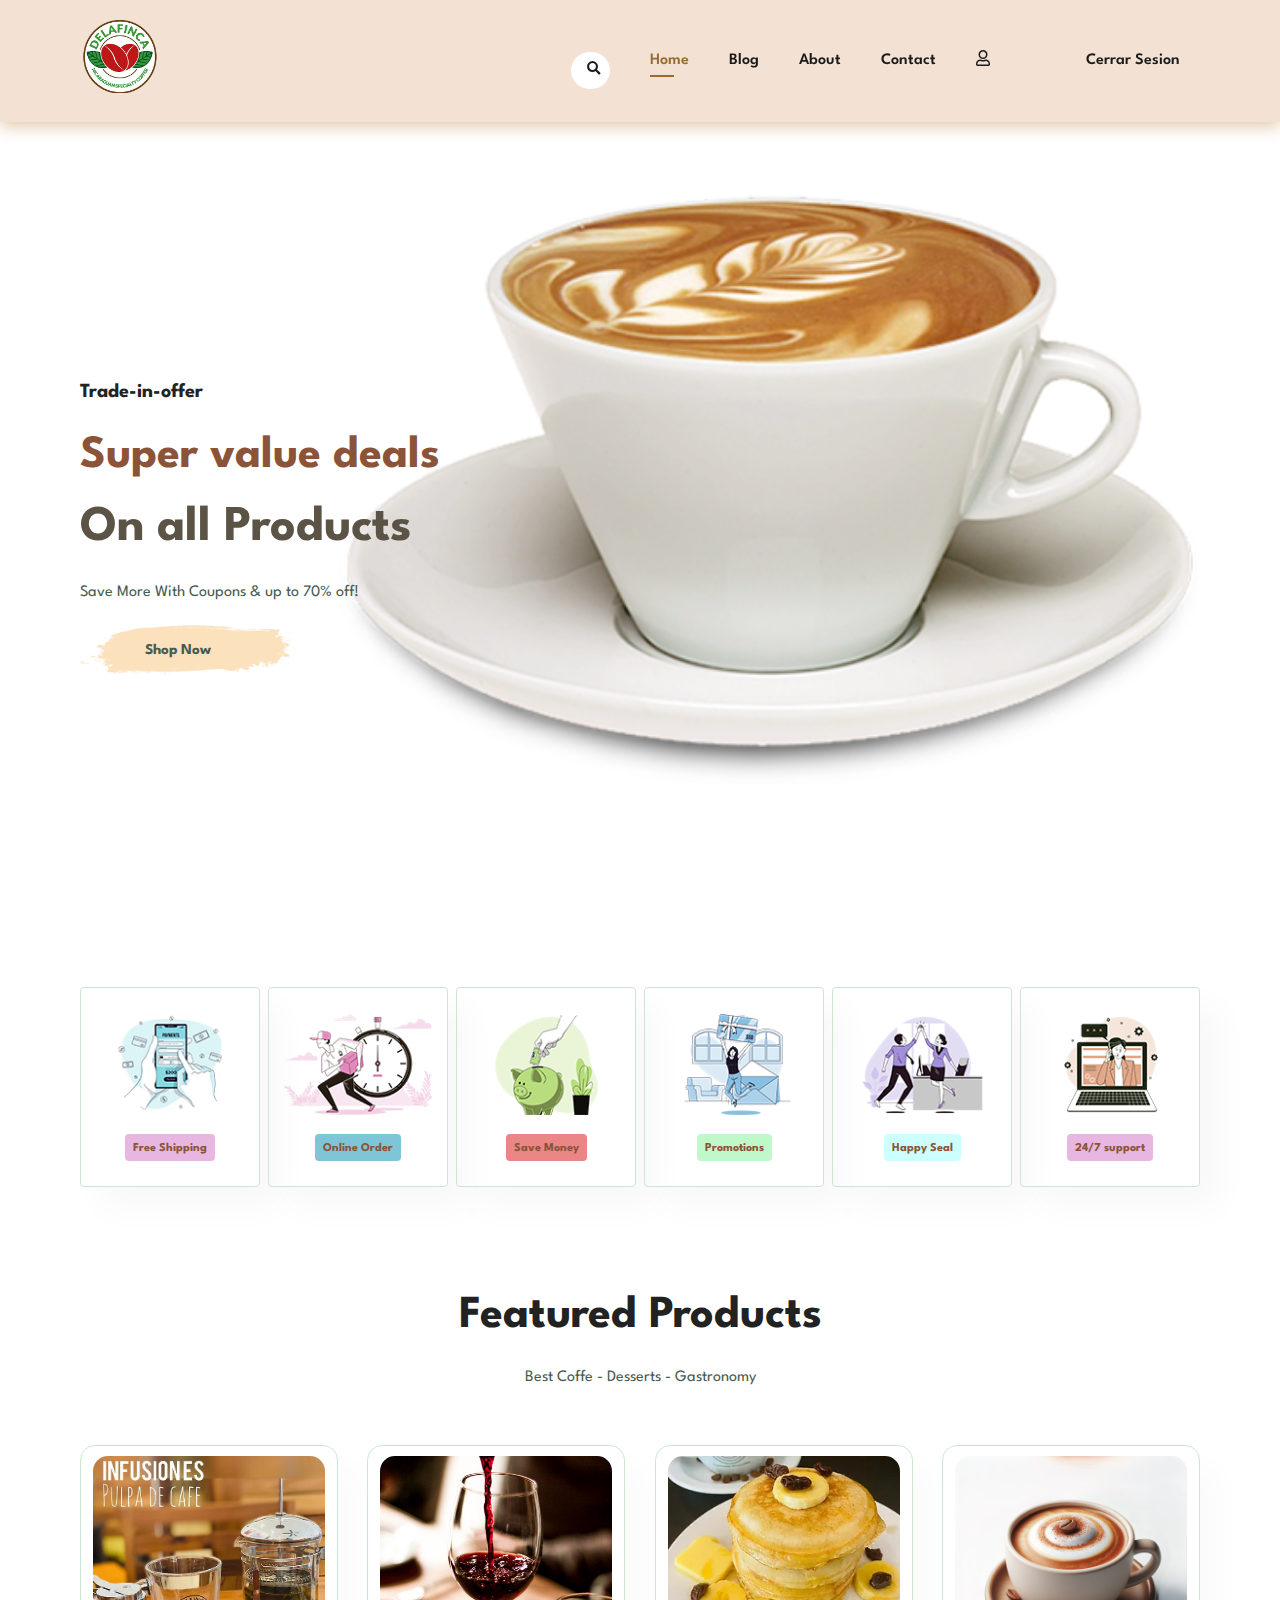
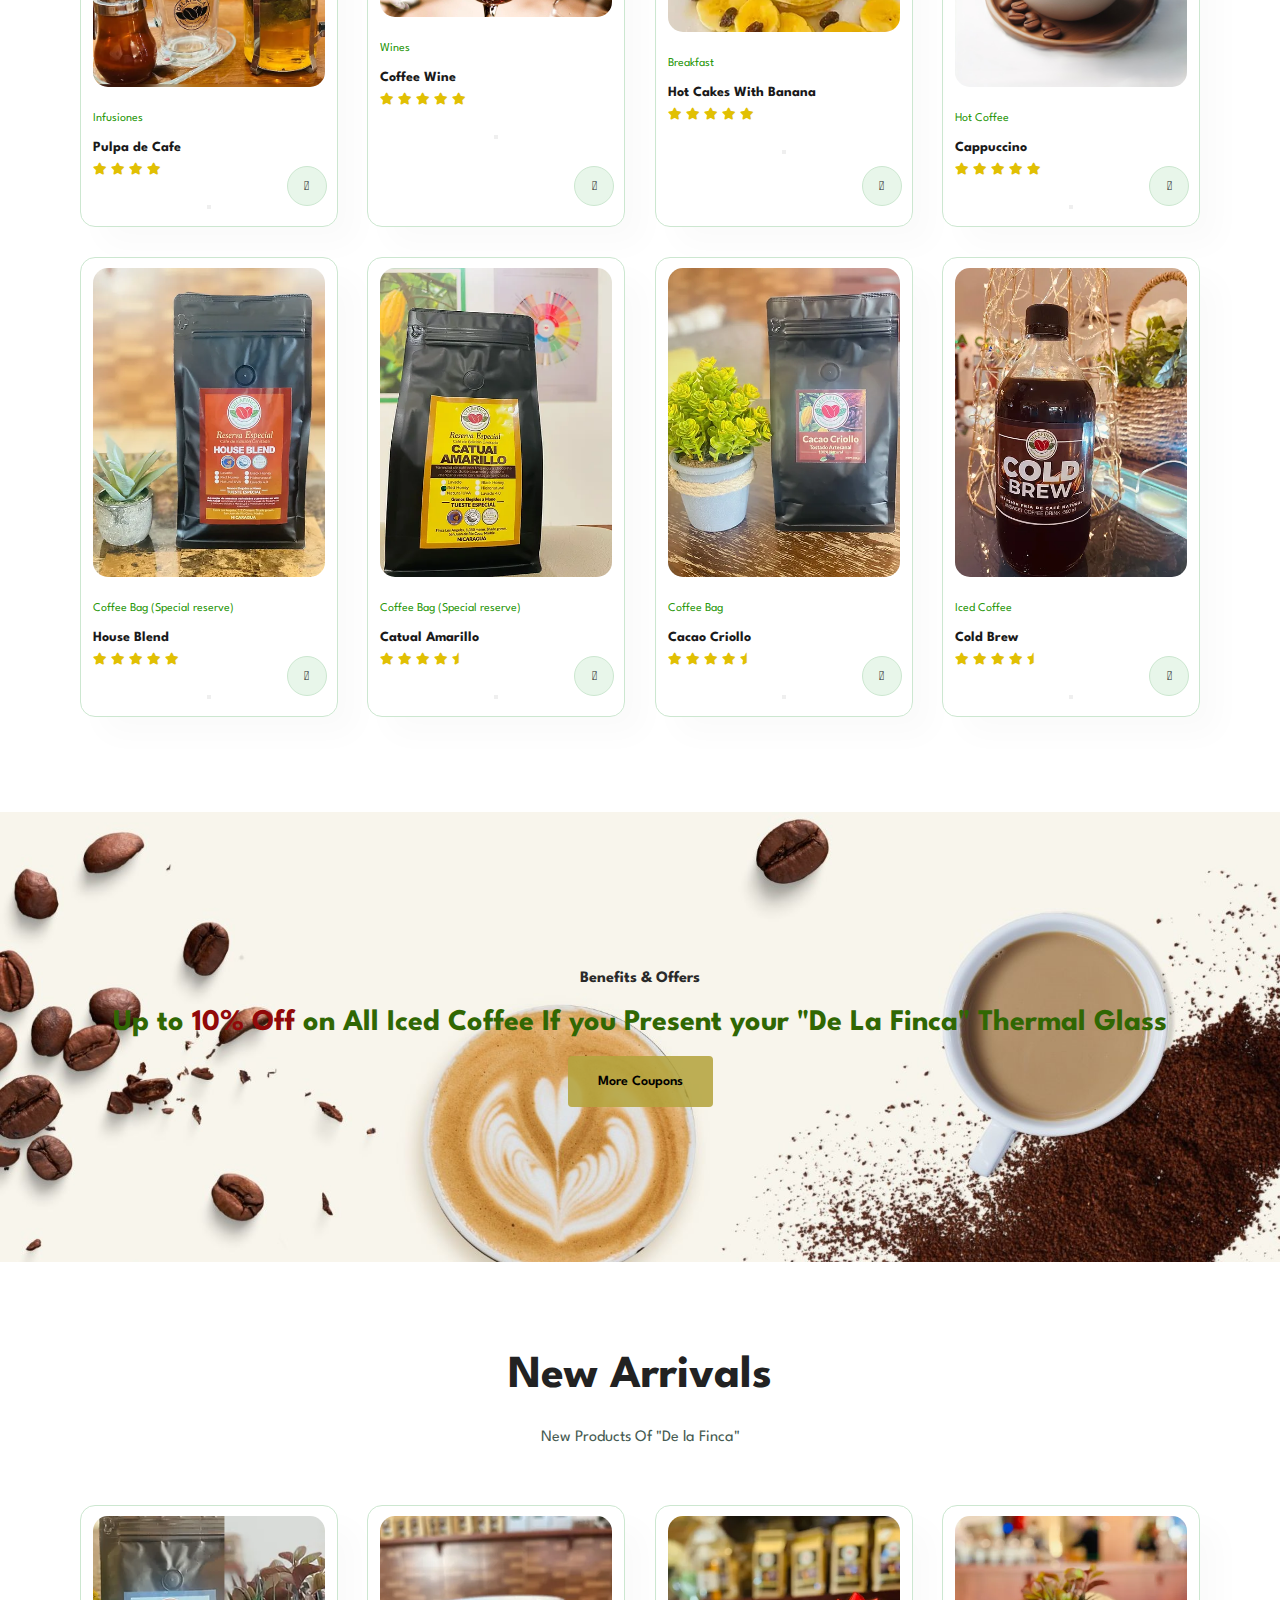
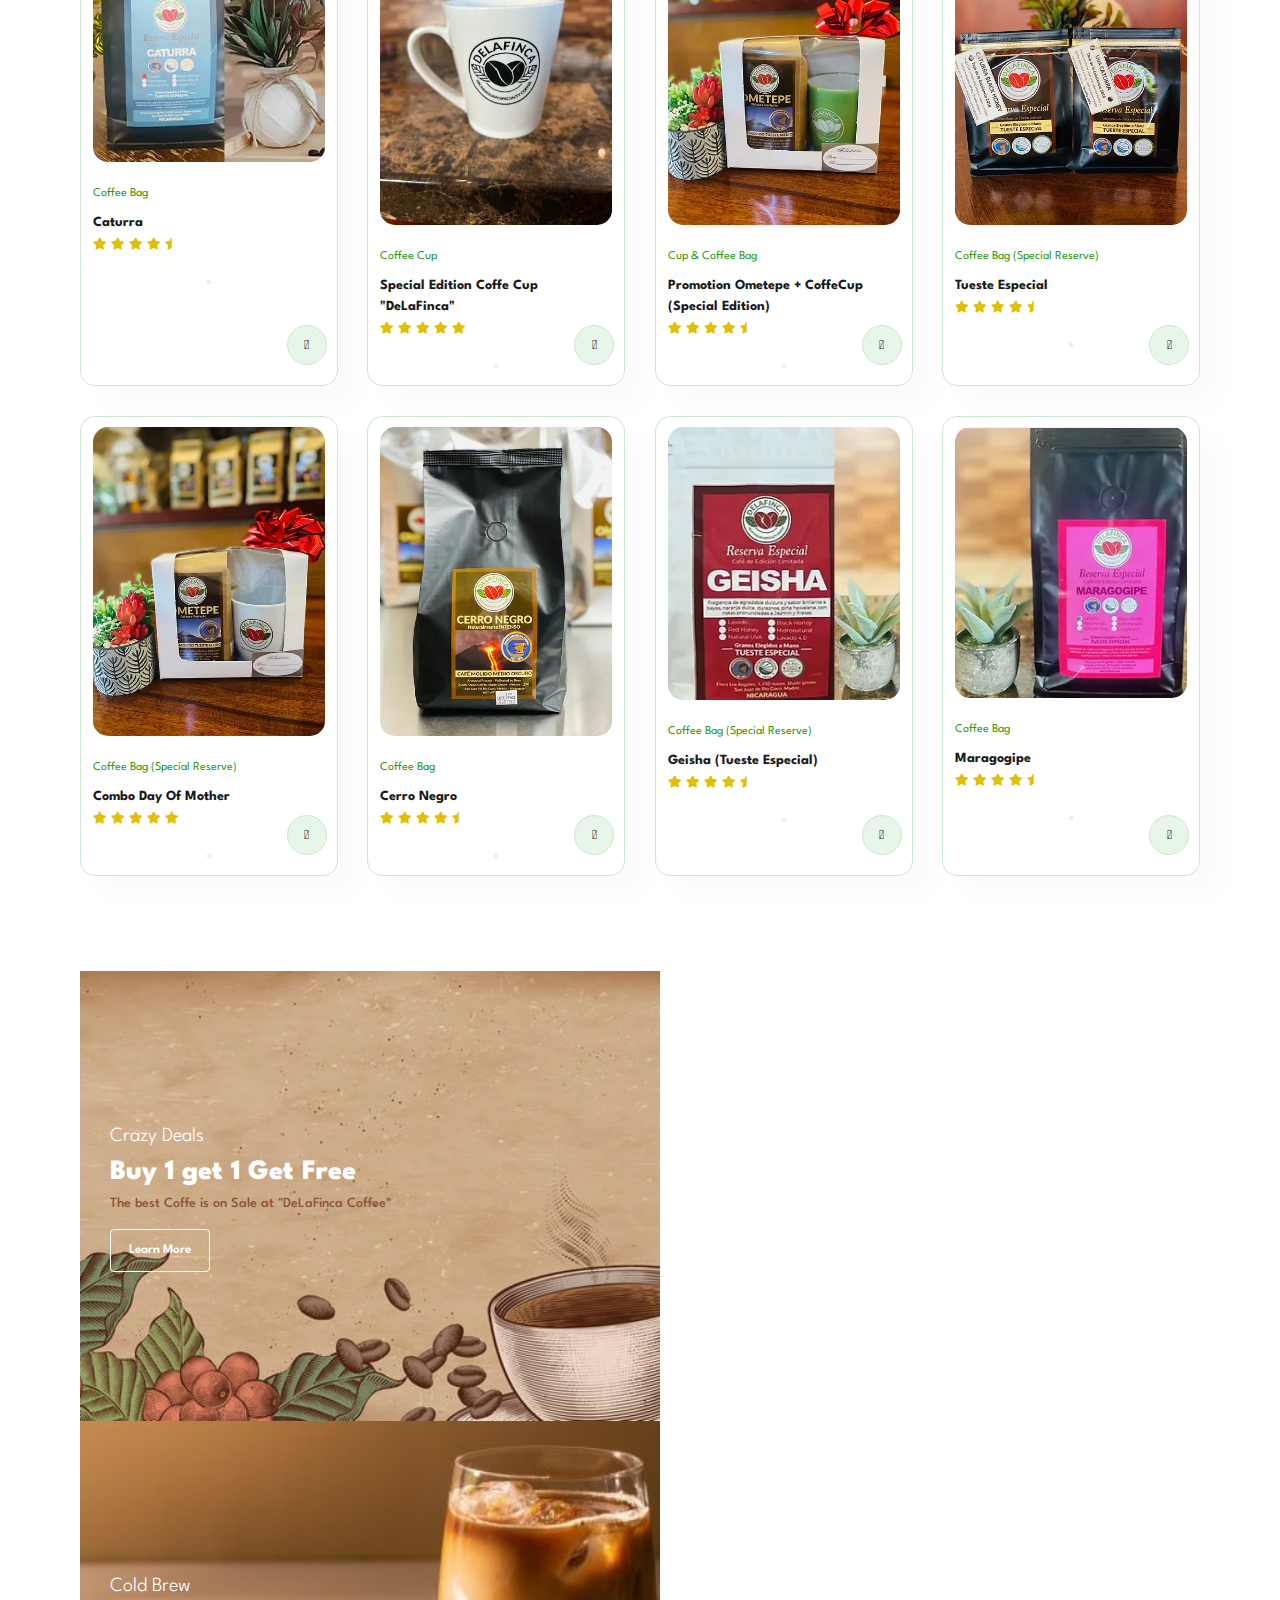
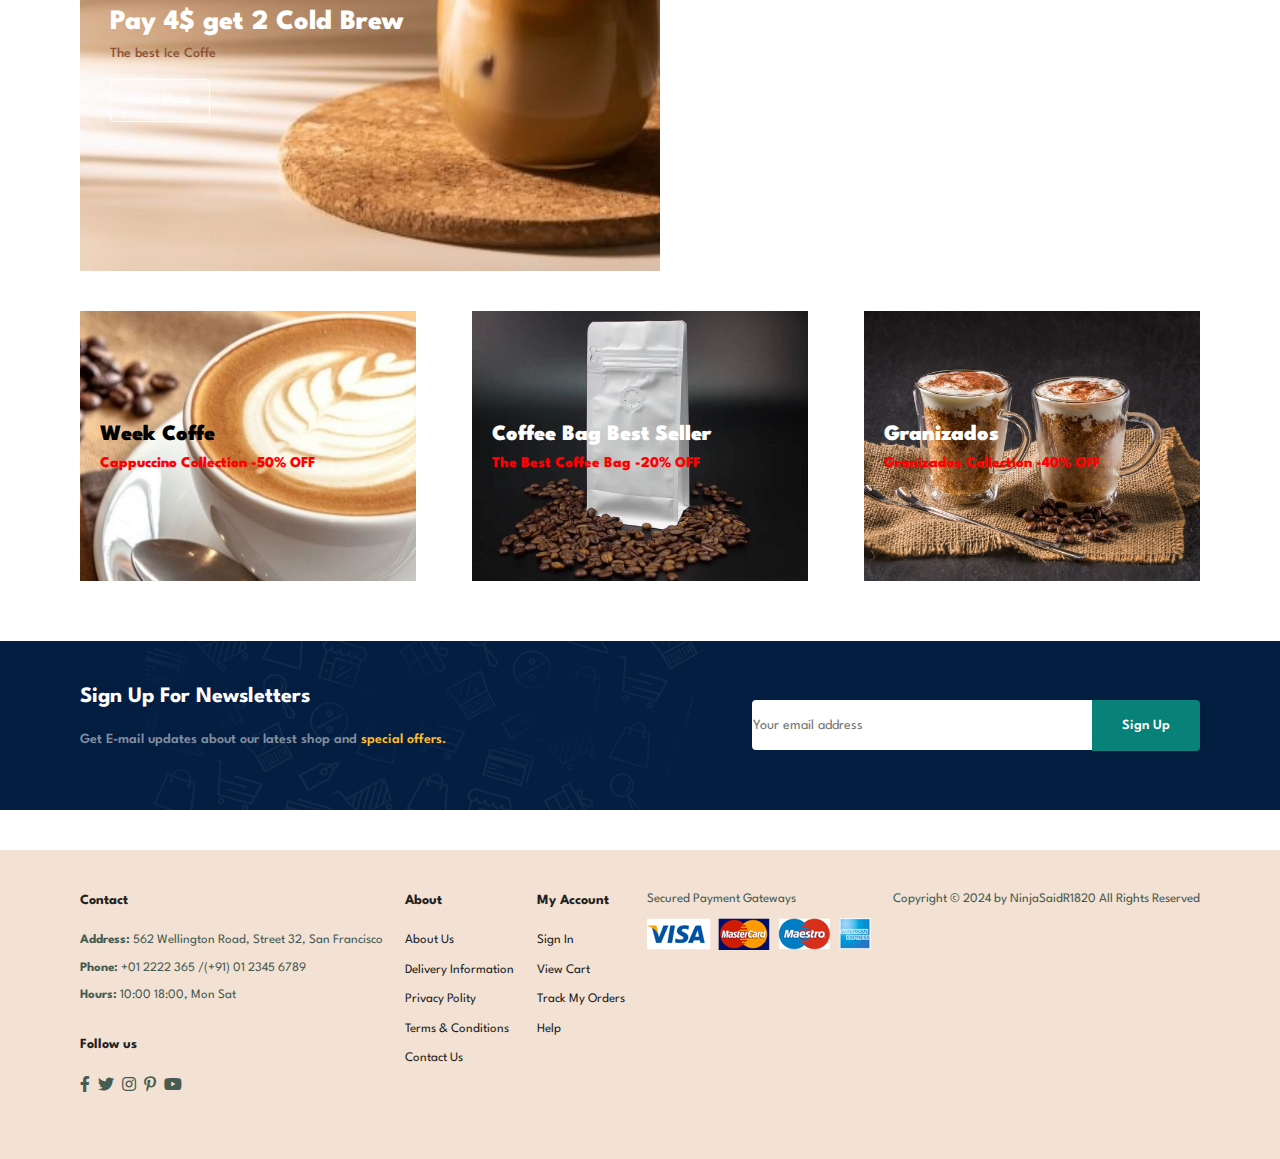
==== commit 74532b7a: "Add files via upload" ====
--- a/index.html
+++ b/index.html
@@ -6,6 +6,9 @@
     <meta http-equiv="X-UA-Compatible" content="IE=edge">
     <meta name="viewport" content="width=device-width, initial-scale=1.0">
     <title>De La Finca | Home </title>
+    <link rel="icon" href="/images/Logo.webp" type="image/png">
+    <link rel="shortcut icon" href="/images/Logo.webp" type="image/png">
+
     <link rel="stylesheet" href="https://pro.fontawesome.com/releases/v5.10.0/css/all.css" />
 
     <link rel="stylesheet" href="/css/styles.css">
@@ -31,6 +34,7 @@
                 <li><a href="contact.html">Contact</a></li>
                 <li><a href="profile.html"><i class="far fa-user"></i></a></li>
                 <li id="lg-bag"><a href="cart.html"><i class="far fa-shopping-bag"></i></a></li>
+                <li><a href="SelectProject.html">Cerrar Sesion</a></li>
                 <a href="#" id="close"><i class="far fa-times"></i></a>
             </ul>
         </div>
--- a/css/styles.css
+++ b/css/styles.css
@@ -1179,17 +1179,13 @@
     padding: 8px 20px;
 }
 
-#subtotal .cart-option {
-    width: 25%;
-}
-
 #subtotal button {
     background-color: rgb(82, 154, 82);
     margin-top: 8px;
     color: white;
     border-radius: 3px;
     border: none;
-    padding: 8px 20px;
+    padding: 8px 20px;
 }
 
 
@@ -1479,3 +1475,4 @@
 
 }
 
+
